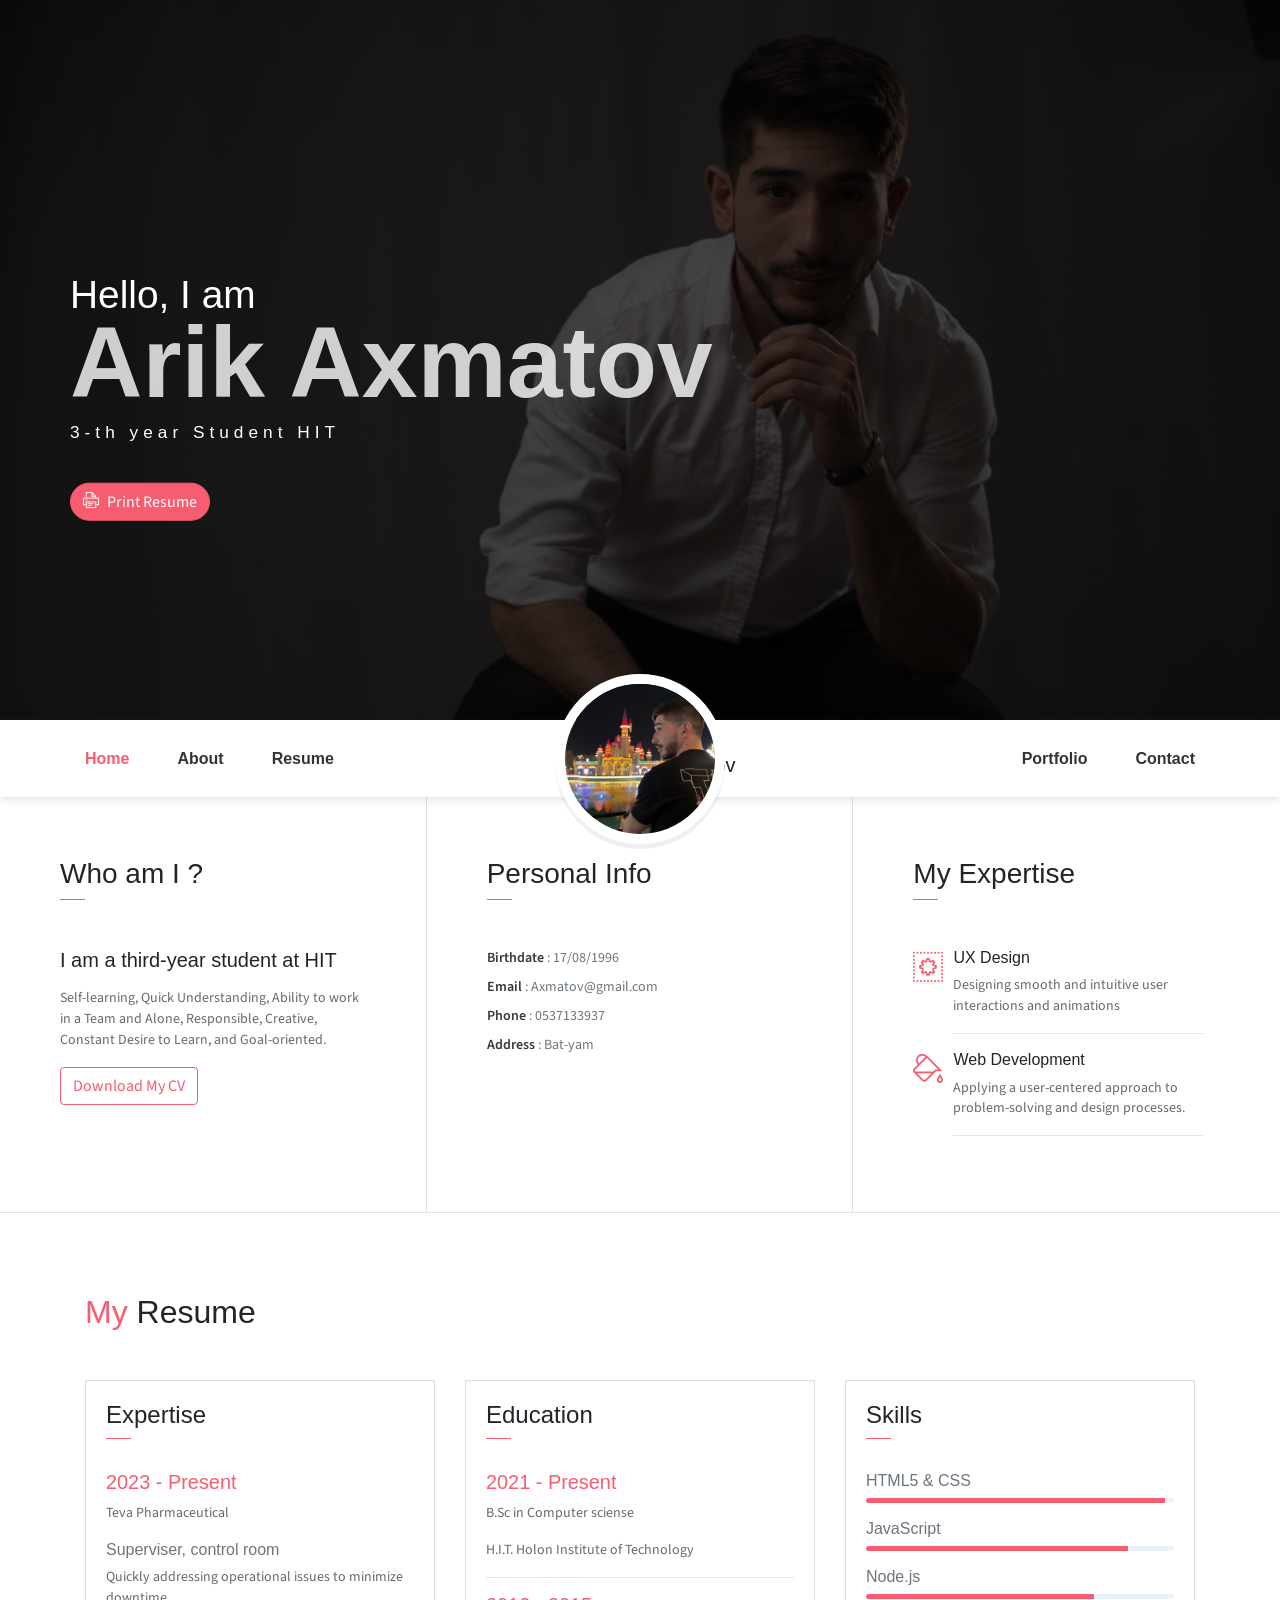
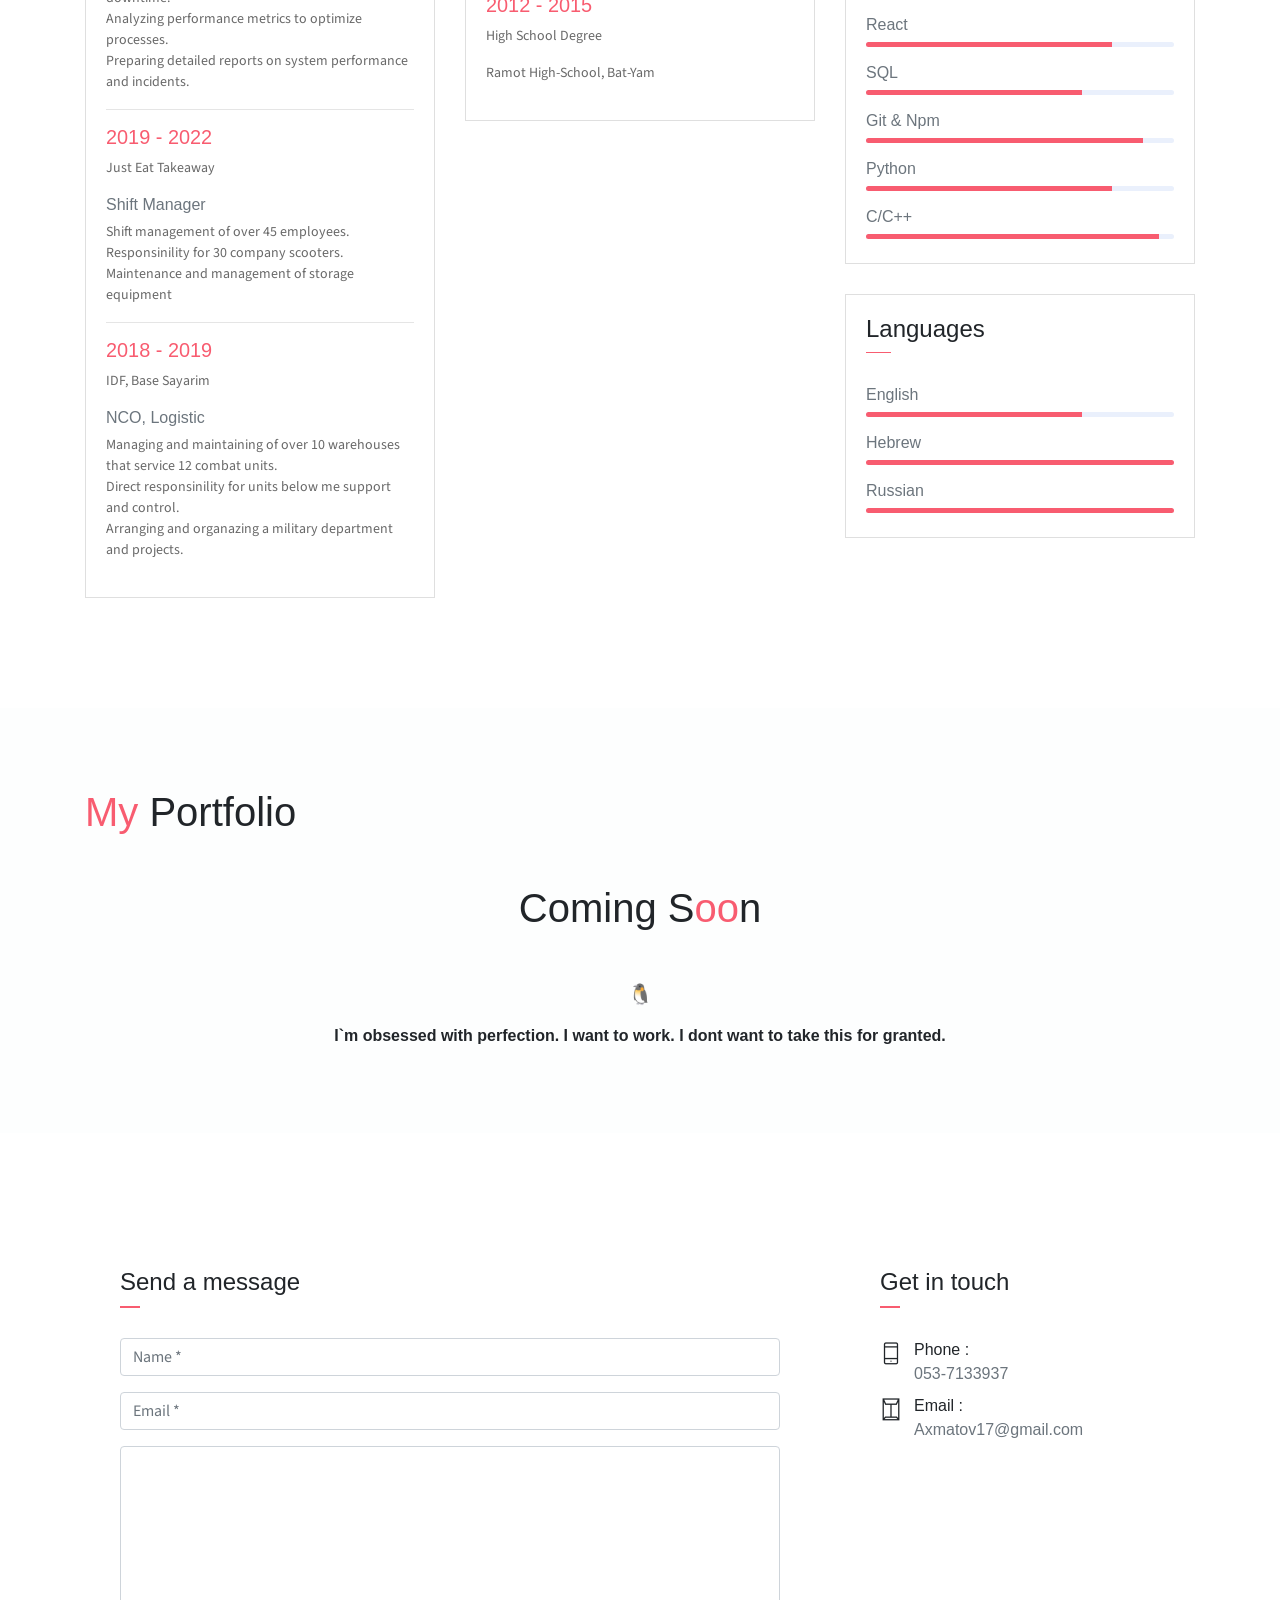
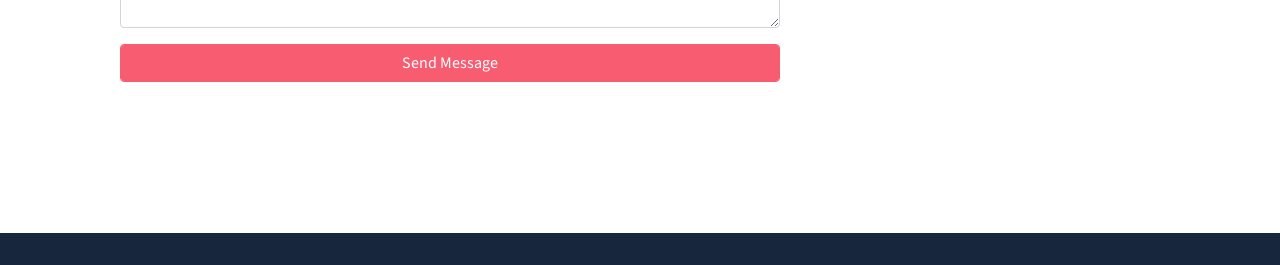
==== index.html @ 0dec86f0 "Add files via upload" ====
<!DOCTYPE html>
<html lang="en">
<head>
	<meta charset="utf-8">
    <meta name="viewport" content="width=device-width, initial-scale=1, shrink-to-fit=no">
    <!-- <meta name="description" content="Start your development with JohnDoe landing page."> -->
    <meta name="author" content="Devcrud">
    <title>Arik Axmatov landing page</title>
    <!-- font icons -->
    <link rel="stylesheet" href="assets/vendors/themify-icons/css/themify-icons.css">
    <!-- Bootstrap + arik axmatov main styles -->
	<link rel="stylesheet" href="assets/css/arik.css">
</head>
<body data-spy="scroll" data-target=".navbar" data-offset="40" id="home">
    <!-- <a href="components.html" class="btn btn-primary btn-component" data-spy="affix" data-offset-top="600"><i class="ti-shift-left-alt"></i> Components</a> -->
    <header class="header">
        <div class="container">
            <!-- <ul class="social-icons pt-3">
                <li class="social-item"><a class="social-link text-light" href="#"><i class="ti-facebook" aria-hidden="true"></i></a></li>
                <li class="social-item"><a class="social-link text-light" href="#"><i class="ti-twitter" aria-hidden="true"></i></a></li>
                <li class="social-item"><a class="social-link text-light" href="#"><i class="ti-google" aria-hidden="true"></i></a></li>
                <li class="social-item"><a class="social-link text-light" href="#"><i class="ti-instagram" aria-hidden="true"></i></a></li>
                <li class="social-item"><a class="social-link text-light" href="#"><i class="ti-github" aria-hidden="true"></i></a></li>
            </ul>   -->
            <div class="header-content">
                <h4 class="header-subtitle" >Hello, I am</h4>
                <h1 class="header-title">Arik Axmatov</h1>
                <h6 class="header-mono" >3-th year Student HIT </h6>
                <button class="btn btn-primary btn-rounded"><i class="ti-printer pr-2"></i>Print Resume</button>
            </div>
        </div>
    </header>
    <nav class="navbar sticky-top navbar-expand-lg navbar-light bg-white" data-spy="affix" data-offset-top="510">
        <div class="container">
            <button class="navbar-toggler ml-auto" type="button" data-toggle="collapse" data-target="#navbarSupportedContent" aria-controls="navbarSupportedContent" aria-expanded="false" aria-label="Toggle navigation">
                <span class="navbar-toggler-icon"></span>
            </button>
            <div class="collapse mt-sm-20 navbar-collapse" id="navbarSupportedContent">
                <ul class="navbar-nav mr-auto">
                    <li class="nav-item">
                        <a href="#home" class="nav-link">Home</a>
                    </li>
                    <li class="nav-item">
                        <a href="#about" class="nav-link">About</a>
                    </li>
                    <li class="nav-item">
                        <a href="#resume" class="nav-link">Resume</a>
                    </li>
                </ul>
                <ul class="navbar-nav brand">
                    <img src="assets/imgs/profil.jpeg" alt="" class="brand-img">
                    <li class="brand-txt">
                        <h5 class="brand-title">Arik axmatov</h5>
                        <div class="brand-subtitle">B.S.c Student</div>
                    </li>
                </ul>
                <ul class="navbar-nav ml-auto">
                    <li class="nav-item">
                        <a href="#portfolio" class="nav-link">Portfolio</a>
                    </li>
                   
                    <li class="nav-item last-item">
                        <a href="#contact" class="nav-link">Contact</a>
                    </li>
                </ul>
            </div>
        </div>
    </nav>
    <div class="container-fluid">
        <div id="about" class="row about-section">
            <div class="col-lg-4 about-card">
                <h3 class="font-weight-light">Who am I ?</h3>
                <span class="line mb-5"></span>
                <h5 class="mb-3">I am a third-year student at HIT </h5>
                <p class="mt-20">Self-learning, Quick Understanding, Ability to work in a Team and Alone,
                    Responsible, Creative, Constant Desire to Learn, and Goal-oriented.</p>
                <button class="btn btn-outline-danger"><i class="icon-down-circled2 "></i>Download My CV</button>
            </div>
            <div class="col-lg-4 about-card">
                <h3 class="font-weight-light">Personal Info</h3>
                <span class="line mb-5"></span>
                <ul class="mt40 info list-unstyled">
                    <li><span>Birthdate</span> : 17/08/1996</li>
                    <li><span>Email</span> : Axmatov@gmail.com</li>
                    <li><span>Phone</span> : 0537133937</li>
                    <li><span>Address</span> : Bat-yam </li>
                </ul>
               
            </div>
            <div class="col-lg-4 about-card">
                <h3 class="font-weight-light">My Expertise</h3>
                <span class="line mb-5"></span>
                <div class="row">
                    <div class="col-1 text-danger pt-1"><i class="ti-widget icon-lg"></i></div>
                    <div class="col-10 ml-auto mr-3">
                        <h6>UX Design</h6>
                        <p class="subtitle">Designing smooth and intuitive user interactions and animations </p>
                        <hr>
                    </div>
                </div>
                <div class="row">
                    <div class="col-1 text-danger pt-1"><i class="ti-paint-bucket icon-lg"></i></div>
                    <div class="col-10 ml-auto mr-3">
                        <h6>Web Development</h6>
                        <p class="subtitle">Applying a user-centered approach to problem-solving and design processes.</p>
                        <hr>
                    </div>
                </div>
                
            </div>
        </div>
    </div>

    <!--Resume Section-->
    <section class="section" id="resume">
        <div class="container">
            <h2 class="mb-5"><span class="text-danger">My</span> Resume</h2>
            <div class="row">
                <div class="col-md-6 col-lg-4">
                    <div class="card">
                       <div class="card-header">
                            <div class="mt-2">
                                <h4>Expertise</h4>
                                <span class="line"></span>  
                            </div>
                        </div>
                        <div class="card-body">
                            <h6 class="title text-danger">2023 - Present</h6>
                            <p>Teva Pharmaceutical</p>
                            <h6>Superviser, control room</h6> 
                            <P class="subtitle">Quickly addressing operational issues to minimize downtime. <br> Analyzing performance metrics to optimize processes. <br> Preparing detailed reports on system performance and incidents.</P>
                            <hr>
                            <h6 class="title text-danger">2019 - 2022</h6>
                            <p>Just Eat Takeaway</p>
                            <h6>Shift Manager</h6>
                            <P class="subtitle">Shift management of over 45 employees.<br> Responsinility for 30 company scooters.<br> Maintenance and management of storage equipment</P>
                            <hr>
                            <h6 class="title text-danger">2018 - 2019</h6>
                            <p>IDF, Base Sayarim</p>
                            <h6>NCO, Logistic</h6>
                            <P class="subtitle">Managing and maintaining of over 10 warehouses that service 12 combat units. <br> Direct responsinility for units below me support and control. <br> Arranging and organazing a military department and projects.</P>
                        </div>
                    </div>
                </div>
                <div class="col-md-6 col-lg-4">
                    <div class="card">
                       <div class="card-header">
                            <div class="mt-2">
                                <h4>Education</h4>
                                <span class="line"></span>  
                            </div>
                        </div>
                        <div class="card-body">
                            <h6 class="title text-danger">2021 - Present</h6>
                            <P>B.Sc in Computer sciense </P>
                            <P class="subtitle">H.I.T. Holon Institute of Technology</P>
                            <hr>
                            <h6 class="title text-danger">2012 - 2015</h6>
                            <P>High School Degree</P>
                            <P class="subtitle">Ramot High-School, Bat-Yam</P>
                           
                            
                        </div>
                    </div>
                </div>
                <div class="col-lg-4">
                    <div class="card">
                       <div class="card-header">
                            <div class="pull-left">
                                <h4 class="mt-2">Skills</h4>
                                <span class="line"></span>  
                            </div>
                        </div>
                        <div class="card-body pb-2">
                           <h6>HTML5 &amp; CSS</h6>
                            <div class="progress mb-3">
                                <div class="progress-bar bg-danger" role="progressbar" style="width: 97%" aria-valuenow="25" aria-valuemin="0" aria-valuemax="100"></div>
                            </div>
                            <h6>JavaScript</h6>
                            <div class="progress mb-3">
                                <div class="progress-bar bg-danger" role="progressbar" style="width: 85%" aria-valuenow="25" aria-valuemin="0" aria-valuemax="100"></div>
                            </div>
                            <h6>Node.js</h6>
                            <div class="progress mb-3">
                                <div class="progress-bar bg-danger" role="progressbar" style="width: 74%" aria-valuenow="75" aria-valuemin="0" aria-valuemax="100"></div>
                            </div>
                            <h6>React</h6>
                            <div class="progress mb-3">
                                <div class="progress-bar bg-danger" role="progressbar" style="width: 80%" aria-valuenow="50" aria-valuemin="0" aria-valuemax="100"></div>
                            </div>
                            <h6>SQL</h6>
                            <div class="progress mb-3">
                                <div class="progress-bar bg-danger" role="progressbar" style="width: 70%" aria-valuenow="75" aria-valuemin="0" aria-valuemax="100"></div>
                            </div>
                            <h6>Git &amp; Npm</h6>
                            <div class="progress mb-3">
                                <div class="progress-bar bg-danger" role="progressbar" style="width: 90%" aria-valuenow="75" aria-valuemin="0" aria-valuemax="100"></div>
                            </div>
                            <h6>Python</h6>
                            <div class="progress mb-3">
                                <div class="progress-bar bg-danger" role="progressbar" style="width: 80%" aria-valuenow="75" aria-valuemin="0" aria-valuemax="100"></div>
                            </div>
                            <h6>C/C++</h6>
                            <div class="progress mb-3">
                                <div class="progress-bar bg-danger" role="progressbar" style="width: 95%" aria-valuenow="75" aria-valuemin="0" aria-valuemax="100"></div>
                            </div>
                        </div>
                    </div>
                    <div class="card">
                       <div class="card-header">
                            <div class="pull-left">
                                <h4 class="mt-2">Languages</h4>
                                <span class="line"></span>  
                            </div>
                        </div>
                        <div class="card-body pb-2">
                           <h6>English</h6>
                            <div class="progress mb-3">
                                <div class="progress-bar bg-danger" role="progressbar" style="width: 70%" aria-valuenow="25" aria-valuemin="0" aria-valuemax="100"></div>
                            </div>
                            <h6>Hebrew</h6>
                            <div class="progress mb-3">
                                <div class="progress-bar bg-danger" role="progressbar" style="width: 100%" aria-valuenow="25" aria-valuemin="0" aria-valuemax="100"></div>
                            </div>
                            <h6>Russian</h6>
                            <div class="progress mb-3">
                                <div class="progress-bar bg-danger" role="progressbar" style="width: 100%" aria-valuenow="50" aria-valuemin="0" aria-valuemax="100"></div>
                            </div>
                        </div>
                    </div>
                </div>
            </div>
        </div>
    </section>

    
   
    <!-- Portfolio Section -->
    <section class="section bg-custom-gray" id="portfolio">
        <div class="container">
            <h1 class="mb-5"><span class="text-danger">My</span> Portfolio</h1>
            <div class="portfolio">
                <h1 class="mb-5 coming">Coming S<span class="text-danger">oo</span>n</h1>
                <p>&#128039</p>
                <h6 class="im">I`m obsessed with perfection. I want to work. I dont want to take this for granted.</h6>
            </div>  
        </div>            
    </section>
    <!-- End of portfolio section -->

    
    <div class="section contact" id="contact">
        <div id="map" class="map"></div>
        <div class="container">
            <div class="row">
                <div class="col-lg-8">
                    <div class="contact-form-card">
                        <h4 class="contact-title">Send a message</h4>
                        <form action="">
                            <div class="form-group">
                                <input  class="form-control" type="text" placeholder="Name *" required>
                            </div>
                            <div class="form-group">
                                <input class="form-control" type="email" placeholder="Email *" required>
                            </div>
                            <div class="form-group">
                                <textarea class="form-control" id=" placeholder="Message *" rows="7" required></textarea>
                            </div>
                            <div class="form-group ">
                                <button type="submit" class="form-control btn btn-primary" >Send Message</button>
                            </div>
                        </form>
                    </div>
                </div>
                <div class="col-lg-4">
                    <div class="contact-info-card">
                        <h4 class="contact-title">Get in touch</h4>
                        <div class="row mb-2">
                            <div class="col-1 pt-1 mr-1">
                                <i class="ti-mobile icon-md"></i>
                            </div>
                            <div class="col-10 ">
                                <h6 class="d-inline">Phone : <br><a href="tel:0537133937"> <span class="text-muted">053-7133937</span></a></h6>
                            </div>
                        </div>
                        
                        <div class="row mb-2">
                            <div class="col-1 pt-1 mr-1">
                                <i class="ti-envelope icon-md"></i>
                            </div>
                            <div class="col-10">
                                <h6 class="d-inline">Email :<br> <a href="mailto: axmatov17@gmail.com"><span class="text-muted">Axmatov17@gmail.com</span></a></h6>
                            </div>
                        </div>
                        
                    </div>
                </div>
            </div>

        </div>
    </div>
    <footer class="footer py-3">
        <div class="container">
            <p class="small mb-0 text-light">
                <!-- &copy; <script>document.write(new Date().getFullYear())</script> Created With <i class="ti-heart text-danger"></i> By <a href="" target="_blank"><span class="text-danger" title="Bootstrap 4 Themes and Dashboards">DevCRUD</span></a>  -->
            </p>
        </div>
    </footer>

    <!-- don`t look to my code -->
    <script>
        document.addEventListener("contextmenu",function(event){
            alert("Inspect Elements Not Allowed");
            event.preventDefault();
        })
    </script>

	<!-- core  -->
    <script src="assets/vendors/jquery/jquery-3.4.1.js"></script>
    <script src="assets/vendors/bootstrap/bootstrap.bundle.js"></script>

    <!-- bootstrap 3 affix -->
    <script src="assets/vendors/bootstrap/bootstrap.affix.js"></script>

    <!-- Isotope  -->
    <script src="assets/vendors/isotope/isotope.pkgd.js"></script>
    
    <!-- Google mpas -->
    <script async defer src="https://www.google.com/maps/@32.0104845,34.7462702,14.09z?entry=ttu"></script>

    <!-- arik axmatov js -->
    <script src="assets/js/arik.js"></script>

</body>
</html>
---- assets/vendors/themify-icons/css/themify-icons.css ----
@font-face {
	font-family: 'themify';
	src:url("../fonts/themify.eot?-fvbane");
	src:url("../fonts/themify.eot?#iefix-fvbane") format("embedded-opentype"),
		url("../fonts/themify.woff?-fvbane") format("woff"),
		url("../fonts/themify.ttf?-fvbane") format("truetype"),
		url("../fonts/themify.svg?-fvbane#themify") format("svg");
	font-weight: normal;
	font-style: normal;
}

[class^="ti-"], [class*=" ti-"] {
	font-family: 'themify';
	speak: none;
	font-style: normal;
	font-weight: normal;
	font-variant: normal;
	text-transform: none;
	line-height: 1;

	/* Better Font Rendering =========== */
	-webkit-font-smoothing: antialiased;
	-moz-osx-font-smoothing: grayscale;
}

.ti-wand:before {
	content: "\e600";
}
.ti-volume:before {
	content: "\e601";
}
.ti-user:before {
	content: "\e602";
}
.ti-unlock:before {
	content: "\e603";
}
.ti-unlink:before {
	content: "\e604";
}
.ti-trash:before {
	content: "\e605";
}
.ti-thought:before {
	content: "\e606";
}
.ti-target:before {
	content: "\e607";
}
.ti-tag:before {
	content: "\e608";
}
.ti-tablet:before {
	content: "\e609";
}
.ti-star:before {
	content: "\e60a";
}
.ti-spray:before {
	content: "\e60b";
}
.ti-signal:before {
	content: "\e60c";
}
.ti-shopping-cart:before {
	content: "\e60d";
}
.ti-shopping-cart-full:before {
	content: "\e60e";
}
.ti-settings:before {
	content: "\e60f";
}
.ti-search:before {
	content: "\e610";
}
.ti-zoom-in:before {
	content: "\e611";
}
.ti-zoom-out:before {
	content: "\e612";
}
.ti-cut:before {
	content: "\e613";
}
.ti-ruler:before {
	content: "\e614";
}
.ti-ruler-pencil:before {
	content: "\e615";
}
.ti-ruler-alt:before {
	content: "\e616";
}
.ti-bookmark:before {
	content: "\e617";
}
.ti-bookmark-alt:before {
	content: "\e618";
}
.ti-reload:before {
	content: "\e619";
}
.ti-plus:before {
	content: "\e61a";
}
.ti-pin:before {
	content: "\e61b";
}
.ti-pencil:before {
	content: "\e61c";
}
.ti-pencil-alt:before {
	content: "\e61d";
}
.ti-paint-roller:before {
	content: "\e61e";
}
.ti-paint-bucket:before {
	content: "\e61f";
}
.ti-na:before {
	content: "\e620";
}
.ti-mobile:before {
	content: "\e621";
}
.ti-minus:before {
	content: "\e622";
}
.ti-medall:before {
	content: "\e623";
}
.ti-medall-alt:before {
	content: "\e624";
}
.ti-marker:before {
	content: "\e625";
}
.ti-marker-alt:before {
	content: "\e626";
}
.ti-arrow-up:before {
	content: "\e627";
}
.ti-arrow-right:before {
	content: "\e628";
}
.ti-arrow-left:before {
	content: "\e629";
}
.ti-arrow-down:before {
	content: "\e62a";
}
.ti-lock:before {
	content: "\e62b";
}
.ti-location-arrow:before {
	content: "\e62c";
}
.ti-link:before {
	content: "\e62d";
}
.ti-layout:before {
	content: "\e62e";
}
.ti-layers:before {
	content: "\e62f";
}
.ti-layers-alt:before {
	content: "\e630";
}
.ti-key:before {
	content: "\e631";
}
.ti-import:before {
	content: "\e632";
}
.ti-image:before {
	content: "\e633";
}
.ti-heart:before {
	content: "\e634";
}
.ti-heart-broken:before {
	content: "\e635";
}
.ti-hand-stop:before {
	content: "\e636";
}
.ti-hand-open:before {
	content: "\e637";
}
.ti-hand-drag:before {
	content: "\e638";
}
.ti-folder:before {
	content: "\e639";
}
.ti-flag:before {
	content: "\e63a";
}
.ti-flag-alt:before {
	content: "\e63b";
}
.ti-flag-alt-2:before {
	content: "\e63c";
}
.ti-eye:before {
	content: "\e63d";
}
.ti-export:before {
	content: "\e63e";
}
.ti-exchange-vertical:before {
	content: "\e63f";
}
.ti-desktop:before {
	content: "\e640";
}
.ti-cup:before {
	content: "\e641";
}
.ti-crown:before {
	content: "\e642";
}
.ti-comments:before {
	content: "\e643";
}
.ti-comment:before {
	content: "\e644";
}
.ti-comment-alt:before {
	content: "\e645";
}
.ti-close:before {
	content: "\e646";
}
.ti-clip:before {
	content: "\e647";
}
.ti-angle-up:before {
	content: "\e648";
}
.ti-angle-right:before {
	content: "\e649";
}
.ti-angle-left:before {
	content: "\e64a";
}
.ti-angle-down:before {
	content: "\e64b";
}
.ti-check:before {
	content: "\e64c";
}
.ti-check-box:before {
	content: "\e64d";
}
.ti-camera:before {
	content: "\e64e";
}
.ti-announcement:before {
	content: "\e64f";
}
.ti-brush:before {
	content: "\e650";
}
.ti-briefcase:before {
	content: "\e651";
}
.ti-bolt:before {
	content: "\e652";
}
.ti-bolt-alt:before {
	content: "\e653";
}
.ti-blackboard:before {
	content: "\e654";
}
.ti-bag:before {
	content: "\e655";
}
.ti-move:before {
	content: "\e656";
}
.ti-arrows-vertical:before {
	content: "\e657";
}
.ti-arrows-horizontal:before {
	content: "\e658";
}
.ti-fullscreen:before {
	content: "\e659";
}
.ti-arrow-top-right:before {
	content: "\e65a";
}
.ti-arrow-top-left:before {
	content: "\e65b";
}
.ti-arrow-circle-up:before {
	content: "\e65c";
}
.ti-arrow-circle-right:before {
	content: "\e65d";
}
.ti-arrow-circle-left:before {
	content: "\e65e";
}
.ti-arrow-circle-down:before {
	content: "\e65f";
}
.ti-angle-double-up:before {
	content: "\e660";
}
.ti-angle-double-right:before {
	content: "\e661";
}
.ti-angle-double-left:before {
	content: "\e662";
}
.ti-angle-double-down:before {
	content: "\e663";
}
.ti-zip:before {
	content: "\e664";
}
.ti-world:before {
	content: "\e665";
}
.ti-wheelchair:before {
	content: "\e666";
}
.ti-view-list:before {
	content: "\e667";
}
.ti-view-list-alt:before {
	content: "\e668";
}
.ti-view-grid:before {
	content: "\e669";
}
.ti-uppercase:before {
	content: "\e66a";
}
.ti-upload:before {
	content: "\e66b";
}
.ti-underline:before {
	content: "\e66c";
}
.ti-truck:before {
	content: "\e66d";
}
.ti-timer:before {
	content: "\e66e";
}
.ti-ticket:before {
	content: "\e66f";
}
.ti-thumb-up:before {
	content: "\e670";
}
.ti-thumb-down:before {
	content: "\e671";
}
.ti-text:before {
	content: "\e672";
}
.ti-stats-up:before {
	content: "\e673";
}
.ti-stats-down:before {
	content: "\e674";
}
.ti-split-v:before {
	content: "\e675";
}
.ti-split-h:before {
	content: "\e676";
}
.ti-smallcap:before {
	content: "\e677";
}
.ti-shine:before {
	content: "\e678";
}
.ti-shift-right:before {
	content: "\e679";
}
.ti-shift-left:before {
	content: "\e67a";
}
.ti-shield:before {
	content: "\e67b";
}
.ti-notepad:before {
	content: "\e67c";
}
.ti-server:before {
	content: "\e67d";
}
.ti-quote-right:before {
	content: "\e67e";
}
.ti-quote-left:before {
	content: "\e67f";
}
.ti-pulse:before {
	content: "\e680";
}
.ti-printer:before {
	content: "\e681";
}
.ti-power-off:before {
	content: "\e682";
}
.ti-plug:before {
	content: "\e683";
}
.ti-pie-chart:before {
	content: "\e684";
}
.ti-paragraph:before {
	content: "\e685";
}
.ti-panel:before {
	content: "\e686";
}
.ti-package:before {
	content: "\e687";
}
.ti-music:before {
	content: "\e688";
}
.ti-music-alt:before {
	content: "\e689";
}
.ti-mouse:before {
	content: "\e68a";
}
.ti-mouse-alt:before {
	content: "\e68b";
}
.ti-money:before {
	content: "\e68c";
}
.ti-microphone:before {
	content: "\e68d";
}
.ti-menu:before {
	content: "\e68e";
}
.ti-menu-alt:before {
	content: "\e68f";
}
.ti-map:before {
	content: "\e690";
}
.ti-map-alt:before {
	content: "\e691";
}
.ti-loop:before {
	content: "\e692";
}
.ti-location-pin:before {
	content: "\e693";
}
.ti-list:before {
	content: "\e694";
}
.ti-light-bulb:before {
	content: "\e695";
}
.ti-Italic:before {
	content: "\e696";
}
.ti-info:before {
	content: "\e697";
}
.ti-infinite:before {
	content: "\e698";
}
.ti-id-badge:before {
	content: "\e699";
}
.ti-hummer:before {
	content: "\e69a";
}
.ti-home:before {
	content: "\e69b";
}
.ti-help:before {
	content: "\e69c";
}
.ti-headphone:before {
	content: "\e69d";
}
.ti-harddrives:before {
	content: "\e69e";
}
.ti-harddrive:before {
	content: "\e69f";
}
.ti-gift:before {
	content: "\e6a0";
}
.ti-game:before {
	content: "\e6a1";
}
.ti-filter:before {
	content: "\e6a2";
}
.ti-files:before {
	content: "\e6a3";
}
.ti-file:before {
	content: "\e6a4";
}
.ti-eraser:before {
	content: "\e6a5";
}
.ti-envelope:before {
	content: "\e6a6";
}
.ti-download:before {
	content: "\e6a7";
}
.ti-direction:before {
	content: "\e6a8";
}
.ti-direction-alt:before {
	content: "\e6a9";
}
.ti-dashboard:before {
	content: "\e6aa";
}
.ti-control-stop:before {
	content: "\e6ab";
}
.ti-control-shuffle:before {
	content: "\e6ac";
}
.ti-control-play:before {
	content: "\e6ad";
}
.ti-control-pause:before {
	content: "\e6ae";
}
.ti-control-forward:before {
	content: "\e6af";
}
.ti-control-backward:before {
	content: "\e6b0";
}
.ti-cloud:before {
	content: "\e6b1";
}
.ti-cloud-up:before {
	content: "\e6b2";
}
.ti-cloud-down:before {
	content: "\e6b3";
}
.ti-clipboard:before {
	content: "\e6b4";
}
.ti-car:before {
	content: "\e6b5";
}
.ti-calendar:before {
	content: "\e6b6";
}
.ti-book:before {
	content: "\e6b7";
}
.ti-bell:before {
	content: "\e6b8";
}
.ti-basketball:before {
	content: "\e6b9";
}
.ti-bar-chart:before {
	content: "\e6ba";
}
.ti-bar-chart-alt:before {
	content: "\e6bb";
}
.ti-back-right:before {
	content: "\e6bc";
}
.ti-back-left:before {
	content: "\e6bd";
}
.ti-arrows-corner:before {
	content: "\e6be";
}
.ti-archive:before {
	content: "\e6bf";
}
.ti-anchor:before {
	content: "\e6c0";
}
.ti-align-right:before {
	content: "\e6c1";
}
.ti-align-left:before {
	content: "\e6c2";
}
.ti-align-justify:before {
	content: "\e6c3";
}
.ti-align-center:before {
	content: "\e6c4";
}
.ti-alert:before {
	content: "\e6c5";
}
.ti-alarm-clock:before {
	content: "\e6c6";
}
.ti-agenda:before {
	content: "\e6c7";
}
.ti-write:before {
	content: "\e6c8";
}
.ti-window:before {
	content: "\e6c9";
}
.ti-widgetized:before {
	content: "\e6ca";
}
.ti-widget:before {
	content: "\e6cb";
}
.ti-widget-alt:before {
	content: "\e6cc";
}
.ti-wallet:before {
	content: "\e6cd";
}
.ti-video-clapper:before {
	content: "\e6ce";
}
.ti-video-camera:before {
	content: "\e6cf";
}
.ti-vector:before {
	content: "\e6d0";
}
.ti-themify-logo:before {
	content: "\e6d1";
}
.ti-themify-favicon:before {
	content: "\e6d2";
}
.ti-themify-favicon-alt:before {
	content: "\e6d3";
}
.ti-support:before {
	content: "\e6d4";
}
.ti-stamp:before {
	content: "\e6d5";
}
.ti-split-v-alt:before {
	content: "\e6d6";
}
.ti-slice:before {
	content: "\e6d7";
}
.ti-shortcode:before {
	content: "\e6d8";
}
.ti-shift-right-alt:before {
	content: "\e6d9";
}
.ti-shift-left-alt:before {
	content: "\e6da";
}
.ti-ruler-alt-2:before {
	content: "\e6db";
}
.ti-receipt:before {
	content: "\e6dc";
}
.ti-pin2:before {
	content: "\e6dd";
}
.ti-pin-alt:before {
	content: "\e6de";
}
.ti-pencil-alt2:before {
	content: "\e6df";
}
.ti-palette:before {
	content: "\e6e0";
}
.ti-more:before {
	content: "\e6e1";
}
.ti-more-alt:before {
	content: "\e6e2";
}
.ti-microphone-alt:before {
	content: "\e6e3";
}
.ti-magnet:before {
	content: "\e6e4";
}
.ti-line-double:before {
	content: "\e6e5";
}
.ti-line-dotted:before {
	content: "\e6e6";
}
.ti-line-dashed:before {
	content: "\e6e7";
}
.ti-layout-width-full:before {
	content: "\e6e8";
}
.ti-layout-width-default:before {
	content: "\e6e9";
}
.ti-layout-width-default-alt:before {
	content: "\e6ea";
}
.ti-layout-tab:before {
	content: "\e6eb";
}
.ti-layout-tab-window:before {
	content: "\e6ec";
}
.ti-layout-tab-v:before {
	content: "\e6ed";
}
.ti-layout-tab-min:before {
	content: "\e6ee";
}
.ti-layout-slider:before {
	content: "\e6ef";
}
.ti-layout-slider-alt:before {
	content: "\e6f0";
}
.ti-layout-sidebar-right:before {
	content: "\e6f1";
}
.ti-layout-sidebar-none:before {
	content: "\e6f2";
}
.ti-layout-sidebar-left:before {
	content: "\e6f3";
}
.ti-layout-placeholder:before {
	content: "\e6f4";
}
.ti-layout-menu:before {
	content: "\e6f5";
}
.ti-layout-menu-v:before {
	content: "\e6f6";
}
.ti-layout-menu-separated:before {
	content: "\e6f7";
}
.ti-layout-menu-full:before {
	content: "\e6f8";
}
.ti-layout-media-right-alt:before {
	content: "\e6f9";
}
.ti-layout-media-right:before {
	content: "\e6fa";
}
.ti-layout-media-overlay:before {
	content: "\e6fb";
}
.ti-layout-media-overlay-alt:before {
	content: "\e6fc";
}
.ti-layout-media-overlay-alt-2:before {
	content: "\e6fd";
}
.ti-layout-media-left-alt:before {
	content: "\e6fe";
}
.ti-layout-media-left:before {
	content: "\e6ff";
}
.ti-layout-media-center-alt:before {
	content: "\e700";
}
.ti-layout-media-center:before {
	content: "\e701";
}
.ti-layout-list-thumb:before {
	content: "\e702";
}
.ti-layout-list-thumb-alt:before {
	content: "\e703";
}
.ti-layout-list-post:before {
	content: "\e704";
}
.ti-layout-list-large-image:before {
	content: "\e705";
}
.ti-layout-line-solid:before {
	content: "\e706";
}
.ti-layout-grid4:before {
	content: "\e707";
}
.ti-layout-grid3:before {
	content: "\e708";
}
.ti-layout-grid2:before {
	content: "\e709";
}
.ti-layout-grid2-thumb:before {
	content: "\e70a";
}
.ti-layout-cta-right:before {
	content: "\e70b";
}
.ti-layout-cta-left:before {
	content: "\e70c";
}
.ti-layout-cta-center:before {
	content: "\e70d";
}
.ti-layout-cta-btn-right:before {
	content: "\e70e";
}
.ti-layout-cta-btn-left:before {
	content: "\e70f";
}
.ti-layout-column4:before {
	content: "\e710";
}
.ti-layout-column3:before {
	content: "\e711";
}
.ti-layout-column2:before {
	content: "\e712";
}
.ti-layout-accordion-separated:before {
	content: "\e713";
}
.ti-layout-accordion-merged:before {
	content: "\e714";
}
.ti-layout-accordion-list:before {
	content: "\e715";
}
.ti-ink-pen:before {
	content: "\e716";
}
.ti-info-alt:before {
	content: "\e717";
}
.ti-help-alt:before {
	content: "\e718";
}
.ti-headphone-alt:before {
	content: "\e719";
}
.ti-hand-point-up:before {
	content: "\e71a";
}
.ti-hand-point-right:before {
	content: "\e71b";
}
.ti-hand-point-left:before {
	content: "\e71c";
}
.ti-hand-point-down:before {
	content: "\e71d";
}
.ti-gallery:before {
	content: "\e71e";
}
.ti-face-smile:before {
	content: "\e71f";
}
.ti-face-sad:before {
	content: "\e720";
}
.ti-credit-card:before {
	content: "\e721";
}
.ti-control-skip-forward:before {
	content: "\e722";
}
.ti-control-skip-backward:before {
	content: "\e723";
}
.ti-control-record:before {
	content: "\e724";
}
.ti-control-eject:before {
	content: "\e725";
}
.ti-comments-smiley:before {
	content: "\e726";
}
.ti-brush-alt:before {
	content: "\e727";
}
.ti-youtube:before {
	content: "\e728";
}
.ti-vimeo:before {
	content: "\e729";
}
.ti-twitter:before {
	content: "\e72a";
}
.ti-time:before {
	content: "\e72b";
}
.ti-tumblr:before {
	content: "\e72c";
}
.ti-skype:before {
	content: "\e72d";
}
.ti-share:before {
	content: "\e72e";
}
.ti-share-alt:before {
	content: "\e72f";
}
.ti-rocket:before {
	content: "\e730";
}
.ti-pinterest:before {
	content: "\e731";
}
.ti-new-window:before {
	content: "\e732";
}
.ti-microsoft:before {
	content: "\e733";
}
.ti-list-ol:before {
	content: "\e734";
}
.ti-linkedin:before {
	content: "\e735";
}
.ti-layout-sidebar-2:before {
	content: "\e736";
}
.ti-layout-grid4-alt:before {
	content: "\e737";
}
.ti-layout-grid3-alt:before {
	content: "\e738";
}
.ti-layout-grid2-alt:before {
	content: "\e739";
}
.ti-layout-column4-alt:before {
	content: "\e73a";
}
.ti-layout-column3-alt:before {
	content: "\e73b";
}
.ti-layout-column2-alt:before {
	content: "\e73c";
}
.ti-instagram:before {
	content: "\e73d";
}
.ti-google:before {
	content: "\e73e";
}
.ti-github:before {
	content: "\e73f";
}
.ti-flickr:before {
	content: "\e740";
}
.ti-facebook:before {
	content: "\e741";
}
.ti-dropbox:before {
	content: "\e742";
}
.ti-dribbble:before {
	content: "\e743";
}
.ti-apple:before {
	content: "\e744";
}
.ti-android:before {
	content: "\e745";
}
.ti-save:before {
	content: "\e746";
}
.ti-save-alt:before {
	content: "\e747";
}
.ti-yahoo:before {
	content: "\e748";
}
.ti-wordpress:before {
	content: "\e749";
}
.ti-vimeo-alt:before {
	content: "\e74a";
}
.ti-twitter-alt:before {
	content: "\e74b";
}
.ti-tumblr-alt:before {
	content: "\e74c";
}
.ti-trello:before {
	content: "\e74d";
}
.ti-stack-overflow:before {
	content: "\e74e";
}
.ti-soundcloud:before {
	content: "\e74f";
}
.ti-sharethis:before {
	content: "\e750";
}
.ti-sharethis-alt:before {
	content: "\e751";
}
.ti-reddit:before {
	content: "\e752";
}
.ti-pinterest-alt:before {
	content: "\e753";
}
.ti-microsoft-alt:before {
	content: "\e754";
}
.ti-linux:before {
	content: "\e755";
}
.ti-jsfiddle:before {
	content: "\e756";
}
.ti-joomla:before {
	content: "\e757";
}
.ti-html5:before {
	content: "\e758";
}
.ti-flickr-alt:before {
	content: "\e759";
}
.ti-email:before {
	content: "\e75a";
}
.ti-drupal:before {
	content: "\e75b";
}
.ti-dropbox-alt:before {
	content: "\e75c";
}
.ti-css3:before {
	content: "\e75d";
}
.ti-rss:before {
	content: "\e75e";
}
.ti-rss-alt:before {
	content: "\e75f";
}
---- assets/css/arik.css ----
@charset "UTF-8";
/*!
=========================================================
* JohnDoe Landing page
=========================================================

* Copyright: 2019 DevCRUD (https://devcrud.com)
* Licensed: (https://devcrud.com/licenses)
* Coded by www.devcrud.com

=========================================================

* The above copyright notice and this permission notice shall be included in all copies or substantial portions of the Software.
*/
@import url("https://fonts.googleapis.com/css?family=Source+Sans+Pro:200,200i,300,300i,400,400i,600,600i,700,700i,900,900i&display=swap");
:root {
  --blue: #79A9F5;
  --indigo: #C45F90;
  --purple: #A16AE8;
  --pink: #FC8BC0;
  --red: #F85C70;
  --orange: #FF8882;
  --yellow: #FAD02C;
  --green: #A3C14A;
  --teal: #20c997;
  --cyan: #47D8E0;
  --white: #fff;
  --gray: #6c757d;
  --gray-dark: #343a40;
  --primary: #F85C70;
  --secondary: #6c757d;
  --success: #A3C14A;
  --info: #47D8E0;
  --warning: #FF8882;
  --danger: #F85C70;
  --light: #f8f9fa;
  --dark: #343a40;
  --breakpoint-xs: 0;
  --breakpoint-sm: 576px;
  --breakpoint-md: 768px;
  --breakpoint-lg: 992px;
  --breakpoint-xl: 1200px;
  --font-family-sans-serif: "Source Sans Pro", sans-serif;
  --font-family-monospace: SFMono-Regular, Menlo, Monaco, Consolas, "Liberation Mono", "Courier New", monospace;
}

*,
*::before,
*::after {
  box-sizing: border-box;
}

html {
  font-family: sans-serif;
  line-height: 1.15;
  -webkit-text-size-adjust: 100%;
  -webkit-tap-highlight-color: rgba(0, 0, 0, 0);
}

article, aside, figcaption, figure, footer, header, hgroup, main, nav, section {
  display: block;
}

body {
  margin: 0;
  font-family: "Source Sans Pro", sans-serif;
  font-size: 1rem;
  font-weight: 400;
  line-height: 1.5;
  color: #212529;
  text-align: left;
  background-color: #fff;
}

[tabindex="-1"]:focus {
  outline: 0 !important;
}

hr {
  box-sizing: content-box;
  height: 0;
  overflow: visible;
}

h1, h2, h3, h4, h5, h6 {
  margin-top: 0;
  margin-bottom: 0.5rem;
}

p {
  margin-top: 0;
  margin-bottom: 1rem;
}

abbr[title],
abbr[data-original-title] {
  text-decoration: underline;
  -webkit-text-decoration: underline dotted;
          text-decoration: underline dotted;
  cursor: help;
  border-bottom: 0;
  -webkit-text-decoration-skip-ink: none;
          text-decoration-skip-ink: none;
}

address {
  margin-bottom: 1rem;
  font-style: normal;
  line-height: inherit;
}

ol,
ul,
dl {
  margin-top: 0;
  margin-bottom: 1rem;
}

ol ol,
ul ul,
ol ul,
ul ol {
  margin-bottom: 0;
}

dt {
  font-weight: 700;
}

dd {
  margin-bottom: .5rem;
  margin-left: 0;
}

blockquote {
  margin: 0 0 1rem;
}

b,
strong {
  font-weight: bolder;
}

small {
  font-size: 80%;
}

sub,
sup {
  position: relative;
  font-size: 75%;
  line-height: 0;
  vertical-align: baseline;
}

sub {
  bottom: -.25em;
}

sup {
  top: -.5em;
}

a {
  color: #F85C70;
  text-decoration: none;
  background-color: transparent;
}

a:hover {
  color: #f51330;
  text-decoration: none;
}

a:not([href]):not([tabindex]) {
  color: inherit;
  text-decoration: none;
}

a:not([href]):not([tabindex]):hover, a:not([href]):not([tabindex]):focus {
  color: inherit;
  text-decoration: none;
}

a:not([href]):not([tabindex]):focus {
  outline: 0;
}

pre,
code,
kbd,
samp {
  font-family: SFMono-Regular, Menlo, Monaco, Consolas, "Liberation Mono", "Courier New", monospace;
  font-size: 1em;
}

pre {
  margin-top: 0;
  margin-bottom: 1rem;
  overflow: auto;
}

figure {
  margin: 0 0 1rem;
}

img {
  vertical-align: middle;
  border-style: none;
}

svg {
  overflow: hidden;
  vertical-align: middle;
}

table {
  border-collapse: collapse;
}

caption {
  padding-top: 0.75rem;
  padding-bottom: 0.75rem;
  color: #6c757d;
  text-align: left;
  caption-side: bottom;
}

th {
  text-align: inherit;
}

label {
  display: inline-block;
  margin-bottom: 0.5rem;
}

button {
  border-radius: 0;
}

button:focus {
  outline: 1px dotted;
  outline: 5px auto -webkit-focus-ring-color;
}

input,
button,
select,
optgroup,
textarea {
  margin: 0;
  font-family: inherit;
  font-size: inherit;
  line-height: inherit;
}

button,
input {
  overflow: visible;
}

button,
select {
  text-transform: none;
}

select {
  word-wrap: normal;
}

button,
[type="button"],
[type="reset"],
[type="submit"] {
  -webkit-appearance: button;
}

button:not(:disabled),
[type="button"]:not(:disabled),
[type="reset"]:not(:disabled),
[type="submit"]:not(:disabled) {
  cursor: pointer;
}

button::-moz-focus-inner,
[type="button"]::-moz-focus-inner,
[type="reset"]::-moz-focus-inner,
[type="submit"]::-moz-focus-inner {
  padding: 0;
  border-style: none;
}

input[type="radio"],
input[type="checkbox"] {
  box-sizing: border-box;
  padding: 0;
}

input[type="date"],
input[type="time"],
input[type="datetime-local"],
input[type="month"] {
  -webkit-appearance: listbox;
}

textarea {
  overflow: auto;
  resize: vertical;
}

fieldset {
  min-width: 0;
  padding: 0;
  margin: 0;
  border: 0;
}

legend {
  display: block;
  width: 100%;
  max-width: 100%;
  padding: 0;
  margin-bottom: .5rem;
  font-size: 1.5rem;
  line-height: inherit;
  color: inherit;
  white-space: normal;
}

progress {
  vertical-align: baseline;
}

[type="number"]::-webkit-inner-spin-button,
[type="number"]::-webkit-outer-spin-button {
  height: auto;
}

[type="search"] {
  outline-offset: -2px;
  -webkit-appearance: none;
}

[type="search"]::-webkit-search-decoration {
  -webkit-appearance: none;
}

::-webkit-file-upload-button {
  font: inherit;
  -webkit-appearance: button;
}

output {
  display: inline-block;
}

summary {
  display: list-item;
  cursor: pointer;
}

template {
  display: none;
}

[hidden] {
  display: none !important;
}

h1, h2, h3, h4, h5, h6,
.h1, .h2, .h3, .h4, .h5, .h6 {
  margin-bottom: 0.5rem;
  font-family: "Dosis", sans-serif;
  font-weight: 500;
  line-height: 1.2;
}

h1, .h1 {
  font-size: 2.5rem;
}

h2, .h2 {
  font-size: 2rem;
}

h3, .h3 {
  font-size: 1.75rem;
}

h4, .h4 {
  font-size: 1.5rem;
}

h5, .h5 {
  font-size: 1.25rem;
}

h6, .h6 {
  font-size: 1rem;
}

.lead {
  font-size: 1.25rem;
  font-weight: 300;
}

.display-1 {
  font-size: 6rem;
  font-weight: 300;
  line-height: 1.2;
}

.display-2 {
  font-size: 5.5rem;
  font-weight: 300;
  line-height: 1.2;
}

.display-3 {
  font-size: 4.5rem;
  font-weight: 300;
  line-height: 1.2;
}

.display-4 {
  font-size: 3.5rem;
  font-weight: 300;
  line-height: 1.2;
}

hr {
  margin-top: 1rem;
  margin-bottom: 1rem;
  border: 0;
  border-top: 1px solid rgba(0, 0, 0, 0.1);
}

small,
.small {
  font-size: 80%;
  font-weight: 400;
}

mark,
.mark {
  padding: 0.2em;
  background-color: #fcf8e3;
}

.list-unstyled {
  padding-left: 0;
  list-style: none;
}

.list-inline {
  padding-left: 0;
  list-style: none;
}

.list-inline-item {
  display: inline-block;
}

.list-inline-item:not(:last-child) {
  margin-right: 0.5rem;
}

.initialism {
  font-size: 90%;
  text-transform: uppercase;
}

.blockquote {
  margin-bottom: 1rem;
  font-size: 1.25rem;
}

.blockquote-footer {
  display: block;
  font-size: 80%;
  color: #6c757d;
}

.blockquote-footer::before {
  content: "\2014\00A0";
}

.img-fluid {
  max-width: 100%;
  height: auto;
}

.img-thumbnail {
  padding: 0.25rem;
  background-color: #fff;
  border: 1px solid #dee2e6;
  border-radius: 0.25rem;
  max-width: 100%;
  height: auto;
}

.figure {
  display: inline-block;
}

.figure-img {
  margin-bottom: 0.5rem;
  line-height: 1;
}

.figure-caption {
  font-size: 90%;
  color: #6c757d;
}

code {
  font-size: 87.5%;
  color: #FC8BC0;
  word-break: break-word;
}

a > code {
  color: inherit;
}

kbd {
  padding: 0.2rem 0.4rem;
  font-size: 87.5%;
  color: #fff;
  background-color: #212529;
  border-radius: 0.2rem;
}

kbd kbd {
  padding: 0;
  font-size: 100%;
  font-weight: 700;
}

pre {
  display: block;
  font-size: 87.5%;
  color: #212529;
}

pre code {
  font-size: inherit;
  color: inherit;
  word-break: normal;
}

.pre-scrollable {
  max-height: 340px;
  overflow-y: scroll;
}

.container {
  width: 100%;
  padding-right: 15px;
  padding-left: 15px;
  margin-right: auto;
  margin-left: auto;
}

@media (min-width: 576px) {
  .container {
    max-width: 540px;
  }
}

@media (min-width: 768px) {
  .container {
    max-width: 720px;
  }
}

@media (min-width: 992px) {
  .container {
    max-width: 960px;
  }
}

@media (min-width: 1200px) {
  .container {
    max-width: 1140px;
  }
}

.container-fluid {
  width: 100%;
  padding-right: 15px;
  padding-left: 15px;
  margin-right: auto;
  margin-left: auto;
}

.row {
  display: -webkit-box;
  display: -webkit-flex;
  display: -ms-flexbox;
  display: flex;
  -webkit-flex-wrap: wrap;
      -ms-flex-wrap: wrap;
          flex-wrap: wrap;
  margin-right: -15px;
  margin-left: -15px;
}

.no-gutters {
  margin-right: 0;
  margin-left: 0;
}

.no-gutters > .col,
.no-gutters > [class*="col-"] {
  padding-right: 0;
  padding-left: 0;
}

.col-1, .col-2, .col-3, .col-4, .col-5, .col-6, .col-7, .col-8, .col-9, .col-10, .col-11, .col-12, .col,
.col-auto, .col-sm-1, .col-sm-2, .col-sm-3, .col-sm-4, .col-sm-5, .col-sm-6, .col-sm-7, .col-sm-8, .col-sm-9, .col-sm-10, .col-sm-11, .col-sm-12, .col-sm,
.col-sm-auto, .col-md-1, .col-md-2, .col-md-3, .col-md-4, .col-md-5, .col-md-6, .col-md-7, .col-md-8, .col-md-9, .col-md-10, .col-md-11, .col-md-12, .col-md,
.col-md-auto, .col-lg-1, .col-lg-2, .col-lg-3, .col-lg-4, .col-lg-5, .col-lg-6, .col-lg-7, .col-lg-8, .col-lg-9, .col-lg-10, .col-lg-11, .col-lg-12, .col-lg,
.col-lg-auto, .col-xl-1, .col-xl-2, .col-xl-3, .col-xl-4, .col-xl-5, .col-xl-6, .col-xl-7, .col-xl-8, .col-xl-9, .col-xl-10, .col-xl-11, .col-xl-12, .col-xl,
.col-xl-auto {
  position: relative;
  width: 100%;
  padding-right: 15px;
  padding-left: 15px;
}

.col {
  -webkit-flex-basis: 0;
      -ms-flex-preferred-size: 0;
          flex-basis: 0;
  -webkit-box-flex: 1;
  -webkit-flex-grow: 1;
      -ms-flex-positive: 1;
          flex-grow: 1;
  max-width: 100%;
}

.col-auto {
  -webkit-box-flex: 0;
  -webkit-flex: 0 0 auto;
      -ms-flex: 0 0 auto;
          flex: 0 0 auto;
  width: auto;
  max-width: 100%;
}

.col-1 {
  -webkit-box-flex: 0;
  -webkit-flex: 0 0 8.33333%;
      -ms-flex: 0 0 8.33333%;
          flex: 0 0 8.33333%;
  max-width: 8.33333%;
}

.col-2 {
  -webkit-box-flex: 0;
  -webkit-flex: 0 0 16.66667%;
      -ms-flex: 0 0 16.66667%;
          flex: 0 0 16.66667%;
  max-width: 16.66667%;
}

.col-3 {
  -webkit-box-flex: 0;
  -webkit-flex: 0 0 25%;
      -ms-flex: 0 0 25%;
          flex: 0 0 25%;
  max-width: 25%;
}

.col-4 {
  -webkit-box-flex: 0;
  -webkit-flex: 0 0 33.33333%;
      -ms-flex: 0 0 33.33333%;
          flex: 0 0 33.33333%;
  max-width: 33.33333%;
}

.col-5 {
  -webkit-box-flex: 0;
  -webkit-flex: 0 0 41.66667%;
      -ms-flex: 0 0 41.66667%;
          flex: 0 0 41.66667%;
  max-width: 41.66667%;
}

.col-6 {
  -webkit-box-flex: 0;
  -webkit-flex: 0 0 50%;
      -ms-flex: 0 0 50%;
          flex: 0 0 50%;
  max-width: 50%;
}

.col-7 {
  -webkit-box-flex: 0;
  -webkit-flex: 0 0 58.33333%;
      -ms-flex: 0 0 58.33333%;
          flex: 0 0 58.33333%;
  max-width: 58.33333%;
}

.col-8 {
  -webkit-box-flex: 0;
  -webkit-flex: 0 0 66.66667%;
      -ms-flex: 0 0 66.66667%;
          flex: 0 0 66.66667%;
  max-width: 66.66667%;
}

.col-9 {
  -webkit-box-flex: 0;
  -webkit-flex: 0 0 75%;
      -ms-flex: 0 0 75%;
          flex: 0 0 75%;
  max-width: 75%;
}

.col-10 {
  -webkit-box-flex: 0;
  -webkit-flex: 0 0 83.33333%;
      -ms-flex: 0 0 83.33333%;
          flex: 0 0 83.33333%;
  max-width: 83.33333%;
}

.col-11 {
  -webkit-box-flex: 0;
  -webkit-flex: 0 0 91.66667%;
      -ms-flex: 0 0 91.66667%;
          flex: 0 0 91.66667%;
  max-width: 91.66667%;
}

.col-12 {
  -webkit-box-flex: 0;
  -webkit-flex: 0 0 100%;
      -ms-flex: 0 0 100%;
          flex: 0 0 100%;
  max-width: 100%;
}

.order-first {
  -webkit-box-ordinal-group: 0;
  -webkit-order: -1;
      -ms-flex-order: -1;
          order: -1;
}

.order-last {
  -webkit-box-ordinal-group: 14;
  -webkit-order: 13;
      -ms-flex-order: 13;
          order: 13;
}

.order-0 {
  -webkit-box-ordinal-group: 1;
  -webkit-order: 0;
      -ms-flex-order: 0;
          order: 0;
}

.order-1 {
  -webkit-box-ordinal-group: 2;
  -webkit-order: 1;
      -ms-flex-order: 1;
          order: 1;
}

.order-2 {
  -webkit-box-ordinal-group: 3;
  -webkit-order: 2;
      -ms-flex-order: 2;
          order: 2;
}

.order-3 {
  -webkit-box-ordinal-group: 4;
  -webkit-order: 3;
      -ms-flex-order: 3;
          order: 3;
}

.order-4 {
  -webkit-box-ordinal-group: 5;
  -webkit-order: 4;
      -ms-flex-order: 4;
          order: 4;
}

.order-5 {
  -webkit-box-ordinal-group: 6;
  -webkit-order: 5;
      -ms-flex-order: 5;
          order: 5;
}

.order-6 {
  -webkit-box-ordinal-group: 7;
  -webkit-order: 6;
      -ms-flex-order: 6;
          order: 6;
}

.order-7 {
  -webkit-box-ordinal-group: 8;
  -webkit-order: 7;
      -ms-flex-order: 7;
          order: 7;
}

.order-8 {
  -webkit-box-ordinal-group: 9;
  -webkit-order: 8;
      -ms-flex-order: 8;
          order: 8;
}

.order-9 {
  -webkit-box-ordinal-group: 10;
  -webkit-order: 9;
      -ms-flex-order: 9;
          order: 9;
}

.order-10 {
  -webkit-box-ordinal-group: 11;
  -webkit-order: 10;
      -ms-flex-order: 10;
          order: 10;
}

.order-11 {
  -webkit-box-ordinal-group: 12;
  -webkit-order: 11;
      -ms-flex-order: 11;
          order: 11;
}

.order-12 {
  -webkit-box-ordinal-group: 13;
  -webkit-order: 12;
      -ms-flex-order: 12;
          order: 12;
}

.offset-1 {
  margin-left: 8.33333%;
}

.offset-2 {
  margin-left: 16.66667%;
}

.offset-3 {
  margin-left: 25%;
}

.offset-4 {
  margin-left: 33.33333%;
}

.offset-5 {
  margin-left: 41.66667%;
}

.offset-6 {
  margin-left: 50%;
}

.offset-7 {
  margin-left: 58.33333%;
}

.offset-8 {
  margin-left: 66.66667%;
}

.offset-9 {
  margin-left: 75%;
}

.offset-10 {
  margin-left: 83.33333%;
}

.offset-11 {
  margin-left: 91.66667%;
}

@media (min-width: 576px) {
  .col-sm {
    -webkit-flex-basis: 0;
        -ms-flex-preferred-size: 0;
            flex-basis: 0;
    -webkit-box-flex: 1;
    -webkit-flex-grow: 1;
        -ms-flex-positive: 1;
            flex-grow: 1;
    max-width: 100%;
  }
  .col-sm-auto {
    -webkit-box-flex: 0;
    -webkit-flex: 0 0 auto;
        -ms-flex: 0 0 auto;
            flex: 0 0 auto;
    width: auto;
    max-width: 100%;
  }
  .col-sm-1 {
    -webkit-box-flex: 0;
    -webkit-flex: 0 0 8.33333%;
        -ms-flex: 0 0 8.33333%;
            flex: 0 0 8.33333%;
    max-width: 8.33333%;
  }
  .col-sm-2 {
    -webkit-box-flex: 0;
    -webkit-flex: 0 0 16.66667%;
        -ms-flex: 0 0 16.66667%;
            flex: 0 0 16.66667%;
    max-width: 16.66667%;
  }
  .col-sm-3 {
    -webkit-box-flex: 0;
    -webkit-flex: 0 0 25%;
        -ms-flex: 0 0 25%;
            flex: 0 0 25%;
    max-width: 25%;
  }
  .col-sm-4 {
    -webkit-box-flex: 0;
    -webkit-flex: 0 0 33.33333%;
        -ms-flex: 0 0 33.33333%;
            flex: 0 0 33.33333%;
    max-width: 33.33333%;
  }
  .col-sm-5 {
    -webkit-box-flex: 0;
    -webkit-flex: 0 0 41.66667%;
        -ms-flex: 0 0 41.66667%;
            flex: 0 0 41.66667%;
    max-width: 41.66667%;
  }
  .col-sm-6 {
    -webkit-box-flex: 0;
    -webkit-flex: 0 0 50%;
        -ms-flex: 0 0 50%;
            flex: 0 0 50%;
    max-width: 50%;
  }
  .col-sm-7 {
    -webkit-box-flex: 0;
    -webkit-flex: 0 0 58.33333%;
        -ms-flex: 0 0 58.33333%;
            flex: 0 0 58.33333%;
    max-width: 58.33333%;
  }
  .col-sm-8 {
    -webkit-box-flex: 0;
    -webkit-flex: 0 0 66.66667%;
        -ms-flex: 0 0 66.66667%;
            flex: 0 0 66.66667%;
    max-width: 66.66667%;
  }
  .col-sm-9 {
    -webkit-box-flex: 0;
    -webkit-flex: 0 0 75%;
        -ms-flex: 0 0 75%;
            flex: 0 0 75%;
    max-width: 75%;
  }
  .col-sm-10 {
    -webkit-box-flex: 0;
    -webkit-flex: 0 0 83.33333%;
        -ms-flex: 0 0 83.33333%;
            flex: 0 0 83.33333%;
    max-width: 83.33333%;
  }
  .col-sm-11 {
    -webkit-box-flex: 0;
    -webkit-flex: 0 0 91.66667%;
        -ms-flex: 0 0 91.66667%;
            flex: 0 0 91.66667%;
    max-width: 91.66667%;
  }
  .col-sm-12 {
    -webkit-box-flex: 0;
    -webkit-flex: 0 0 100%;
        -ms-flex: 0 0 100%;
            flex: 0 0 100%;
    max-width: 100%;
  }
  .order-sm-first {
    -webkit-box-ordinal-group: 0;
    -webkit-order: -1;
        -ms-flex-order: -1;
            order: -1;
  }
  .order-sm-last {
    -webkit-box-ordinal-group: 14;
    -webkit-order: 13;
        -ms-flex-order: 13;
            order: 13;
  }
  .order-sm-0 {
    -webkit-box-ordinal-group: 1;
    -webkit-order: 0;
        -ms-flex-order: 0;
            order: 0;
  }
  .order-sm-1 {
    -webkit-box-ordinal-group: 2;
    -webkit-order: 1;
        -ms-flex-order: 1;
            order: 1;
  }
  .order-sm-2 {
    -webkit-box-ordinal-group: 3;
    -webkit-order: 2;
        -ms-flex-order: 2;
            order: 2;
  }
  .order-sm-3 {
    -webkit-box-ordinal-group: 4;
    -webkit-order: 3;
        -ms-flex-order: 3;
            order: 3;
  }
  .order-sm-4 {
    -webkit-box-ordinal-group: 5;
    -webkit-order: 4;
        -ms-flex-order: 4;
            order: 4;
  }
  .order-sm-5 {
    -webkit-box-ordinal-group: 6;
    -webkit-order: 5;
        -ms-flex-order: 5;
            order: 5;
  }
  .order-sm-6 {
    -webkit-box-ordinal-group: 7;
    -webkit-order: 6;
        -ms-flex-order: 6;
            order: 6;
  }
  .order-sm-7 {
    -webkit-box-ordinal-group: 8;
    -webkit-order: 7;
        -ms-flex-order: 7;
            order: 7;
  }
  .order-sm-8 {
    -webkit-box-ordinal-group: 9;
    -webkit-order: 8;
        -ms-flex-order: 8;
            order: 8;
  }
  .order-sm-9 {
    -webkit-box-ordinal-group: 10;
    -webkit-order: 9;
        -ms-flex-order: 9;
            order: 9;
  }
  .order-sm-10 {
    -webkit-box-ordinal-group: 11;
    -webkit-order: 10;
        -ms-flex-order: 10;
            order: 10;
  }
  .order-sm-11 {
    -webkit-box-ordinal-group: 12;
    -webkit-order: 11;
        -ms-flex-order: 11;
            order: 11;
  }
  .order-sm-12 {
    -webkit-box-ordinal-group: 13;
    -webkit-order: 12;
        -ms-flex-order: 12;
            order: 12;
  }
  .offset-sm-0 {
    margin-left: 0;
  }
  .offset-sm-1 {
    margin-left: 8.33333%;
  }
  .offset-sm-2 {
    margin-left: 16.66667%;
  }
  .offset-sm-3 {
    margin-left: 25%;
  }
  .offset-sm-4 {
    margin-left: 33.33333%;
  }
  .offset-sm-5 {
    margin-left: 41.66667%;
  }
  .offset-sm-6 {
    margin-left: 50%;
  }
  .offset-sm-7 {
    margin-left: 58.33333%;
  }
  .offset-sm-8 {
    margin-left: 66.66667%;
  }
  .offset-sm-9 {
    margin-left: 75%;
  }
  .offset-sm-10 {
    margin-left: 83.33333%;
  }
  .offset-sm-11 {
    margin-left: 91.66667%;
  }
}

@media (min-width: 768px) {
  .col-md {
    -webkit-flex-basis: 0;
        -ms-flex-preferred-size: 0;
            flex-basis: 0;
    -webkit-box-flex: 1;
    -webkit-flex-grow: 1;
        -ms-flex-positive: 1;
            flex-grow: 1;
    max-width: 100%;
  }
  .col-md-auto {
    -webkit-box-flex: 0;
    -webkit-flex: 0 0 auto;
        -ms-flex: 0 0 auto;
            flex: 0 0 auto;
    width: auto;
    max-width: 100%;
  }
  .col-md-1 {
    -webkit-box-flex: 0;
    -webkit-flex: 0 0 8.33333%;
        -ms-flex: 0 0 8.33333%;
            flex: 0 0 8.33333%;
    max-width: 8.33333%;
  }
  .col-md-2 {
    -webkit-box-flex: 0;
    -webkit-flex: 0 0 16.66667%;
        -ms-flex: 0 0 16.66667%;
            flex: 0 0 16.66667%;
    max-width: 16.66667%;
  }
  .col-md-3 {
    -webkit-box-flex: 0;
    -webkit-flex: 0 0 25%;
        -ms-flex: 0 0 25%;
            flex: 0 0 25%;
    max-width: 25%;
  }
  .col-md-4 {
    -webkit-box-flex: 0;
    -webkit-flex: 0 0 33.33333%;
        -ms-flex: 0 0 33.33333%;
            flex: 0 0 33.33333%;
    max-width: 33.33333%;
  }
  .col-md-5 {
    -webkit-box-flex: 0;
    -webkit-flex: 0 0 41.66667%;
        -ms-flex: 0 0 41.66667%;
            flex: 0 0 41.66667%;
    max-width: 41.66667%;
  }
  .col-md-6 {
    -webkit-box-flex: 0;
    -webkit-flex: 0 0 50%;
        -ms-flex: 0 0 50%;
            flex: 0 0 50%;
    max-width: 50%;
  }
  .col-md-7 {
    -webkit-box-flex: 0;
    -webkit-flex: 0 0 58.33333%;
        -ms-flex: 0 0 58.33333%;
            flex: 0 0 58.33333%;
    max-width: 58.33333%;
  }
  .col-md-8 {
    -webkit-box-flex: 0;
    -webkit-flex: 0 0 66.66667%;
        -ms-flex: 0 0 66.66667%;
            flex: 0 0 66.66667%;
    max-width: 66.66667%;
  }
  .col-md-9 {
    -webkit-box-flex: 0;
    -webkit-flex: 0 0 75%;
        -ms-flex: 0 0 75%;
            flex: 0 0 75%;
    max-width: 75%;
  }
  .col-md-10 {
    -webkit-box-flex: 0;
    -webkit-flex: 0 0 83.33333%;
        -ms-flex: 0 0 83.33333%;
            flex: 0 0 83.33333%;
    max-width: 83.33333%;
  }
  .col-md-11 {
    -webkit-box-flex: 0;
    -webkit-flex: 0 0 91.66667%;
        -ms-flex: 0 0 91.66667%;
            flex: 0 0 91.66667%;
    max-width: 91.66667%;
  }
  .col-md-12 {
    -webkit-box-flex: 0;
    -webkit-flex: 0 0 100%;
        -ms-flex: 0 0 100%;
            flex: 0 0 100%;
    max-width: 100%;
  }
  .order-md-first {
    -webkit-box-ordinal-group: 0;
    -webkit-order: -1;
        -ms-flex-order: -1;
            order: -1;
  }
  .order-md-last {
    -webkit-box-ordinal-group: 14;
    -webkit-order: 13;
        -ms-flex-order: 13;
            order: 13;
  }
  .order-md-0 {
    -webkit-box-ordinal-group: 1;
    -webkit-order: 0;
        -ms-flex-order: 0;
            order: 0;
  }
  .order-md-1 {
    -webkit-box-ordinal-group: 2;
    -webkit-order: 1;
        -ms-flex-order: 1;
            order: 1;
  }
  .order-md-2 {
    -webkit-box-ordinal-group: 3;
    -webkit-order: 2;
        -ms-flex-order: 2;
            order: 2;
  }
  .order-md-3 {
    -webkit-box-ordinal-group: 4;
    -webkit-order: 3;
        -ms-flex-order: 3;
            order: 3;
  }
  .order-md-4 {
    -webkit-box-ordinal-group: 5;
    -webkit-order: 4;
        -ms-flex-order: 4;
            order: 4;
  }
  .order-md-5 {
    -webkit-box-ordinal-group: 6;
    -webkit-order: 5;
        -ms-flex-order: 5;
            order: 5;
  }
  .order-md-6 {
    -webkit-box-ordinal-group: 7;
    -webkit-order: 6;
        -ms-flex-order: 6;
            order: 6;
  }
  .order-md-7 {
    -webkit-box-ordinal-group: 8;
    -webkit-order: 7;
        -ms-flex-order: 7;
            order: 7;
  }
  .order-md-8 {
    -webkit-box-ordinal-group: 9;
    -webkit-order: 8;
        -ms-flex-order: 8;
            order: 8;
  }
  .order-md-9 {
    -webkit-box-ordinal-group: 10;
    -webkit-order: 9;
        -ms-flex-order: 9;
            order: 9;
  }
  .order-md-10 {
    -webkit-box-ordinal-group: 11;
    -webkit-order: 10;
        -ms-flex-order: 10;
            order: 10;
  }
  .order-md-11 {
    -webkit-box-ordinal-group: 12;
    -webkit-order: 11;
        -ms-flex-order: 11;
            order: 11;
  }
  .order-md-12 {
    -webkit-box-ordinal-group: 13;
    -webkit-order: 12;
        -ms-flex-order: 12;
            order: 12;
  }
  .offset-md-0 {
    margin-left: 0;
  }
  .offset-md-1 {
    margin-left: 8.33333%;
  }
  .offset-md-2 {
    margin-left: 16.66667%;
  }
  .offset-md-3 {
    margin-left: 25%;
  }
  .offset-md-4 {
    margin-left: 33.33333%;
  }
  .offset-md-5 {
    margin-left: 41.66667%;
  }
  .offset-md-6 {
    margin-left: 50%;
  }
  .offset-md-7 {
    margin-left: 58.33333%;
  }
  .offset-md-8 {
    margin-left: 66.66667%;
  }
  .offset-md-9 {
    margin-left: 75%;
  }
  .offset-md-10 {
    margin-left: 83.33333%;
  }
  .offset-md-11 {
    margin-left: 91.66667%;
  }
}

@media (min-width: 992px) {
  .col-lg {
    -webkit-flex-basis: 0;
        -ms-flex-preferred-size: 0;
            flex-basis: 0;
    -webkit-box-flex: 1;
    -webkit-flex-grow: 1;
        -ms-flex-positive: 1;
            flex-grow: 1;
    max-width: 100%;
  }
  .col-lg-auto {
    -webkit-box-flex: 0;
    -webkit-flex: 0 0 auto;
        -ms-flex: 0 0 auto;
            flex: 0 0 auto;
    width: auto;
    max-width: 100%;
  }
  .col-lg-1 {
    -webkit-box-flex: 0;
    -webkit-flex: 0 0 8.33333%;
        -ms-flex: 0 0 8.33333%;
            flex: 0 0 8.33333%;
    max-width: 8.33333%;
  }
  .col-lg-2 {
    -webkit-box-flex: 0;
    -webkit-flex: 0 0 16.66667%;
        -ms-flex: 0 0 16.66667%;
            flex: 0 0 16.66667%;
    max-width: 16.66667%;
  }
  .col-lg-3 {
    -webkit-box-flex: 0;
    -webkit-flex: 0 0 25%;
        -ms-flex: 0 0 25%;
            flex: 0 0 25%;
    max-width: 25%;
  }
  .col-lg-4 {
    -webkit-box-flex: 0;
    -webkit-flex: 0 0 33.33333%;
        -ms-flex: 0 0 33.33333%;
            flex: 0 0 33.33333%;
    max-width: 33.33333%;
  }
  .col-lg-5 {
    -webkit-box-flex: 0;
    -webkit-flex: 0 0 41.66667%;
        -ms-flex: 0 0 41.66667%;
            flex: 0 0 41.66667%;
    max-width: 41.66667%;
  }
  .col-lg-6 {
    -webkit-box-flex: 0;
    -webkit-flex: 0 0 50%;
        -ms-flex: 0 0 50%;
            flex: 0 0 50%;
    max-width: 50%;
  }
  .col-lg-7 {
    -webkit-box-flex: 0;
    -webkit-flex: 0 0 58.33333%;
        -ms-flex: 0 0 58.33333%;
            flex: 0 0 58.33333%;
    max-width: 58.33333%;
  }
  .col-lg-8 {
    -webkit-box-flex: 0;
    -webkit-flex: 0 0 66.66667%;
        -ms-flex: 0 0 66.66667%;
            flex: 0 0 66.66667%;
    max-width: 66.66667%;
  }
  .col-lg-9 {
    -webkit-box-flex: 0;
    -webkit-flex: 0 0 75%;
        -ms-flex: 0 0 75%;
            flex: 0 0 75%;
    max-width: 75%;
  }
  .col-lg-10 {
    -webkit-box-flex: 0;
    -webkit-flex: 0 0 83.33333%;
        -ms-flex: 0 0 83.33333%;
            flex: 0 0 83.33333%;
    max-width: 83.33333%;
  }
  .col-lg-11 {
    -webkit-box-flex: 0;
    -webkit-flex: 0 0 91.66667%;
        -ms-flex: 0 0 91.66667%;
            flex: 0 0 91.66667%;
    max-width: 91.66667%;
  }
  .col-lg-12 {
    -webkit-box-flex: 0;
    -webkit-flex: 0 0 100%;
        -ms-flex: 0 0 100%;
            flex: 0 0 100%;
    max-width: 100%;
  }
  .order-lg-first {
    -webkit-box-ordinal-group: 0;
    -webkit-order: -1;
        -ms-flex-order: -1;
            order: -1;
  }
  .order-lg-last {
    -webkit-box-ordinal-group: 14;
    -webkit-order: 13;
        -ms-flex-order: 13;
            order: 13;
  }
  .order-lg-0 {
    -webkit-box-ordinal-group: 1;
    -webkit-order: 0;
        -ms-flex-order: 0;
            order: 0;
  }
  .order-lg-1 {
    -webkit-box-ordinal-group: 2;
    -webkit-order: 1;
        -ms-flex-order: 1;
            order: 1;
  }
  .order-lg-2 {
    -webkit-box-ordinal-group: 3;
    -webkit-order: 2;
        -ms-flex-order: 2;
            order: 2;
  }
  .order-lg-3 {
    -webkit-box-ordinal-group: 4;
    -webkit-order: 3;
        -ms-flex-order: 3;
            order: 3;
  }
  .order-lg-4 {
    -webkit-box-ordinal-group: 5;
    -webkit-order: 4;
        -ms-flex-order: 4;
            order: 4;
  }
  .order-lg-5 {
    -webkit-box-ordinal-group: 6;
    -webkit-order: 5;
        -ms-flex-order: 5;
            order: 5;
  }
  .order-lg-6 {
    -webkit-box-ordinal-group: 7;
    -webkit-order: 6;
        -ms-flex-order: 6;
            order: 6;
  }
  .order-lg-7 {
    -webkit-box-ordinal-group: 8;
    -webkit-order: 7;
        -ms-flex-order: 7;
            order: 7;
  }
  .order-lg-8 {
    -webkit-box-ordinal-group: 9;
    -webkit-order: 8;
        -ms-flex-order: 8;
            order: 8;
  }
  .order-lg-9 {
    -webkit-box-ordinal-group: 10;
    -webkit-order: 9;
        -ms-flex-order: 9;
            order: 9;
  }
  .order-lg-10 {
    -webkit-box-ordinal-group: 11;
    -webkit-order: 10;
        -ms-flex-order: 10;
            order: 10;
  }
  .order-lg-11 {
    -webkit-box-ordinal-group: 12;
    -webkit-order: 11;
        -ms-flex-order: 11;
            order: 11;
  }
  .order-lg-12 {
    -webkit-box-ordinal-group: 13;
    -webkit-order: 12;
        -ms-flex-order: 12;
            order: 12;
  }
  .offset-lg-0 {
    margin-left: 0;
  }
  .offset-lg-1 {
    margin-left: 8.33333%;
  }
  .offset-lg-2 {
    margin-left: 16.66667%;
  }
  .offset-lg-3 {
    margin-left: 25%;
  }
  .offset-lg-4 {
    margin-left: 33.33333%;
  }
  .offset-lg-5 {
    margin-left: 41.66667%;
  }
  .offset-lg-6 {
    margin-left: 50%;
  }
  .offset-lg-7 {
    margin-left: 58.33333%;
  }
  .offset-lg-8 {
    margin-left: 66.66667%;
  }
  .offset-lg-9 {
    margin-left: 75%;
  }
  .offset-lg-10 {
    margin-left: 83.33333%;
  }
  .offset-lg-11 {
    margin-left: 91.66667%;
  }
}

@media (min-width: 1200px) {
  .col-xl {
    -webkit-flex-basis: 0;
        -ms-flex-preferred-size: 0;
            flex-basis: 0;
    -webkit-box-flex: 1;
    -webkit-flex-grow: 1;
        -ms-flex-positive: 1;
            flex-grow: 1;
    max-width: 100%;
  }
  .col-xl-auto {
    -webkit-box-flex: 0;
    -webkit-flex: 0 0 auto;
        -ms-flex: 0 0 auto;
            flex: 0 0 auto;
    width: auto;
    max-width: 100%;
  }
  .col-xl-1 {
    -webkit-box-flex: 0;
    -webkit-flex: 0 0 8.33333%;
        -ms-flex: 0 0 8.33333%;
            flex: 0 0 8.33333%;
    max-width: 8.33333%;
  }
  .col-xl-2 {
    -webkit-box-flex: 0;
    -webkit-flex: 0 0 16.66667%;
        -ms-flex: 0 0 16.66667%;
            flex: 0 0 16.66667%;
    max-width: 16.66667%;
  }
  .col-xl-3 {
    -webkit-box-flex: 0;
    -webkit-flex: 0 0 25%;
        -ms-flex: 0 0 25%;
            flex: 0 0 25%;
    max-width: 25%;
  }
  .col-xl-4 {
    -webkit-box-flex: 0;
    -webkit-flex: 0 0 33.33333%;
        -ms-flex: 0 0 33.33333%;
            flex: 0 0 33.33333%;
    max-width: 33.33333%;
  }
  .col-xl-5 {
    -webkit-box-flex: 0;
    -webkit-flex: 0 0 41.66667%;
        -ms-flex: 0 0 41.66667%;
            flex: 0 0 41.66667%;
    max-width: 41.66667%;
  }
  .col-xl-6 {
    -webkit-box-flex: 0;
    -webkit-flex: 0 0 50%;
        -ms-flex: 0 0 50%;
            flex: 0 0 50%;
    max-width: 50%;
  }
  .col-xl-7 {
    -webkit-box-flex: 0;
    -webkit-flex: 0 0 58.33333%;
        -ms-flex: 0 0 58.33333%;
            flex: 0 0 58.33333%;
    max-width: 58.33333%;
  }
  .col-xl-8 {
    -webkit-box-flex: 0;
    -webkit-flex: 0 0 66.66667%;
        -ms-flex: 0 0 66.66667%;
            flex: 0 0 66.66667%;
    max-width: 66.66667%;
  }
  .col-xl-9 {
    -webkit-box-flex: 0;
    -webkit-flex: 0 0 75%;
        -ms-flex: 0 0 75%;
            flex: 0 0 75%;
    max-width: 75%;
  }
  .col-xl-10 {
    -webkit-box-flex: 0;
    -webkit-flex: 0 0 83.33333%;
        -ms-flex: 0 0 83.33333%;
            flex: 0 0 83.33333%;
    max-width: 83.33333%;
  }
  .col-xl-11 {
    -webkit-box-flex: 0;
    -webkit-flex: 0 0 91.66667%;
        -ms-flex: 0 0 91.66667%;
            flex: 0 0 91.66667%;
    max-width: 91.66667%;
  }
  .col-xl-12 {
    -webkit-box-flex: 0;
    -webkit-flex: 0 0 100%;
        -ms-flex: 0 0 100%;
            flex: 0 0 100%;
    max-width: 100%;
  }
  .order-xl-first {
    -webkit-box-ordinal-group: 0;
    -webkit-order: -1;
        -ms-flex-order: -1;
            order: -1;
  }
  .order-xl-last {
    -webkit-box-ordinal-group: 14;
    -webkit-order: 13;
        -ms-flex-order: 13;
            order: 13;
  }
  .order-xl-0 {
    -webkit-box-ordinal-group: 1;
    -webkit-order: 0;
        -ms-flex-order: 0;
            order: 0;
  }
  .order-xl-1 {
    -webkit-box-ordinal-group: 2;
    -webkit-order: 1;
        -ms-flex-order: 1;
            order: 1;
  }
  .order-xl-2 {
    -webkit-box-ordinal-group: 3;
    -webkit-order: 2;
        -ms-flex-order: 2;
            order: 2;
  }
  .order-xl-3 {
    -webkit-box-ordinal-group: 4;
    -webkit-order: 3;
        -ms-flex-order: 3;
            order: 3;
  }
  .order-xl-4 {
    -webkit-box-ordinal-group: 5;
    -webkit-order: 4;
        -ms-flex-order: 4;
            order: 4;
  }
  .order-xl-5 {
    -webkit-box-ordinal-group: 6;
    -webkit-order: 5;
        -ms-flex-order: 5;
            order: 5;
  }
  .order-xl-6 {
    -webkit-box-ordinal-group: 7;
    -webkit-order: 6;
        -ms-flex-order: 6;
            order: 6;
  }
  .order-xl-7 {
    -webkit-box-ordinal-group: 8;
    -webkit-order: 7;
        -ms-flex-order: 7;
            order: 7;
  }
  .order-xl-8 {
    -webkit-box-ordinal-group: 9;
    -webkit-order: 8;
        -ms-flex-order: 8;
            order: 8;
  }
  .order-xl-9 {
    -webkit-box-ordinal-group: 10;
    -webkit-order: 9;
        -ms-flex-order: 9;
            order: 9;
  }
  .order-xl-10 {
    -webkit-box-ordinal-group: 11;
    -webkit-order: 10;
        -ms-flex-order: 10;
            order: 10;
  }
  .order-xl-11 {
    -webkit-box-ordinal-group: 12;
    -webkit-order: 11;
        -ms-flex-order: 11;
            order: 11;
  }
  .order-xl-12 {
    -webkit-box-ordinal-group: 13;
    -webkit-order: 12;
        -ms-flex-order: 12;
            order: 12;
  }
  .offset-xl-0 {
    margin-left: 0;
  }
  .offset-xl-1 {
    margin-left: 8.33333%;
  }
  .offset-xl-2 {
    margin-left: 16.66667%;
  }
  .offset-xl-3 {
    margin-left: 25%;
  }
  .offset-xl-4 {
    margin-left: 33.33333%;
  }
  .offset-xl-5 {
    margin-left: 41.66667%;
  }
  .offset-xl-6 {
    margin-left: 50%;
  }
  .offset-xl-7 {
    margin-left: 58.33333%;
  }
  .offset-xl-8 {
    margin-left: 66.66667%;
  }
  .offset-xl-9 {
    margin-left: 75%;
  }
  .offset-xl-10 {
    margin-left: 83.33333%;
  }
  .offset-xl-11 {
    margin-left: 91.66667%;
  }
}

.table {
  width: 100%;
  margin-bottom: 1rem;
  color: #212529;
}

.table th,
.table td {
  padding: 0.75rem;
  vertical-align: top;
  border-top: 1px solid #dee2e6;
}

.table thead th {
  vertical-align: bottom;
  border-bottom: 2px solid #dee2e6;
}

.table tbody + tbody {
  border-top: 2px solid #dee2e6;
}

.table-sm th,
.table-sm td {
  padding: 0.3rem;
}

.table-bordered {
  border: 1px solid #dee2e6;
}

.table-bordered th,
.table-bordered td {
  border: 1px solid #dee2e6;
}

.table-bordered thead th,
.table-bordered thead td {
  border-bottom-width: 2px;
}

.table-borderless th,
.table-borderless td,
.table-borderless thead th,
.table-borderless tbody + tbody {
  border: 0;
}

.table-striped tbody tr:nth-of-type(odd) {
  background-color: rgba(0, 0, 0, 0.05);
}

.table-hover tbody tr:hover {
  color: #212529;
  background-color: rgba(0, 0, 0, 0.075);
}

.table-primary,
.table-primary > th,
.table-primary > td {
  background-color: #fdd1d7;
}

.table-primary th,
.table-primary td,
.table-primary thead th,
.table-primary tbody + tbody {
  border-color: #fbaab5;
}

.table-hover .table-primary:hover {
  background-color: #fcb9c2;
}

.table-hover .table-primary:hover > td,
.table-hover .table-primary:hover > th {
  background-color: #fcb9c2;
}

.table-secondary,
.table-secondary > th,
.table-secondary > td {
  background-color: #d6d8db;
}

.table-secondary th,
.table-secondary td,
.table-secondary thead th,
.table-secondary tbody + tbody {
  border-color: #b3b7bb;
}

.table-hover .table-secondary:hover {
  background-color: #c8cbcf;
}

.table-hover .table-secondary:hover > td,
.table-hover .table-secondary:hover > th {
  background-color: #c8cbcf;
}

.table-success,
.table-success > th,
.table-success > td {
  background-color: #e5eecc;
}

.table-success th,
.table-success td,
.table-success thead th,
.table-success tbody + tbody {
  border-color: #cfdfa1;
}

.table-hover .table-success:hover {
  background-color: #dbe8b9;
}

.table-hover .table-success:hover > td,
.table-hover .table-success:hover > th {
  background-color: #dbe8b9;
}

.table-info,
.table-info > th,
.table-info > td {
  background-color: #cbf4f6;
}

.table-info th,
.table-info td,
.table-info thead th,
.table-info tbody + tbody {
  border-color: #9febef;
}

.table-hover .table-info:hover {
  background-color: #b5eff2;
}

.table-hover .table-info:hover > td,
.table-hover .table-info:hover > th {
  background-color: #b5eff2;
}

.table-warning,
.table-warning > th,
.table-warning > td {
  background-color: #ffdedc;
}

.table-warning th,
.table-warning td,
.table-warning thead th,
.table-warning tbody + tbody {
  border-color: #ffc1be;
}

.table-hover .table-warning:hover {
  background-color: #ffc6c3;
}

.table-hover .table-warning:hover > td,
.table-hover .table-warning:hover > th {
  background-color: #ffc6c3;
}

.table-danger,
.table-danger > th,
.table-danger > td {
  background-color: #fdd1d7;
}

.table-danger th,
.table-danger td,
.table-danger thead th,
.table-danger tbody + tbody {
  border-color: #fbaab5;
}

.table-hover .table-danger:hover {
  background-color: #fcb9c2;
}

.table-hover .table-danger:hover > td,
.table-hover .table-danger:hover > th {
  background-color: #fcb9c2;
}

.table-light,
.table-light > th,
.table-light > td {
  background-color: #fdfdfe;
}

.table-light th,
.table-light td,
.table-light thead th,
.table-light tbody + tbody {
  border-color: #fbfcfc;
}

.table-hover .table-light:hover {
  background-color: #ececf6;
}

.table-hover .table-light:hover > td,
.table-hover .table-light:hover > th {
  background-color: #ececf6;
}

.table-dark,
.table-dark > th,
.table-dark > td {
  background-color: #c6c8ca;
}

.table-dark th,
.table-dark td,
.table-dark thead th,
.table-dark tbody + tbody {
  border-color: #95999c;
}

.table-hover .table-dark:hover {
  background-color: #b9bbbe;
}

.table-hover .table-dark:hover > td,
.table-hover .table-dark:hover > th {
  background-color: #b9bbbe;
}

.table-active,
.table-active > th,
.table-active > td {
  background-color: rgba(0, 0, 0, 0.075);
}

.table-hover .table-active:hover {
  background-color: rgba(0, 0, 0, 0.075);
}

.table-hover .table-active:hover > td,
.table-hover .table-active:hover > th {
  background-color: rgba(0, 0, 0, 0.075);
}

.table .thead-dark th {
  color: #fff;
  background-color: #343a40;
  border-color: #454d55;
}

.table .thead-light th {
  color: #495057;
  background-color: #eaf0fc;
  border-color: #dee2e6;
}

.table-dark {
  color: #fff;
  background-color: #343a40;
}

.table-dark th,
.table-dark td,
.table-dark thead th {
  border-color: #454d55;
}

.table-dark.table-bordered {
  border: 0;
}

.table-dark.table-striped tbody tr:nth-of-type(odd) {
  background-color: rgba(255, 255, 255, 0.05);
}

.table-dark.table-hover tbody tr:hover {
  color: #fff;
  background-color: rgba(255, 255, 255, 0.075);
}

@media (max-width: 575.98px) {
  .table-responsive-sm {
    display: block;
    width: 100%;
    overflow-x: auto;
    -webkit-overflow-scrolling: touch;
  }
  .table-responsive-sm > .table-bordered {
    border: 0;
  }
}

@media (max-width: 767.98px) {
  .table-responsive-md {
    display: block;
    width: 100%;
    overflow-x: auto;
    -webkit-overflow-scrolling: touch;
  }
  .table-responsive-md > .table-bordered {
    border: 0;
  }
}

@media (max-width: 991.98px) {
  .table-responsive-lg {
    display: block;
    width: 100%;
    overflow-x: auto;
    -webkit-overflow-scrolling: touch;
  }
  .table-responsive-lg > .table-bordered {
    border: 0;
  }
}

@media (max-width: 1199.98px) {
  .table-responsive-xl {
    display: block;
    width: 100%;
    overflow-x: auto;
    -webkit-overflow-scrolling: touch;
  }
  .table-responsive-xl > .table-bordered {
    border: 0;
  }
}

.table-responsive {
  display: block;
  width: 100%;
  overflow-x: auto;
  -webkit-overflow-scrolling: touch;
}

.table-responsive > .table-bordered {
  border: 0;
}

.form-control {
  display: block;
  width: 100%;
  height: calc(1.5em + 0.75rem + 2px);
  padding: 0.375rem 0.75rem;
  font-size: 1rem;
  font-weight: 400;
  line-height: 1.5;
  color: #495057;
  background-color: #fff;
  background-clip: padding-box;
  border: 1px solid #ced4da;
  border-radius: 0.25rem;
  -webkit-transition: border-color 0.15s ease-in-out, box-shadow 0.15s ease-in-out;
  transition: border-color 0.15s ease-in-out, box-shadow 0.15s ease-in-out;
}

@media (prefers-reduced-motion: reduce) {
  .form-control {
    -webkit-transition: none;
    transition: none;
  }
}

.form-control::-ms-expand {
  background-color: transparent;
  border: 0;
}

.form-control:focus {
  color: #495057;
  background-color: #fff;
  border-color: #fdd6db;
  outline: 0;
  box-shadow: 0 0 0 0.2rem rgba(248, 92, 112, 0.25);
}

.form-control::-webkit-input-placeholder {
  color: #6c757d;
  opacity: 1;
}

.form-control::-moz-placeholder {
  color: #6c757d;
  opacity: 1;
}

.form-control:-ms-input-placeholder {
  color: #6c757d;
  opacity: 1;
}

.form-control::-ms-input-placeholder {
  color: #6c757d;
  opacity: 1;
}

.form-control::placeholder {
  color: #6c757d;
  opacity: 1;
}

.form-control:disabled, .form-control[readonly] {
  background-color: #eaf0fc;
  opacity: 1;
}

select.form-control:focus::-ms-value {
  color: #495057;
  background-color: #fff;
}

.form-control-file,
.form-control-range {
  display: block;
  width: 100%;
}

.col-form-label {
  padding-top: calc(0.375rem + 1px);
  padding-bottom: calc(0.375rem + 1px);
  margin-bottom: 0;
  font-size: inherit;
  line-height: 1.5;
}

.col-form-label-lg {
  padding-top: calc(0.5rem + 1px);
  padding-bottom: calc(0.5rem + 1px);
  font-size: 1.25rem;
  line-height: 1.5;
}

.col-form-label-sm {
  padding-top: calc(0.25rem + 1px);
  padding-bottom: calc(0.25rem + 1px);
  font-size: 0.875rem;
  line-height: 1.5;
}

.form-control-plaintext {
  display: block;
  width: 100%;
  padding-top: 0.375rem;
  padding-bottom: 0.375rem;
  margin-bottom: 0;
  line-height: 1.5;
  color: #212529;
  background-color: transparent;
  border: solid transparent;
  border-width: 1px 0;
}

.form-control-plaintext.form-control-sm, .form-control-plaintext.form-control-lg {
  padding-right: 0;
  padding-left: 0;
}

.form-control-sm {
  height: calc(1.5em + 0.5rem + 2px);
  padding: 0.25rem 0.5rem;
  font-size: 0.875rem;
  line-height: 1.5;
  border-radius: 0.2rem;
}

.form-control-lg {
  height: calc(1.5em + 1rem + 2px);
  padding: 0.5rem 1rem;
  font-size: 1.25rem;
  line-height: 1.5;
  border-radius: 0.3rem;
}

select.form-control[size], select.form-control[multiple] {
  height: auto;
}

textarea.form-control {
  height: auto;
}

.form-group {
  margin-bottom: 1rem;
}

.form-text {
  display: block;
  margin-top: 0.25rem;
}

.form-row {
  display: -webkit-box;
  display: -webkit-flex;
  display: -ms-flexbox;
  display: flex;
  -webkit-flex-wrap: wrap;
      -ms-flex-wrap: wrap;
          flex-wrap: wrap;
  margin-right: -5px;
  margin-left: -5px;
}

.form-row > .col,
.form-row > [class*="col-"] {
  padding-right: 5px;
  padding-left: 5px;
}

.form-check {
  position: relative;
  display: block;
  padding-left: 1.25rem;
}

.form-check-input {
  position: absolute;
  margin-top: 0.3rem;
  margin-left: -1.25rem;
}

.form-check-input:disabled ~ .form-check-label {
  color: #6c757d;
}

.form-check-label {
  margin-bottom: 0;
}

.form-check-inline {
  display: -webkit-inline-box;
  display: -webkit-inline-flex;
  display: -ms-inline-flexbox;
  display: inline-flex;
  -webkit-box-align: center;
  -webkit-align-items: center;
      -ms-flex-align: center;
          align-items: center;
  padding-left: 0;
  margin-right: 0.75rem;
}

.form-check-inline .form-check-input {
  position: static;
  margin-top: 0;
  margin-right: 0.3125rem;
  margin-left: 0;
}

.valid-feedback {
  display: none;
  width: 100%;
  margin-top: 0.25rem;
  font-size: 80%;
  color: #A3C14A;
}

.valid-tooltip {
  position: absolute;
  top: 100%;
  z-index: 5;
  display: none;
  max-width: 100%;
  padding: 0.25rem 0.5rem;
  margin-top: .1rem;
  font-size: 0.875rem;
  line-height: 1.5;
  color: #212529;
  background-color: rgba(163, 193, 74, 0.9);
  border-radius: 0.25rem;
}

.was-validated .form-control:valid, .form-control.is-valid {
  border-color: #A3C14A;
  padding-right: calc(1.5em + 0.75rem);
  background-image: url("data:image/svg+xml,%3csvg xmlns='http://www.w3.org/2000/svg' viewBox='0 0 8 8'%3e%3cpath fill='%23A3C14A' d='M2.3 6.73L.6 4.53c-.4-1.04.46-1.4 1.1-.8l1.1 1.4 3.4-3.8c.6-.63 1.6-.27 1.2.7l-4 4.6c-.43.5-.8.4-1.1.1z'/%3e%3c/svg%3e");
  background-repeat: no-repeat;
  background-position: center right calc(0.375em + 0.1875rem);
  background-size: calc(0.75em + 0.375rem) calc(0.75em + 0.375rem);
}

.was-validated .form-control:valid:focus, .form-control.is-valid:focus {
  border-color: #A3C14A;
  box-shadow: 0 0 0 0.2rem rgba(163, 193, 74, 0.25);
}

.was-validated .form-control:valid ~ .valid-feedback,
.was-validated .form-control:valid ~ .valid-tooltip, .form-control.is-valid ~ .valid-feedback,
.form-control.is-valid ~ .valid-tooltip {
  display: block;
}

.was-validated textarea.form-control:valid, textarea.form-control.is-valid {
  padding-right: calc(1.5em + 0.75rem);
  background-position: top calc(0.375em + 0.1875rem) right calc(0.375em + 0.1875rem);
}

.was-validated .custom-select:valid, .custom-select.is-valid {
  border-color: #A3C14A;
  padding-right: calc((1em + 0.75rem) * 3 / 4 + 1.75rem);
  background: url("data:image/svg+xml,%3csvg xmlns='http://www.w3.org/2000/svg' viewBox='0 0 4 5'%3e%3cpath fill='%23343a40' d='M2 0L0 2h4zm0 5L0 3h4z'/%3e%3c/svg%3e") no-repeat right 0.75rem center/8px 10px, url("data:image/svg+xml,%3csvg xmlns='http://www.w3.org/2000/svg' viewBox='0 0 8 8'%3e%3cpath fill='%23A3C14A' d='M2.3 6.73L.6 4.53c-.4-1.04.46-1.4 1.1-.8l1.1 1.4 3.4-3.8c.6-.63 1.6-.27 1.2.7l-4 4.6c-.43.5-.8.4-1.1.1z'/%3e%3c/svg%3e") #fff no-repeat center right 1.75rem/calc(0.75em + 0.375rem) calc(0.75em + 0.375rem);
}

.was-validated .custom-select:valid:focus, .custom-select.is-valid:focus {
  border-color: #A3C14A;
  box-shadow: 0 0 0 0.2rem rgba(163, 193, 74, 0.25);
}

.was-validated .custom-select:valid ~ .valid-feedback,
.was-validated .custom-select:valid ~ .valid-tooltip, .custom-select.is-valid ~ .valid-feedback,
.custom-select.is-valid ~ .valid-tooltip {
  display: block;
}

.was-validated .form-control-file:valid ~ .valid-feedback,
.was-validated .form-control-file:valid ~ .valid-tooltip, .form-control-file.is-valid ~ .valid-feedback,
.form-control-file.is-valid ~ .valid-tooltip {
  display: block;
}

.was-validated .form-check-input:valid ~ .form-check-label, .form-check-input.is-valid ~ .form-check-label {
  color: #A3C14A;
}

.was-validated .form-check-input:valid ~ .valid-feedback,
.was-validated .form-check-input:valid ~ .valid-tooltip, .form-check-input.is-valid ~ .valid-feedback,
.form-check-input.is-valid ~ .valid-tooltip {
  display: block;
}

.was-validated .custom-control-input:valid ~ .custom-control-label, .custom-control-input.is-valid ~ .custom-control-label {
  color: #A3C14A;
}

.was-validated .custom-control-input:valid ~ .custom-control-label::before, .custom-control-input.is-valid ~ .custom-control-label::before {
  border-color: #A3C14A;
}

.was-validated .custom-control-input:valid ~ .valid-feedback,
.was-validated .custom-control-input:valid ~ .valid-tooltip, .custom-control-input.is-valid ~ .valid-feedback,
.custom-control-input.is-valid ~ .valid-tooltip {
  display: block;
}

.was-validated .custom-control-input:valid:checked ~ .custom-control-label::before, .custom-control-input.is-valid:checked ~ .custom-control-label::before {
  border-color: #b6ce70;
  background-color: #b6ce70;
}

.was-validated .custom-control-input:valid:focus ~ .custom-control-label::before, .custom-control-input.is-valid:focus ~ .custom-control-label::before {
  box-shadow: 0 0 0 0.2rem rgba(163, 193, 74, 0.25);
}

.was-validated .custom-control-input:valid:focus:not(:checked) ~ .custom-control-label::before, .custom-control-input.is-valid:focus:not(:checked) ~ .custom-control-label::before {
  border-color: #A3C14A;
}

.was-validated .custom-file-input:valid ~ .custom-file-label, .custom-file-input.is-valid ~ .custom-file-label {
  border-color: #A3C14A;
}

.was-validated .custom-file-input:valid ~ .valid-feedback,
.was-validated .custom-file-input:valid ~ .valid-tooltip, .custom-file-input.is-valid ~ .valid-feedback,
.custom-file-input.is-valid ~ .valid-tooltip {
  display: block;
}

.was-validated .custom-file-input:valid:focus ~ .custom-file-label, .custom-file-input.is-valid:focus ~ .custom-file-label {
  border-color: #A3C14A;
  box-shadow: 0 0 0 0.2rem rgba(163, 193, 74, 0.25);
}

.invalid-feedback {
  display: none;
  width: 100%;
  margin-top: 0.25rem;
  font-size: 80%;
  color: #F85C70;
}

.invalid-tooltip {
  position: absolute;
  top: 100%;
  z-index: 5;
  display: none;
  max-width: 100%;
  padding: 0.25rem 0.5rem;
  margin-top: .1rem;
  font-size: 0.875rem;
  line-height: 1.5;
  color: #fff;
  background-color: rgba(248, 92, 112, 0.9);
  border-radius: 0.25rem;
}

.was-validated .form-control:invalid, .form-control.is-invalid {
  border-color: #F85C70;
  padding-right: calc(1.5em + 0.75rem);
  background-image: url("data:image/svg+xml,%3csvg xmlns='http://www.w3.org/2000/svg' fill='%23F85C70' viewBox='-2 -2 7 7'%3e%3cpath stroke='%23F85C70' d='M0 0l3 3m0-3L0 3'/%3e%3ccircle r='.5'/%3e%3ccircle cx='3' r='.5'/%3e%3ccircle cy='3' r='.5'/%3e%3ccircle cx='3' cy='3' r='.5'/%3e%3c/svg%3E");
  background-repeat: no-repeat;
  background-position: center right calc(0.375em + 0.1875rem);
  background-size: calc(0.75em + 0.375rem) calc(0.75em + 0.375rem);
}

.was-validated .form-control:invalid:focus, .form-control.is-invalid:focus {
  border-color: #F85C70;
  box-shadow: 0 0 0 0.2rem rgba(248, 92, 112, 0.25);
}

.was-validated .form-control:invalid ~ .invalid-feedback,
.was-validated .form-control:invalid ~ .invalid-tooltip, .form-control.is-invalid ~ .invalid-feedback,
.form-control.is-invalid ~ .invalid-tooltip {
  display: block;
}

.was-validated textarea.form-control:invalid, textarea.form-control.is-invalid {
  padding-right: calc(1.5em + 0.75rem);
  background-position: top calc(0.375em + 0.1875rem) right calc(0.375em + 0.1875rem);
}

.was-validated .custom-select:invalid, .custom-select.is-invalid {
  border-color: #F85C70;
  padding-right: calc((1em + 0.75rem) * 3 / 4 + 1.75rem);
  background: url("data:image/svg+xml,%3csvg xmlns='http://www.w3.org/2000/svg' viewBox='0 0 4 5'%3e%3cpath fill='%23343a40' d='M2 0L0 2h4zm0 5L0 3h4z'/%3e%3c/svg%3e") no-repeat right 0.75rem center/8px 10px, url("data:image/svg+xml,%3csvg xmlns='http://www.w3.org/2000/svg' fill='%23F85C70' viewBox='-2 -2 7 7'%3e%3cpath stroke='%23F85C70' d='M0 0l3 3m0-3L0 3'/%3e%3ccircle r='.5'/%3e%3ccircle cx='3' r='.5'/%3e%3ccircle cy='3' r='.5'/%3e%3ccircle cx='3' cy='3' r='.5'/%3e%3c/svg%3E") #fff no-repeat center right 1.75rem/calc(0.75em + 0.375rem) calc(0.75em + 0.375rem);
}

.was-validated .custom-select:invalid:focus, .custom-select.is-invalid:focus {
  border-color: #F85C70;
  box-shadow: 0 0 0 0.2rem rgba(248, 92, 112, 0.25);
}

.was-validated .custom-select:invalid ~ .invalid-feedback,
.was-validated .custom-select:invalid ~ .invalid-tooltip, .custom-select.is-invalid ~ .invalid-feedback,
.custom-select.is-invalid ~ .invalid-tooltip {
  display: block;
}

.was-validated .form-control-file:invalid ~ .invalid-feedback,
.was-validated .form-control-file:invalid ~ .invalid-tooltip, .form-control-file.is-invalid ~ .invalid-feedback,
.form-control-file.is-invalid ~ .invalid-tooltip {
  display: block;
}

.was-validated .form-check-input:invalid ~ .form-check-label, .form-check-input.is-invalid ~ .form-check-label {
  color: #F85C70;
}

.was-validated .form-check-input:invalid ~ .invalid-feedback,
.was-validated .form-check-input:invalid ~ .invalid-tooltip, .form-check-input.is-invalid ~ .invalid-feedback,
.form-check-input.is-invalid ~ .invalid-tooltip {
  display: block;
}

.was-validated .custom-control-input:invalid ~ .custom-control-label, .custom-control-input.is-invalid ~ .custom-control-label {
  color: #F85C70;
}

.was-validated .custom-control-input:invalid ~ .custom-control-label::before, .custom-control-input.is-invalid ~ .custom-control-label::before {
  border-color: #F85C70;
}

.was-validated .custom-control-input:invalid ~ .invalid-feedback,
.was-validated .custom-control-input:invalid ~ .invalid-tooltip, .custom-control-input.is-invalid ~ .invalid-feedback,
.custom-control-input.is-invalid ~ .invalid-tooltip {
  display: block;
}

.was-validated .custom-control-input:invalid:checked ~ .custom-control-label::before, .custom-control-input.is-invalid:checked ~ .custom-control-label::before {
  border-color: #fa8d9b;
  background-color: #fa8d9b;
}

.was-validated .custom-control-input:invalid:focus ~ .custom-control-label::before, .custom-control-input.is-invalid:focus ~ .custom-control-label::before {
  box-shadow: 0 0 0 0.2rem rgba(248, 92, 112, 0.25);
}

.was-validated .custom-control-input:invalid:focus:not(:checked) ~ .custom-control-label::before, .custom-control-input.is-invalid:focus:not(:checked) ~ .custom-control-label::before {
  border-color: #F85C70;
}

.was-validated .custom-file-input:invalid ~ .custom-file-label, .custom-file-input.is-invalid ~ .custom-file-label {
  border-color: #F85C70;
}

.was-validated .custom-file-input:invalid ~ .invalid-feedback,
.was-validated .custom-file-input:invalid ~ .invalid-tooltip, .custom-file-input.is-invalid ~ .invalid-feedback,
.custom-file-input.is-invalid ~ .invalid-tooltip {
  display: block;
}

.was-validated .custom-file-input:invalid:focus ~ .custom-file-label, .custom-file-input.is-invalid:focus ~ .custom-file-label {
  border-color: #F85C70;
  box-shadow: 0 0 0 0.2rem rgba(248, 92, 112, 0.25);
}

.form-inline {
  display: -webkit-box;
  display: -webkit-flex;
  display: -ms-flexbox;
  display: flex;
  -webkit-box-orient: horizontal;
  -webkit-box-direction: normal;
  -webkit-flex-flow: row wrap;
      -ms-flex-flow: row wrap;
          flex-flow: row wrap;
  -webkit-box-align: center;
  -webkit-align-items: center;
      -ms-flex-align: center;
          align-items: center;
}

.form-inline .form-check {
  width: 100%;
}

@media (min-width: 576px) {
  .form-inline label {
    display: -webkit-box;
    display: -webkit-flex;
    display: -ms-flexbox;
    display: flex;
    -webkit-box-align: center;
    -webkit-align-items: center;
        -ms-flex-align: center;
            align-items: center;
    -webkit-box-pack: center;
    -webkit-justify-content: center;
        -ms-flex-pack: center;
            justify-content: center;
    margin-bottom: 0;
  }
  .form-inline .form-group {
    display: -webkit-box;
    display: -webkit-flex;
    display: -ms-flexbox;
    display: flex;
    -webkit-box-flex: 0;
    -webkit-flex: 0 0 auto;
        -ms-flex: 0 0 auto;
            flex: 0 0 auto;
    -webkit-box-orient: horizontal;
    -webkit-box-direction: normal;
    -webkit-flex-flow: row wrap;
        -ms-flex-flow: row wrap;
            flex-flow: row wrap;
    -webkit-box-align: center;
    -webkit-align-items: center;
        -ms-flex-align: center;
            align-items: center;
    margin-bottom: 0;
  }
  .form-inline .form-control {
    display: inline-block;
    width: auto;
    vertical-align: middle;
  }
  .form-inline .form-control-plaintext {
    display: inline-block;
  }
  .form-inline .input-group,
  .form-inline .custom-select {
    width: auto;
  }
  .form-inline .form-check {
    display: -webkit-box;
    display: -webkit-flex;
    display: -ms-flexbox;
    display: flex;
    -webkit-box-align: center;
    -webkit-align-items: center;
        -ms-flex-align: center;
            align-items: center;
    -webkit-box-pack: center;
    -webkit-justify-content: center;
        -ms-flex-pack: center;
            justify-content: center;
    width: auto;
    padding-left: 0;
  }
  .form-inline .form-check-input {
    position: relative;
    -webkit-flex-shrink: 0;
        -ms-flex-negative: 0;
            flex-shrink: 0;
    margin-top: 0;
    margin-right: 0.25rem;
    margin-left: 0;
  }
  .form-inline .custom-control {
    -webkit-box-align: center;
    -webkit-align-items: center;
        -ms-flex-align: center;
            align-items: center;
    -webkit-box-pack: center;
    -webkit-justify-content: center;
        -ms-flex-pack: center;
            justify-content: center;
  }
  .form-inline .custom-control-label {
    margin-bottom: 0;
  }
}

.btn {
  display: inline-block;
  font-weight: 400;
  color: #212529;
  text-align: center;
  vertical-align: middle;
  -webkit-user-select: none;
     -moz-user-select: none;
      -ms-user-select: none;
          user-select: none;
  background-color: transparent;
  border: 1px solid transparent;
  padding: 0.375rem 0.75rem;
  font-size: 1rem;
  line-height: 1.5;
  border-radius: 0.25rem;
  -webkit-transition: color 0.15s ease-in-out, background-color 0.15s ease-in-out, border-color 0.15s ease-in-out, box-shadow 0.15s ease-in-out;
  transition: color 0.15s ease-in-out, background-color 0.15s ease-in-out, border-color 0.15s ease-in-out, box-shadow 0.15s ease-in-out;
}

@media (prefers-reduced-motion: reduce) {
  .btn {
    -webkit-transition: none;
    transition: none;
  }
}

.btn:hover {
  color: #212529;
  text-decoration: none;
}

.btn:focus, .btn.focus {
  outline: 0;
  box-shadow: 0 0 0 0.2rem rgba(248, 92, 112, 0.25);
}

.btn.disabled, .btn:disabled {
  opacity: 0.65;
}

a.btn.disabled,
fieldset:disabled a.btn {
  pointer-events: none;
}

.btn-primary {
  color: #fff;
  background-color: #F85C70;
  border-color: #F85C70;
}

.btn-primary:hover {
  color: #fff;
  background-color: #f63750;
  border-color: #f62b45;
}

.btn-primary:focus, .btn-primary.focus {
  box-shadow: 0 0 0 0.2rem rgba(249, 116, 133, 0.5);
}

.btn-primary.disabled, .btn-primary:disabled {
  color: #fff;
  background-color: #F85C70;
  border-color: #F85C70;
}

.btn-primary:not(:disabled):not(.disabled):active, .btn-primary:not(:disabled):not(.disabled).active,
.show > .btn-primary.dropdown-toggle {
  color: #fff;
  background-color: #f62b45;
  border-color: #f51f3a;
}

.btn-primary:not(:disabled):not(.disabled):active:focus, .btn-primary:not(:disabled):not(.disabled).active:focus,
.show > .btn-primary.dropdown-toggle:focus {
  box-shadow: 0 0 0 0.2rem rgba(249, 116, 133, 0.5);
}

.btn-secondary {
  color: #fff;
  background-color: #6c757d;
  border-color: #6c757d;
}

.btn-secondary:hover {
  color: #fff;
  background-color: #5a6268;
  border-color: #545b62;
}

.btn-secondary:focus, .btn-secondary.focus {
  box-shadow: 0 0 0 0.2rem rgba(130, 138, 145, 0.5);
}

.btn-secondary.disabled, .btn-secondary:disabled {
  color: #fff;
  background-color: #6c757d;
  border-color: #6c757d;
}

.btn-secondary:not(:disabled):not(.disabled):active, .btn-secondary:not(:disabled):not(.disabled).active,
.show > .btn-secondary.dropdown-toggle {
  color: #fff;
  background-color: #545b62;
  border-color: #4e555b;
}

.btn-secondary:not(:disabled):not(.disabled):active:focus, .btn-secondary:not(:disabled):not(.disabled).active:focus,
.show > .btn-secondary.dropdown-toggle:focus {
  box-shadow: 0 0 0 0.2rem rgba(130, 138, 145, 0.5);
}

.btn-success {
  color: #212529;
  background-color: #A3C14A;
  border-color: #A3C14A;
}

.btn-success:hover {
  color: #fff;
  background-color: #8eaa3a;
  border-color: #86a137;
}

.btn-success:focus, .btn-success.focus {
  box-shadow: 0 0 0 0.2rem rgba(144, 170, 69, 0.5);
}

.btn-success.disabled, .btn-success:disabled {
  color: #212529;
  background-color: #A3C14A;
  border-color: #A3C14A;
}

.btn-success:not(:disabled):not(.disabled):active, .btn-success:not(:disabled):not(.disabled).active,
.show > .btn-success.dropdown-toggle {
  color: #fff;
  background-color: #86a137;
  border-color: #7e9734;
}

.btn-success:not(:disabled):not(.disabled):active:focus, .btn-success:not(:disabled):not(.disabled).active:focus,
.show > .btn-success.dropdown-toggle:focus {
  box-shadow: 0 0 0 0.2rem rgba(144, 170, 69, 0.5);
}

.btn-info {
  color: #212529;
  background-color: #47D8E0;
  border-color: #47D8E0;
}

.btn-info:hover {
  color: #212529;
  background-color: #26d1da;
  border-color: #23c8d1;
}

.btn-info:focus, .btn-info.focus {
  box-shadow: 0 0 0 0.2rem rgba(65, 189, 197, 0.5);
}

.btn-info.disabled, .btn-info:disabled {
  color: #212529;
  background-color: #47D8E0;
  border-color: #47D8E0;
}

.btn-info:not(:disabled):not(.disabled):active, .btn-info:not(:disabled):not(.disabled).active,
.show > .btn-info.dropdown-toggle {
  color: #212529;
  background-color: #23c8d1;
  border-color: #21bdc6;
}

.btn-info:not(:disabled):not(.disabled):active:focus, .btn-info:not(:disabled):not(.disabled).active:focus,
.show > .btn-info.dropdown-toggle:focus {
  box-shadow: 0 0 0 0.2rem rgba(65, 189, 197, 0.5);
}

.btn-warning {
  color: #212529;
  background-color: #FF8882;
  border-color: #FF8882;
}

.btn-warning:hover {
  color: #fff;
  background-color: #ff645c;
  border-color: #ff574f;
}

.btn-warning:focus, .btn-warning.focus {
  box-shadow: 0 0 0 0.2rem rgba(222, 121, 117, 0.5);
}

.btn-warning.disabled, .btn-warning:disabled {
  color: #212529;
  background-color: #FF8882;
  border-color: #FF8882;
}

.btn-warning:not(:disabled):not(.disabled):active, .btn-warning:not(:disabled):not(.disabled).active,
.show > .btn-warning.dropdown-toggle {
  color: #fff;
  background-color: #ff574f;
  border-color: #ff4b42;
}

.btn-warning:not(:disabled):not(.disabled):active:focus, .btn-warning:not(:disabled):not(.disabled).active:focus,
.show > .btn-warning.dropdown-toggle:focus {
  box-shadow: 0 0 0 0.2rem rgba(222, 121, 117, 0.5);
}

.btn-danger {
  color: #fff;
  background-color: #F85C70;
  border-color: #F85C70;
}

.btn-danger:hover {
  color: #fff;
  background-color: #f63750;
  border-color: #f62b45;
}

.btn-danger:focus, .btn-danger.focus {
  box-shadow: 0 0 0 0.2rem rgba(249, 116, 133, 0.5);
}

.btn-danger.disabled, .btn-danger:disabled {
  color: #fff;
  background-color: #F85C70;
  border-color: #F85C70;
}

.btn-danger:not(:disabled):not(.disabled):active, .btn-danger:not(:disabled):not(.disabled).active,
.show > .btn-danger.dropdown-toggle {
  color: #fff;
  background-color: #f62b45;
  border-color: #f51f3a;
}

.btn-danger:not(:disabled):not(.disabled):active:focus, .btn-danger:not(:disabled):not(.disabled).active:focus,
.show > .btn-danger.dropdown-toggle:focus {
  box-shadow: 0 0 0 0.2rem rgba(249, 116, 133, 0.5);
}

.btn-light {
  color: #212529;
  background-color: #f8f9fa;
  border-color: #f8f9fa;
}

.btn-light:hover {
  color: #212529;
  background-color: #e2e6ea;
  border-color: #dae0e5;
}

.btn-light:focus, .btn-light.focus {
  box-shadow: 0 0 0 0.2rem rgba(216, 217, 219, 0.5);
}

.btn-light.disabled, .btn-light:disabled {
  color: #212529;
  background-color: #f8f9fa;
  border-color: #f8f9fa;
}

.btn-light:not(:disabled):not(.disabled):active, .btn-light:not(:disabled):not(.disabled).active,
.show > .btn-light.dropdown-toggle {
  color: #212529;
  background-color: #dae0e5;
  border-color: #d3d9df;
}

.btn-light:not(:disabled):not(.disabled):active:focus, .btn-light:not(:disabled):not(.disabled).active:focus,
.show > .btn-light.dropdown-toggle:focus {
  box-shadow: 0 0 0 0.2rem rgba(216, 217, 219, 0.5);
}

.btn-dark {
  color: #fff;
  background-color: #343a40;
  border-color: #343a40;
}

.btn-dark:hover {
  color: #fff;
  background-color: #23272b;
  border-color: #1d2124;
}

.btn-dark:focus, .btn-dark.focus {
  box-shadow: 0 0 0 0.2rem rgba(82, 88, 93, 0.5);
}

.btn-dark.disabled, .btn-dark:disabled {
  color: #fff;
  background-color: #343a40;
  border-color: #343a40;
}

.btn-dark:not(:disabled):not(.disabled):active, .btn-dark:not(:disabled):not(.disabled).active,
.show > .btn-dark.dropdown-toggle {
  color: #fff;
  background-color: #1d2124;
  border-color: #171a1d;
}

.btn-dark:not(:disabled):not(.disabled):active:focus, .btn-dark:not(:disabled):not(.disabled).active:focus,
.show > .btn-dark.dropdown-toggle:focus {
  box-shadow: 0 0 0 0.2rem rgba(82, 88, 93, 0.5);
}

.btn-outline-primary {
  color: #F85C70;
  border-color: #F85C70;
}

.btn-outline-primary:hover {
  color: #fff;
  background-color: #F85C70;
  border-color: #F85C70;
}

.btn-outline-primary:focus, .btn-outline-primary.focus {
  box-shadow: 0 0 0 0.2rem rgba(248, 92, 112, 0.5);
}

.btn-outline-primary.disabled, .btn-outline-primary:disabled {
  color: #F85C70;
  background-color: transparent;
}

.btn-outline-primary:not(:disabled):not(.disabled):active, .btn-outline-primary:not(:disabled):not(.disabled).active,
.show > .btn-outline-primary.dropdown-toggle {
  color: #fff;
  background-color: #F85C70;
  border-color: #F85C70;
}

.btn-outline-primary:not(:disabled):not(.disabled):active:focus, .btn-outline-primary:not(:disabled):not(.disabled).active:focus,
.show > .btn-outline-primary.dropdown-toggle:focus {
  box-shadow: 0 0 0 0.2rem rgba(248, 92, 112, 0.5);
}

.btn-outline-secondary {
  color: #6c757d;
  border-color: #6c757d;
}

.btn-outline-secondary:hover {
  color: #fff;
  background-color: #6c757d;
  border-color: #6c757d;
}

.btn-outline-secondary:focus, .btn-outline-secondary.focus {
  box-shadow: 0 0 0 0.2rem rgba(108, 117, 125, 0.5);
}

.btn-outline-secondary.disabled, .btn-outline-secondary:disabled {
  color: #6c757d;
  background-color: transparent;
}

.btn-outline-secondary:not(:disabled):not(.disabled):active, .btn-outline-secondary:not(:disabled):not(.disabled).active,
.show > .btn-outline-secondary.dropdown-toggle {
  color: #fff;
  background-color: #6c757d;
  border-color: #6c757d;
}

.btn-outline-secondary:not(:disabled):not(.disabled):active:focus, .btn-outline-secondary:not(:disabled):not(.disabled).active:focus,
.show > .btn-outline-secondary.dropdown-toggle:focus {
  box-shadow: 0 0 0 0.2rem rgba(108, 117, 125, 0.5);
}

.btn-outline-success {
  color: #A3C14A;
  border-color: #A3C14A;
}

.btn-outline-success:hover {
  color: #212529;
  background-color: #A3C14A;
  border-color: #A3C14A;
}

.btn-outline-success:focus, .btn-outline-success.focus {
  box-shadow: 0 0 0 0.2rem rgba(163, 193, 74, 0.5);
}

.btn-outline-success.disabled, .btn-outline-success:disabled {
  color: #A3C14A;
  background-color: transparent;
}

.btn-outline-success:not(:disabled):not(.disabled):active, .btn-outline-success:not(:disabled):not(.disabled).active,
.show > .btn-outline-success.dropdown-toggle {
  color: #212529;
  background-color: #A3C14A;
  border-color: #A3C14A;
}

.btn-outline-success:not(:disabled):not(.disabled):active:focus, .btn-outline-success:not(:disabled):not(.disabled).active:focus,
.show > .btn-outline-success.dropdown-toggle:focus {
  box-shadow: 0 0 0 0.2rem rgba(163, 193, 74, 0.5);
}

.btn-outline-info {
  color: #47D8E0;
  border-color: #47D8E0;
}

.btn-outline-info:hover {
  color: #212529;
  background-color: #47D8E0;
  border-color: #47D8E0;
}

.btn-outline-info:focus, .btn-outline-info.focus {
  box-shadow: 0 0 0 0.2rem rgba(71, 216, 224, 0.5);
}

.btn-outline-info.disabled, .btn-outline-info:disabled {
  color: #47D8E0;
  background-color: transparent;
}

.btn-outline-info:not(:disabled):not(.disabled):active, .btn-outline-info:not(:disabled):not(.disabled).active,
.show > .btn-outline-info.dropdown-toggle {
  color: #212529;
  background-color: #47D8E0;
  border-color: #47D8E0;
}

.btn-outline-info:not(:disabled):not(.disabled):active:focus, .btn-outline-info:not(:disabled):not(.disabled).active:focus,
.show > .btn-outline-info.dropdown-toggle:focus {
  box-shadow: 0 0 0 0.2rem rgba(71, 216, 224, 0.5);
}

.btn-outline-warning {
  color: #FF8882;
  border-color: #FF8882;
}

.btn-outline-warning:hover {
  color: #212529;
  background-color: #FF8882;
  border-color: #FF8882;
}

.btn-outline-warning:focus, .btn-outline-warning.focus {
  box-shadow: 0 0 0 0.2rem rgba(255, 136, 130, 0.5);
}

.btn-outline-warning.disabled, .btn-outline-warning:disabled {
  color: #FF8882;
  background-color: transparent;
}

.btn-outline-warning:not(:disabled):not(.disabled):active, .btn-outline-warning:not(:disabled):not(.disabled).active,
.show > .btn-outline-warning.dropdown-toggle {
  color: #212529;
  background-color: #FF8882;
  border-color: #FF8882;
}

.btn-outline-warning:not(:disabled):not(.disabled):active:focus, .btn-outline-warning:not(:disabled):not(.disabled).active:focus,
.show > .btn-outline-warning.dropdown-toggle:focus {
  box-shadow: 0 0 0 0.2rem rgba(255, 136, 130, 0.5);
}

.btn-outline-danger {
  color: #F85C70;
  border-color: #F85C70;
}

.btn-outline-danger:hover {
  color: #fff;
  background-color: #F85C70;
  border-color: #F85C70;
}

.btn-outline-danger:focus, .btn-outline-danger.focus {
  box-shadow: 0 0 0 0.2rem rgba(248, 92, 112, 0.5);
}

.btn-outline-danger.disabled, .btn-outline-danger:disabled {
  color: #F85C70;
  background-color: transparent;
}

.btn-outline-danger:not(:disabled):not(.disabled):active, .btn-outline-danger:not(:disabled):not(.disabled).active,
.show > .btn-outline-danger.dropdown-toggle {
  color: #fff;
  background-color: #F85C70;
  border-color: #F85C70;
}

.btn-outline-danger:not(:disabled):not(.disabled):active:focus, .btn-outline-danger:not(:disabled):not(.disabled).active:focus,
.show > .btn-outline-danger.dropdown-toggle:focus {
  box-shadow: 0 0 0 0.2rem rgba(248, 92, 112, 0.5);
}

.btn-outline-light {
  color: #f8f9fa;
  border-color: #f8f9fa;
}

.btn-outline-light:hover {
  color: #212529;
  background-color: #f8f9fa;
  border-color: #f8f9fa;
}

.btn-outline-light:focus, .btn-outline-light.focus {
  box-shadow: 0 0 0 0.2rem rgba(248, 249, 250, 0.5);
}

.btn-outline-light.disabled, .btn-outline-light:disabled {
  color: #f8f9fa;
  background-color: transparent;
}

.btn-outline-light:not(:disabled):not(.disabled):active, .btn-outline-light:not(:disabled):not(.disabled).active,
.show > .btn-outline-light.dropdown-toggle {
  color: #212529;
  background-color: #f8f9fa;
  border-color: #f8f9fa;
}

.btn-outline-light:not(:disabled):not(.disabled):active:focus, .btn-outline-light:not(:disabled):not(.disabled).active:focus,
.show > .btn-outline-light.dropdown-toggle:focus {
  box-shadow: 0 0 0 0.2rem rgba(248, 249, 250, 0.5);
}

.btn-outline-dark {
  color: #343a40;
  border-color: #343a40;
}

.btn-outline-dark:hover {
  color: #fff;
  background-color: #343a40;
  border-color: #343a40;
}

.btn-outline-dark:focus, .btn-outline-dark.focus {
  box-shadow: 0 0 0 0.2rem rgba(52, 58, 64, 0.5);
}

.btn-outline-dark.disabled, .btn-outline-dark:disabled {
  color: #343a40;
  background-color: transparent;
}

.btn-outline-dark:not(:disabled):not(.disabled):active, .btn-outline-dark:not(:disabled):not(.disabled).active,
.show > .btn-outline-dark.dropdown-toggle {
  color: #fff;
  background-color: #343a40;
  border-color: #343a40;
}

.btn-outline-dark:not(:disabled):not(.disabled):active:focus, .btn-outline-dark:not(:disabled):not(.disabled).active:focus,
.show > .btn-outline-dark.dropdown-toggle:focus {
  box-shadow: 0 0 0 0.2rem rgba(52, 58, 64, 0.5);
}

.btn-link {
  font-weight: 400;
  color: #F85C70;
  text-decoration: none;
}

.btn-link:hover {
  color: #f51330;
  text-decoration: none;
}

.btn-link:focus, .btn-link.focus {
  text-decoration: none;
  box-shadow: none;
}

.btn-link:disabled, .btn-link.disabled {
  color: #6c757d;
  pointer-events: none;
}

.btn-lg, .btn-group-lg > .btn {
  padding: 0.5rem 1rem;
  font-size: 1.25rem;
  line-height: 1.5;
  border-radius: 0.3rem;
}

.btn-sm, .btn-group-sm > .btn {
  padding: 0.25rem 0.5rem;
  font-size: 0.875rem;
  line-height: 1.5;
  border-radius: 0.2rem;
}

.btn-block {
  display: block;
  width: 100%;
}

.btn-block + .btn-block {
  margin-top: 0.5rem;
}

input[type="submit"].btn-block,
input[type="reset"].btn-block,
input[type="button"].btn-block {
  width: 100%;
}

.fade {
  -webkit-transition: opacity 0.15s linear;
  transition: opacity 0.15s linear;
}

@media (prefers-reduced-motion: reduce) {
  .fade {
    -webkit-transition: none;
    transition: none;
  }
}

.fade:not(.show) {
  opacity: 0;
}

.collapse:not(.show) {
  display: none;
}

.collapsing {
  position: relative;
  height: 0;
  overflow: hidden;
  -webkit-transition: height 0.35s ease;
  transition: height 0.35s ease;
}

@media (prefers-reduced-motion: reduce) {
  .collapsing {
    -webkit-transition: none;
    transition: none;
  }
}

.dropup,
.dropright,
.dropdown,
.dropleft {
  position: relative;
}

.dropdown-toggle {
  white-space: nowrap;
}

.dropdown-toggle::after {
  display: inline-block;
  margin-left: 0.255em;
  vertical-align: 0.255em;
  content: "";
  border-top: 0.3em solid;
  border-right: 0.3em solid transparent;
  border-bottom: 0;
  border-left: 0.3em solid transparent;
}

.dropdown-toggle:empty::after {
  margin-left: 0;
}

.dropdown-menu {
  position: absolute;
  top: 100%;
  left: 0;
  z-index: 1000;
  display: none;
  float: left;
  min-width: 10rem;
  padding: 0.5rem 0;
  margin: 0.125rem 0 0;
  font-size: 1rem;
  color: #212529;
  text-align: left;
  list-style: none;
  background-color: #fff;
  background-clip: padding-box;
  border: 1px solid rgba(0, 0, 0, 0.15);
  border-radius: 0.25rem;
}

.dropdown-menu-left {
  right: auto;
  left: 0;
}

.dropdown-menu-right {
  right: 0;
  left: auto;
}

@media (min-width: 576px) {
  .dropdown-menu-sm-left {
    right: auto;
    left: 0;
  }
  .dropdown-menu-sm-right {
    right: 0;
    left: auto;
  }
}

@media (min-width: 768px) {
  .dropdown-menu-md-left {
    right: auto;
    left: 0;
  }
  .dropdown-menu-md-right {
    right: 0;
    left: auto;
  }
}

@media (min-width: 992px) {
  .dropdown-menu-lg-left {
    right: auto;
    left: 0;
  }
  .dropdown-menu-lg-right {
    right: 0;
    left: auto;
  }
}

@media (min-width: 1200px) {
  .dropdown-menu-xl-left {
    right: auto;
    left: 0;
  }
  .dropdown-menu-xl-right {
    right: 0;
    left: auto;
  }
}

.dropup .dropdown-menu {
  top: auto;
  bottom: 100%;
  margin-top: 0;
  margin-bottom: 0.125rem;
}

.dropup .dropdown-toggle::after {
  display: inline-block;
  margin-left: 0.255em;
  vertical-align: 0.255em;
  content: "";
  border-top: 0;
  border-right: 0.3em solid transparent;
  border-bottom: 0.3em solid;
  border-left: 0.3em solid transparent;
}

.dropup .dropdown-toggle:empty::after {
  margin-left: 0;
}

.dropright .dropdown-menu {
  top: 0;
  right: auto;
  left: 100%;
  margin-top: 0;
  margin-left: 0.125rem;
}

.dropright .dropdown-toggle::after {
  display: inline-block;
  margin-left: 0.255em;
  vertical-align: 0.255em;
  content: "";
  border-top: 0.3em solid transparent;
  border-right: 0;
  border-bottom: 0.3em solid transparent;
  border-left: 0.3em solid;
}

.dropright .dropdown-toggle:empty::after {
  margin-left: 0;
}

.dropright .dropdown-toggle::after {
  vertical-align: 0;
}

.dropleft .dropdown-menu {
  top: 0;
  right: 100%;
  left: auto;
  margin-top: 0;
  margin-right: 0.125rem;
}

.dropleft .dropdown-toggle::after {
  display: inline-block;
  margin-left: 0.255em;
  vertical-align: 0.255em;
  content: "";
}

.dropleft .dropdown-toggle::after {
  display: none;
}

.dropleft .dropdown-toggle::before {
  display: inline-block;
  margin-right: 0.255em;
  vertical-align: 0.255em;
  content: "";
  border-top: 0.3em solid transparent;
  border-right: 0.3em solid;
  border-bottom: 0.3em solid transparent;
}

.dropleft .dropdown-toggle:empty::after {
  margin-left: 0;
}

.dropleft .dropdown-toggle::before {
  vertical-align: 0;
}

.dropdown-menu[x-placement^="top"], .dropdown-menu[x-placement^="right"], .dropdown-menu[x-placement^="bottom"], .dropdown-menu[x-placement^="left"] {
  right: auto;
  bottom: auto;
}

.dropdown-divider {
  height: 0;
  margin: 0.5rem 0;
  overflow: hidden;
  border-top: 1px solid #eaf0fc;
}

.dropdown-item {
  display: block;
  width: 100%;
  padding: 0.25rem 1.5rem;
  clear: both;
  font-weight: 400;
  color: #212529;
  text-align: inherit;
  white-space: nowrap;
  background-color: transparent;
  border: 0;
}

.dropdown-item:hover, .dropdown-item:focus {
  color: #16181b;
  text-decoration: none;
  background-color: #f8f9fa;
}

.dropdown-item.active, .dropdown-item:active {
  color: #fff;
  text-decoration: none;
  background-color: #F85C70;
}

.dropdown-item.disabled, .dropdown-item:disabled {
  color: #6c757d;
  pointer-events: none;
  background-color: transparent;
}

.dropdown-menu.show {
  display: block;
}

.dropdown-header {
  display: block;
  padding: 0.5rem 1.5rem;
  margin-bottom: 0;
  font-size: 0.875rem;
  color: #6c757d;
  white-space: nowrap;
}

.dropdown-item-text {
  display: block;
  padding: 0.25rem 1.5rem;
  color: #212529;
}

.btn-group,
.btn-group-vertical {
  position: relative;
  display: -webkit-inline-box;
  display: -webkit-inline-flex;
  display: -ms-inline-flexbox;
  display: inline-flex;
  vertical-align: middle;
}

.btn-group > .btn,
.btn-group-vertical > .btn {
  position: relative;
  -webkit-box-flex: 1;
  -webkit-flex: 1 1 auto;
      -ms-flex: 1 1 auto;
          flex: 1 1 auto;
}

.btn-group > .btn:hover,
.btn-group-vertical > .btn:hover {
  z-index: 1;
}

.btn-group > .btn:focus, .btn-group > .btn:active, .btn-group > .btn.active,
.btn-group-vertical > .btn:focus,
.btn-group-vertical > .btn:active,
.btn-group-vertical > .btn.active {
  z-index: 1;
}

.btn-toolbar {
  display: -webkit-box;
  display: -webkit-flex;
  display: -ms-flexbox;
  display: flex;
  -webkit-flex-wrap: wrap;
      -ms-flex-wrap: wrap;
          flex-wrap: wrap;
  -webkit-box-pack: start;
  -webkit-justify-content: flex-start;
      -ms-flex-pack: start;
          justify-content: flex-start;
}

.btn-toolbar .input-group {
  width: auto;
}

.btn-group > .btn:not(:first-child),
.btn-group > .btn-group:not(:first-child) {
  margin-left: -1px;
}

.btn-group > .btn:not(:last-child):not(.dropdown-toggle),
.btn-group > .btn-group:not(:last-child) > .btn {
  border-top-right-radius: 0;
  border-bottom-right-radius: 0;
}

.btn-group > .btn:not(:first-child),
.btn-group > .btn-group:not(:first-child) > .btn {
  border-top-left-radius: 0;
  border-bottom-left-radius: 0;
}

.dropdown-toggle-split {
  padding-right: 0.5625rem;
  padding-left: 0.5625rem;
}

.dropdown-toggle-split::after,
.dropup .dropdown-toggle-split::after,
.dropright .dropdown-toggle-split::after {
  margin-left: 0;
}

.dropleft .dropdown-toggle-split::before {
  margin-right: 0;
}

.btn-sm + .dropdown-toggle-split, .btn-group-sm > .btn + .dropdown-toggle-split {
  padding-right: 0.375rem;
  padding-left: 0.375rem;
}

.btn-lg + .dropdown-toggle-split, .btn-group-lg > .btn + .dropdown-toggle-split {
  padding-right: 0.75rem;
  padding-left: 0.75rem;
}

.btn-group-vertical {
  -webkit-box-orient: vertical;
  -webkit-box-direction: normal;
  -webkit-flex-direction: column;
      -ms-flex-direction: column;
          flex-direction: column;
  -webkit-box-align: start;
  -webkit-align-items: flex-start;
      -ms-flex-align: start;
          align-items: flex-start;
  -webkit-box-pack: center;
  -webkit-justify-content: center;
      -ms-flex-pack: center;
          justify-content: center;
}

.btn-group-vertical > .btn,
.btn-group-vertical > .btn-group {
  width: 100%;
}

.btn-group-vertical > .btn:not(:first-child),
.btn-group-vertical > .btn-group:not(:first-child) {
  margin-top: -1px;
}

.btn-group-vertical > .btn:not(:last-child):not(.dropdown-toggle),
.btn-group-vertical > .btn-group:not(:last-child) > .btn {
  border-bottom-right-radius: 0;
  border-bottom-left-radius: 0;
}

.btn-group-vertical > .btn:not(:first-child),
.btn-group-vertical > .btn-group:not(:first-child) > .btn {
  border-top-left-radius: 0;
  border-top-right-radius: 0;
}

.btn-group-toggle > .btn,
.btn-group-toggle > .btn-group > .btn {
  margin-bottom: 0;
}

.btn-group-toggle > .btn input[type="radio"],
.btn-group-toggle > .btn input[type="checkbox"],
.btn-group-toggle > .btn-group > .btn input[type="radio"],
.btn-group-toggle > .btn-group > .btn input[type="checkbox"] {
  position: absolute;
  clip: rect(0, 0, 0, 0);
  pointer-events: none;
}

.input-group {
  position: relative;
  display: -webkit-box;
  display: -webkit-flex;
  display: -ms-flexbox;
  display: flex;
  -webkit-flex-wrap: wrap;
      -ms-flex-wrap: wrap;
          flex-wrap: wrap;
  -webkit-box-align: stretch;
  -webkit-align-items: stretch;
      -ms-flex-align: stretch;
          align-items: stretch;
  width: 100%;
}

.input-group > .form-control,
.input-group > .form-control-plaintext,
.input-group > .custom-select,
.input-group > .custom-file {
  position: relative;
  -webkit-box-flex: 1;
  -webkit-flex: 1 1 auto;
      -ms-flex: 1 1 auto;
          flex: 1 1 auto;
  width: 1%;
  margin-bottom: 0;
}

.input-group > .form-control + .form-control,
.input-group > .form-control + .custom-select,
.input-group > .form-control + .custom-file,
.input-group > .form-control-plaintext + .form-control,
.input-group > .form-control-plaintext + .custom-select,
.input-group > .form-control-plaintext + .custom-file,
.input-group > .custom-select + .form-control,
.input-group > .custom-select + .custom-select,
.input-group > .custom-select + .custom-file,
.input-group > .custom-file + .form-control,
.input-group > .custom-file + .custom-select,
.input-group > .custom-file + .custom-file {
  margin-left: -1px;
}

.input-group > .form-control:focus,
.input-group > .custom-select:focus,
.input-group > .custom-file .custom-file-input:focus ~ .custom-file-label {
  z-index: 3;
}

.input-group > .custom-file .custom-file-input:focus {
  z-index: 4;
}

.input-group > .form-control:not(:last-child),
.input-group > .custom-select:not(:last-child) {
  border-top-right-radius: 0;
  border-bottom-right-radius: 0;
}

.input-group > .form-control:not(:first-child),
.input-group > .custom-select:not(:first-child) {
  border-top-left-radius: 0;
  border-bottom-left-radius: 0;
}

.input-group > .custom-file {
  display: -webkit-box;
  display: -webkit-flex;
  display: -ms-flexbox;
  display: flex;
  -webkit-box-align: center;
  -webkit-align-items: center;
      -ms-flex-align: center;
          align-items: center;
}

.input-group > .custom-file:not(:last-child) .custom-file-label,
.input-group > .custom-file:not(:last-child) .custom-file-label::after {
  border-top-right-radius: 0;
  border-bottom-right-radius: 0;
}

.input-group > .custom-file:not(:first-child) .custom-file-label {
  border-top-left-radius: 0;
  border-bottom-left-radius: 0;
}

.input-group-prepend,
.input-group-append {
  display: -webkit-box;
  display: -webkit-flex;
  display: -ms-flexbox;
  display: flex;
}

.input-group-prepend .btn,
.input-group-append .btn {
  position: relative;
  z-index: 2;
}

.input-group-prepend .btn:focus,
.input-group-append .btn:focus {
  z-index: 3;
}

.input-group-prepend .btn + .btn,
.input-group-prepend .btn + .input-group-text,
.input-group-prepend .input-group-text + .input-group-text,
.input-group-prepend .input-group-text + .btn,
.input-group-append .btn + .btn,
.input-group-append .btn + .input-group-text,
.input-group-append .input-group-text + .input-group-text,
.input-group-append .input-group-text + .btn {
  margin-left: -1px;
}

.input-group-prepend {
  margin-right: -1px;
}

.input-group-append {
  margin-left: -1px;
}

.input-group-text {
  display: -webkit-box;
  display: -webkit-flex;
  display: -ms-flexbox;
  display: flex;
  -webkit-box-align: center;
  -webkit-align-items: center;
      -ms-flex-align: center;
          align-items: center;
  padding: 0.375rem 0.75rem;
  margin-bottom: 0;
  font-size: 1rem;
  font-weight: 400;
  line-height: 1.5;
  color: #495057;
  text-align: center;
  white-space: nowrap;
  background-color: #eaf0fc;
  border: 1px solid #ced4da;
  border-radius: 0.25rem;
}

.input-group-text input[type="radio"],
.input-group-text input[type="checkbox"] {
  margin-top: 0;
}

.input-group-lg > .form-control:not(textarea),
.input-group-lg > .custom-select {
  height: calc(1.5em + 1rem + 2px);
}

.input-group-lg > .form-control,
.input-group-lg > .custom-select,
.input-group-lg > .input-group-prepend > .input-group-text,
.input-group-lg > .input-group-append > .input-group-text,
.input-group-lg > .input-group-prepend > .btn,
.input-group-lg > .input-group-append > .btn {
  padding: 0.5rem 1rem;
  font-size: 1.25rem;
  line-height: 1.5;
  border-radius: 0.3rem;
}

.input-group-sm > .form-control:not(textarea),
.input-group-sm > .custom-select {
  height: calc(1.5em + 0.5rem + 2px);
}

.input-group-sm > .form-control,
.input-group-sm > .custom-select,
.input-group-sm > .input-group-prepend > .input-group-text,
.input-group-sm > .input-group-append > .input-group-text,
.input-group-sm > .input-group-prepend > .btn,
.input-group-sm > .input-group-append > .btn {
  padding: 0.25rem 0.5rem;
  font-size: 0.875rem;
  line-height: 1.5;
  border-radius: 0.2rem;
}

.input-group-lg > .custom-select,
.input-group-sm > .custom-select {
  padding-right: 1.75rem;
}

.input-group > .input-group-prepend > .btn,
.input-group > .input-group-prepend > .input-group-text,
.input-group > .input-group-append:not(:last-child) > .btn,
.input-group > .input-group-append:not(:last-child) > .input-group-text,
.input-group > .input-group-append:last-child > .btn:not(:last-child):not(.dropdown-toggle),
.input-group > .input-group-append:last-child > .input-group-text:not(:last-child) {
  border-top-right-radius: 0;
  border-bottom-right-radius: 0;
}

.input-group > .input-group-append > .btn,
.input-group > .input-group-append > .input-group-text,
.input-group > .input-group-prepend:not(:first-child) > .btn,
.input-group > .input-group-prepend:not(:first-child) > .input-group-text,
.input-group > .input-group-prepend:first-child > .btn:not(:first-child),
.input-group > .input-group-prepend:first-child > .input-group-text:not(:first-child) {
  border-top-left-radius: 0;
  border-bottom-left-radius: 0;
}

.custom-control {
  position: relative;
  display: block;
  min-height: 1.5rem;
  padding-left: 1.5rem;
}

.custom-control-inline {
  display: -webkit-inline-box;
  display: -webkit-inline-flex;
  display: -ms-inline-flexbox;
  display: inline-flex;
  margin-right: 1rem;
}

.custom-control-input {
  position: absolute;
  z-index: -1;
  opacity: 0;
}

.custom-control-input:checked ~ .custom-control-label::before {
  color: #fff;
  border-color: #F85C70;
  background-color: #F85C70;
}

.custom-control-input:focus ~ .custom-control-label::before {
  box-shadow: 0 0 0 0.2rem rgba(248, 92, 112, 0.25);
}

.custom-control-input:focus:not(:checked) ~ .custom-control-label::before {
  border-color: #fdd6db;
}

.custom-control-input:not(:disabled):active ~ .custom-control-label::before {
  color: #fff;
  background-color: white;
  border-color: white;
}

.custom-control-input:disabled ~ .custom-control-label {
  color: #6c757d;
}

.custom-control-input:disabled ~ .custom-control-label::before {
  background-color: #eaf0fc;
}

.custom-control-label {
  position: relative;
  margin-bottom: 0;
  vertical-align: top;
}

.custom-control-label::before {
  position: absolute;
  top: 0.25rem;
  left: -1.5rem;
  display: block;
  width: 1rem;
  height: 1rem;
  pointer-events: none;
  content: "";
  background-color: #fff;
  border: #adb5bd solid 1px;
}

.custom-control-label::after {
  position: absolute;
  top: 0.25rem;
  left: -1.5rem;
  display: block;
  width: 1rem;
  height: 1rem;
  content: "";
  background: no-repeat 50% / 50% 50%;
}

.custom-checkbox .custom-control-label::before {
  border-radius: 0.25rem;
}

.custom-checkbox .custom-control-input:checked ~ .custom-control-label::after {
  background-image: url("data:image/svg+xml,%3csvg xmlns='http://www.w3.org/2000/svg' viewBox='0 0 8 8'%3e%3cpath fill='%23fff' d='M6.564.75l-3.59 3.612-1.538-1.55L0 4.26 2.974 7.25 8 2.193z'/%3e%3c/svg%3e");
}

.custom-checkbox .custom-control-input:indeterminate ~ .custom-control-label::before {
  border-color: #F85C70;
  background-color: #F85C70;
}

.custom-checkbox .custom-control-input:indeterminate ~ .custom-control-label::after {
  background-image: url("data:image/svg+xml,%3csvg xmlns='http://www.w3.org/2000/svg' viewBox='0 0 4 4'%3e%3cpath stroke='%23fff' d='M0 2h4'/%3e%3c/svg%3e");
}

.custom-checkbox .custom-control-input:disabled:checked ~ .custom-control-label::before {
  background-color: rgba(248, 92, 112, 0.5);
}

.custom-checkbox .custom-control-input:disabled:indeterminate ~ .custom-control-label::before {
  background-color: rgba(248, 92, 112, 0.5);
}

.custom-radio .custom-control-label::before {
  border-radius: 50%;
}

.custom-radio .custom-control-input:checked ~ .custom-control-label::after {
  background-image: url("data:image/svg+xml,%3csvg xmlns='http://www.w3.org/2000/svg' viewBox='-4 -4 8 8'%3e%3ccircle r='3' fill='%23fff'/%3e%3c/svg%3e");
}

.custom-radio .custom-control-input:disabled:checked ~ .custom-control-label::before {
  background-color: rgba(248, 92, 112, 0.5);
}

.custom-switch {
  padding-left: 2.25rem;
}

.custom-switch .custom-control-label::before {
  left: -2.25rem;
  width: 1.75rem;
  pointer-events: all;
  border-radius: 0.5rem;
}

.custom-switch .custom-control-label::after {
  top: calc(0.25rem + 2px);
  left: calc(-2.25rem + 2px);
  width: calc(1rem - 4px);
  height: calc(1rem - 4px);
  background-color: #adb5bd;
  border-radius: 0.5rem;
  -webkit-transition: background-color 0.15s ease-in-out, border-color 0.15s ease-in-out, box-shadow 0.15s ease-in-out, -webkit-transform 0.15s ease-in-out;
  transition: background-color 0.15s ease-in-out, border-color 0.15s ease-in-out, box-shadow 0.15s ease-in-out, -webkit-transform 0.15s ease-in-out;
  transition: transform 0.15s ease-in-out, background-color 0.15s ease-in-out, border-color 0.15s ease-in-out, box-shadow 0.15s ease-in-out;
  transition: transform 0.15s ease-in-out, background-color 0.15s ease-in-out, border-color 0.15s ease-in-out, box-shadow 0.15s ease-in-out, -webkit-transform 0.15s ease-in-out;
}

@media (prefers-reduced-motion: reduce) {
  .custom-switch .custom-control-label::after {
    -webkit-transition: none;
    transition: none;
  }
}

.custom-switch .custom-control-input:checked ~ .custom-control-label::after {
  background-color: #fff;
  -webkit-transform: translateX(0.75rem);
      -ms-transform: translateX(0.75rem);
          transform: translateX(0.75rem);
}

.custom-switch .custom-control-input:disabled:checked ~ .custom-control-label::before {
  background-color: rgba(248, 92, 112, 0.5);
}

.custom-select {
  display: inline-block;
  width: 100%;
  height: calc(1.5em + 0.75rem + 2px);
  padding: 0.375rem 1.75rem 0.375rem 0.75rem;
  font-size: 1rem;
  font-weight: 400;
  line-height: 1.5;
  color: #495057;
  vertical-align: middle;
  background: url("data:image/svg+xml,%3csvg xmlns='http://www.w3.org/2000/svg' viewBox='0 0 4 5'%3e%3cpath fill='%23343a40' d='M2 0L0 2h4zm0 5L0 3h4z'/%3e%3c/svg%3e") no-repeat right 0.75rem center/8px 10px;
  background-color: #fff;
  border: 1px solid #ced4da;
  border-radius: 0.25rem;
  -webkit-appearance: none;
     -moz-appearance: none;
          appearance: none;
}

.custom-select:focus {
  border-color: #fdd6db;
  outline: 0;
  box-shadow: 0 0 0 0.2rem rgba(248, 92, 112, 0.25);
}

.custom-select:focus::-ms-value {
  color: #495057;
  background-color: #fff;
}

.custom-select[multiple], .custom-select[size]:not([size="1"]) {
  height: auto;
  padding-right: 0.75rem;
  background-image: none;
}

.custom-select:disabled {
  color: #6c757d;
  background-color: #eaf0fc;
}

.custom-select::-ms-expand {
  display: none;
}

.custom-select-sm {
  height: calc(1.5em + 0.5rem + 2px);
  padding-top: 0.25rem;
  padding-bottom: 0.25rem;
  padding-left: 0.5rem;
  font-size: 0.875rem;
}

.custom-select-lg {
  height: calc(1.5em + 1rem + 2px);
  padding-top: 0.5rem;
  padding-bottom: 0.5rem;
  padding-left: 1rem;
  font-size: 1.25rem;
}

.custom-file {
  position: relative;
  display: inline-block;
  width: 100%;
  height: calc(1.5em + 0.75rem + 2px);
  margin-bottom: 0;
}

.custom-file-input {
  position: relative;
  z-index: 2;
  width: 100%;
  height: calc(1.5em + 0.75rem + 2px);
  margin: 0;
  opacity: 0;
}

.custom-file-input:focus ~ .custom-file-label {
  border-color: #fdd6db;
  box-shadow: 0 0 0 0.2rem rgba(248, 92, 112, 0.25);
}

.custom-file-input:disabled ~ .custom-file-label {
  background-color: #eaf0fc;
}

.custom-file-input:lang(en) ~ .custom-file-label::after {
  content: "Browse";
}

.custom-file-input ~ .custom-file-label[data-browse]::after {
  content: attr(data-browse);
}

.custom-file-label {
  position: absolute;
  top: 0;
  right: 0;
  left: 0;
  z-index: 1;
  height: calc(1.5em + 0.75rem + 2px);
  padding: 0.375rem 0.75rem;
  font-weight: 400;
  line-height: 1.5;
  color: #495057;
  background-color: #fff;
  border: 1px solid #ced4da;
  border-radius: 0.25rem;
}

.custom-file-label::after {
  position: absolute;
  top: 0;
  right: 0;
  bottom: 0;
  z-index: 3;
  display: block;
  height: calc(1.5em + 0.75rem);
  padding: 0.375rem 0.75rem;
  line-height: 1.5;
  color: #495057;
  content: "Browse";
  background-color: #eaf0fc;
  border-left: inherit;
  border-radius: 0 0.25rem 0.25rem 0;
}

.custom-range {
  width: 100%;
  height: calc(1rem + 0.4rem);
  padding: 0;
  background-color: transparent;
  -webkit-appearance: none;
     -moz-appearance: none;
          appearance: none;
}

.custom-range:focus {
  outline: none;
}

.custom-range:focus::-webkit-slider-thumb {
  box-shadow: 0 0 0 1px #fff, 0 0 0 0.2rem rgba(248, 92, 112, 0.25);
}

.custom-range:focus::-moz-range-thumb {
  box-shadow: 0 0 0 1px #fff, 0 0 0 0.2rem rgba(248, 92, 112, 0.25);
}

.custom-range:focus::-ms-thumb {
  box-shadow: 0 0 0 1px #fff, 0 0 0 0.2rem rgba(248, 92, 112, 0.25);
}

.custom-range::-moz-focus-outer {
  border: 0;
}

.custom-range::-webkit-slider-thumb {
  width: 1rem;
  height: 1rem;
  margin-top: -0.25rem;
  background-color: #F85C70;
  border: 0;
  border-radius: 1rem;
  -webkit-transition: background-color 0.15s ease-in-out, border-color 0.15s ease-in-out, box-shadow 0.15s ease-in-out;
  transition: background-color 0.15s ease-in-out, border-color 0.15s ease-in-out, box-shadow 0.15s ease-in-out;
  -webkit-appearance: none;
          appearance: none;
}

@media (prefers-reduced-motion: reduce) {
  .custom-range::-webkit-slider-thumb {
    -webkit-transition: none;
    transition: none;
  }
}

.custom-range::-webkit-slider-thumb:active {
  background-color: white;
}

.custom-range::-webkit-slider-runnable-track {
  width: 100%;
  height: 0.5rem;
  color: transparent;
  cursor: pointer;
  background-color: #dee2e6;
  border-color: transparent;
  border-radius: 1rem;
}

.custom-range::-moz-range-thumb {
  width: 1rem;
  height: 1rem;
  background-color: #F85C70;
  border: 0;
  border-radius: 1rem;
  -webkit-transition: background-color 0.15s ease-in-out, border-color 0.15s ease-in-out, box-shadow 0.15s ease-in-out;
  transition: background-color 0.15s ease-in-out, border-color 0.15s ease-in-out, box-shadow 0.15s ease-in-out;
  -moz-appearance: none;
       appearance: none;
}

@media (prefers-reduced-motion: reduce) {
  .custom-range::-moz-range-thumb {
    -webkit-transition: none;
    transition: none;
  }
}

.custom-range::-moz-range-thumb:active {
  background-color: white;
}

.custom-range::-moz-range-track {
  width: 100%;
  height: 0.5rem;
  color: transparent;
  cursor: pointer;
  background-color: #dee2e6;
  border-color: transparent;
  border-radius: 1rem;
}

.custom-range::-ms-thumb {
  width: 1rem;
  height: 1rem;
  margin-top: 0;
  margin-right: 0.2rem;
  margin-left: 0.2rem;
  background-color: #F85C70;
  border: 0;
  border-radius: 1rem;
  -webkit-transition: background-color 0.15s ease-in-out, border-color 0.15s ease-in-out, box-shadow 0.15s ease-in-out;
  transition: background-color 0.15s ease-in-out, border-color 0.15s ease-in-out, box-shadow 0.15s ease-in-out;
  appearance: none;
}

@media (prefers-reduced-motion: reduce) {
  .custom-range::-ms-thumb {
    -webkit-transition: none;
    transition: none;
  }
}

.custom-range::-ms-thumb:active {
  background-color: white;
}

.custom-range::-ms-track {
  width: 100%;
  height: 0.5rem;
  color: transparent;
  cursor: pointer;
  background-color: transparent;
  border-color: transparent;
  border-width: 0.5rem;
}

.custom-range::-ms-fill-lower {
  background-color: #dee2e6;
  border-radius: 1rem;
}

.custom-range::-ms-fill-upper {
  margin-right: 15px;
  background-color: #dee2e6;
  border-radius: 1rem;
}

.custom-range:disabled::-webkit-slider-thumb {
  background-color: #adb5bd;
}

.custom-range:disabled::-webkit-slider-runnable-track {
  cursor: default;
}

.custom-range:disabled::-moz-range-thumb {
  background-color: #adb5bd;
}

.custom-range:disabled::-moz-range-track {
  cursor: default;
}

.custom-range:disabled::-ms-thumb {
  background-color: #adb5bd;
}

.custom-control-label::before,
.custom-file-label,
.custom-select {
  -webkit-transition: background-color 0.15s ease-in-out, border-color 0.15s ease-in-out, box-shadow 0.15s ease-in-out;
  transition: background-color 0.15s ease-in-out, border-color 0.15s ease-in-out, box-shadow 0.15s ease-in-out;
}

@media (prefers-reduced-motion: reduce) {
  .custom-control-label::before,
  .custom-file-label,
  .custom-select {
    -webkit-transition: none;
    transition: none;
  }
}

.nav {
  display: -webkit-box;
  display: -webkit-flex;
  display: -ms-flexbox;
  display: flex;
  -webkit-flex-wrap: wrap;
      -ms-flex-wrap: wrap;
          flex-wrap: wrap;
  padding-left: 0;
  margin-bottom: 0;
  list-style: none;
}

.nav-link {
  display: block;
  padding: 0.5rem 1rem;
}

.nav-link:hover, .nav-link:focus {
  text-decoration: none;
}

.nav-link.disabled {
  color: #6c757d;
  pointer-events: none;
  cursor: default;
}

.nav-tabs {
  border-bottom: 1px solid #dee2e6;
}

.nav-tabs .nav-item {
  margin-bottom: -1px;
}

.nav-tabs .nav-link {
  border: 1px solid transparent;
  border-top-left-radius: 0.25rem;
  border-top-right-radius: 0.25rem;
}

.nav-tabs .nav-link:hover, .nav-tabs .nav-link:focus {
  border-color: #eaf0fc #eaf0fc #dee2e6;
}

.nav-tabs .nav-link.disabled {
  color: #6c757d;
  background-color: transparent;
  border-color: transparent;
}

.nav-tabs .nav-link.active,
.nav-tabs .nav-item.show .nav-link {
  color: #495057;
  background-color: #fff;
  border-color: #dee2e6 #dee2e6 #fff;
}

.nav-tabs .dropdown-menu {
  margin-top: -1px;
  border-top-left-radius: 0;
  border-top-right-radius: 0;
}

.nav-pills .nav-link {
  border-radius: 0.25rem;
}

.nav-pills .nav-link.active,
.nav-pills .show > .nav-link {
  color: #fff;
  background-color: #F85C70;
}

.nav-fill .nav-item {
  -webkit-box-flex: 1;
  -webkit-flex: 1 1 auto;
      -ms-flex: 1 1 auto;
          flex: 1 1 auto;
  text-align: center;
}

.nav-justified .nav-item {
  -webkit-flex-basis: 0;
      -ms-flex-preferred-size: 0;
          flex-basis: 0;
  -webkit-box-flex: 1;
  -webkit-flex-grow: 1;
      -ms-flex-positive: 1;
          flex-grow: 1;
  text-align: center;
}

.tab-content > .tab-pane {
  display: none;
}

.tab-content > .active {
  display: block;
}

.navbar {
  position: relative;
  display: -webkit-box;
  display: -webkit-flex;
  display: -ms-flexbox;
  display: flex;
  -webkit-flex-wrap: wrap;
      -ms-flex-wrap: wrap;
          flex-wrap: wrap;
  -webkit-box-align: center;
  -webkit-align-items: center;
      -ms-flex-align: center;
          align-items: center;
  -webkit-box-pack: justify;
  -webkit-justify-content: space-between;
      -ms-flex-pack: justify;
          justify-content: space-between;
  padding: 0.8rem 1rem;
}

.navbar > .container,
.navbar > .container-fluid {
  display: -webkit-box;
  display: -webkit-flex;
  display: -ms-flexbox;
  display: flex;
  -webkit-flex-wrap: wrap;
      -ms-flex-wrap: wrap;
          flex-wrap: wrap;
  -webkit-box-align: center;
  -webkit-align-items: center;
      -ms-flex-align: center;
          align-items: center;
  -webkit-box-pack: justify;
  -webkit-justify-content: space-between;
      -ms-flex-pack: justify;
          justify-content: space-between;
}

.navbar-brand {
  display: inline-block;
  padding-top: 0.3125rem;
  padding-bottom: 0.3125rem;
  margin-right: 1rem;
  font-size: 1.25rem;
  line-height: inherit;
  white-space: nowrap;
}

.navbar-brand:hover, .navbar-brand:focus {
  text-decoration: none;
}

.navbar-nav {
  display: -webkit-box;
  display: -webkit-flex;
  display: -ms-flexbox;
  display: flex;
  -webkit-box-orient: vertical;
  -webkit-box-direction: normal;
  -webkit-flex-direction: column;
      -ms-flex-direction: column;
          flex-direction: column;
  padding-left: 0;
  margin-bottom: 0;
  list-style: none;
}

.navbar-nav .nav-link {
  padding-right: 0;
  padding-left: 0;
}

.navbar-nav .dropdown-menu {
  position: static;
  float: none;
}

.navbar-text {
  display: inline-block;
  padding-top: 0.5rem;
  padding-bottom: 0.5rem;
}

.navbar-collapse {
  -webkit-flex-basis: 100%;
      -ms-flex-preferred-size: 100%;
          flex-basis: 100%;
  -webkit-box-flex: 1;
  -webkit-flex-grow: 1;
      -ms-flex-positive: 1;
          flex-grow: 1;
  -webkit-box-align: center;
  -webkit-align-items: center;
      -ms-flex-align: center;
          align-items: center;
}

.navbar-toggler {
  padding: 0.25rem 0.75rem;
  font-size: 1.25rem;
  line-height: 1;
  background-color: transparent;
  border: 1px solid transparent;
  border-radius: 0.25rem;
}

.navbar-toggler:hover, .navbar-toggler:focus {
  text-decoration: none;
}

.navbar-toggler-icon {
  display: inline-block;
  width: 1.5em;
  height: 1.5em;
  vertical-align: middle;
  content: "";
  background: no-repeat center center;
  background-size: 100% 100%;
}

@media (max-width: 575.98px) {
  .navbar-expand-sm > .container,
  .navbar-expand-sm > .container-fluid {
    padding-right: 0;
    padding-left: 0;
  }
}

@media (min-width: 576px) {
  .navbar-expand-sm {
    -webkit-box-orient: horizontal;
    -webkit-box-direction: normal;
    -webkit-flex-flow: row nowrap;
        -ms-flex-flow: row nowrap;
            flex-flow: row nowrap;
    -webkit-box-pack: start;
    -webkit-justify-content: flex-start;
        -ms-flex-pack: start;
            justify-content: flex-start;
  }
  .navbar-expand-sm .navbar-nav {
    -webkit-box-orient: horizontal;
    -webkit-box-direction: normal;
    -webkit-flex-direction: row;
        -ms-flex-direction: row;
            flex-direction: row;
  }
  .navbar-expand-sm .navbar-nav .dropdown-menu {
    position: absolute;
  }
  .navbar-expand-sm .navbar-nav .nav-link {
    padding-right: 1.5rem;
    padding-left: 1.5rem;
  }
  .navbar-expand-sm > .container,
  .navbar-expand-sm > .container-fluid {
    -webkit-flex-wrap: nowrap;
        -ms-flex-wrap: nowrap;
            flex-wrap: nowrap;
  }
  .navbar-expand-sm .navbar-collapse {
    display: -webkit-box !important;
    display: -webkit-flex !important;
    display: -ms-flexbox !important;
    display: flex !important;
    -webkit-flex-basis: auto;
        -ms-flex-preferred-size: auto;
            flex-basis: auto;
  }
  .navbar-expand-sm .navbar-toggler {
    display: none;
  }
}

@media (max-width: 767.98px) {
  .navbar-expand-md > .container,
  .navbar-expand-md > .container-fluid {
    padding-right: 0;
    padding-left: 0;
  }
}

@media (min-width: 768px) {
  .navbar-expand-md {
    -webkit-box-orient: horizontal;
    -webkit-box-direction: normal;
    -webkit-flex-flow: row nowrap;
        -ms-flex-flow: row nowrap;
            flex-flow: row nowrap;
    -webkit-box-pack: start;
    -webkit-justify-content: flex-start;
        -ms-flex-pack: start;
            justify-content: flex-start;
  }
  .navbar-expand-md .navbar-nav {
    -webkit-box-orient: horizontal;
    -webkit-box-direction: normal;
    -webkit-flex-direction: row;
        -ms-flex-direction: row;
            flex-direction: row;
  }
  .navbar-expand-md .navbar-nav .dropdown-menu {
    position: absolute;
  }
  .navbar-expand-md .navbar-nav .nav-link {
    padding-right: 1.5rem;
    padding-left: 1.5rem;
  }
  .navbar-expand-md > .container,
  .navbar-expand-md > .container-fluid {
    -webkit-flex-wrap: nowrap;
        -ms-flex-wrap: nowrap;
            flex-wrap: nowrap;
  }
  .navbar-expand-md .navbar-collapse {
    display: -webkit-box !important;
    display: -webkit-flex !important;
    display: -ms-flexbox !important;
    display: flex !important;
    -webkit-flex-basis: auto;
        -ms-flex-preferred-size: auto;
            flex-basis: auto;
  }
  .navbar-expand-md .navbar-toggler {
    display: none;
  }
}

@media (max-width: 991.98px) {
  .navbar-expand-lg > .container,
  .navbar-expand-lg > .container-fluid {
    padding-right: 0;
    padding-left: 0;
  }
}

@media (min-width: 992px) {
  .navbar-expand-lg {
    -webkit-box-orient: horizontal;
    -webkit-box-direction: normal;
    -webkit-flex-flow: row nowrap;
        -ms-flex-flow: row nowrap;
            flex-flow: row nowrap;
    -webkit-box-pack: start;
    -webkit-justify-content: flex-start;
        -ms-flex-pack: start;
            justify-content: flex-start;
  }
  .navbar-expand-lg .navbar-nav {
    -webkit-box-orient: horizontal;
    -webkit-box-direction: normal;
    -webkit-flex-direction: row;
        -ms-flex-direction: row;
            flex-direction: row;
  }
  .navbar-expand-lg .navbar-nav .dropdown-menu {
    position: absolute;
  }
  .navbar-expand-lg .navbar-nav .nav-link {
    padding-right: 1.5rem;
    padding-left: 1.5rem;
  }
  .navbar-expand-lg > .container,
  .navbar-expand-lg > .container-fluid {
    -webkit-flex-wrap: nowrap;
        -ms-flex-wrap: nowrap;
            flex-wrap: nowrap;
  }
  .navbar-expand-lg .navbar-collapse {
    display: -webkit-box !important;
    display: -webkit-flex !important;
    display: -ms-flexbox !important;
    display: flex !important;
    -webkit-flex-basis: auto;
        -ms-flex-preferred-size: auto;
            flex-basis: auto;
  }
  .navbar-expand-lg .navbar-toggler {
    display: none;
  }
}

@media (max-width: 1199.98px) {
  .navbar-expand-xl > .container,
  .navbar-expand-xl > .container-fluid {
    padding-right: 0;
    padding-left: 0;
  }
}

@media (min-width: 1200px) {
  .navbar-expand-xl {
    -webkit-box-orient: horizontal;
    -webkit-box-direction: normal;
    -webkit-flex-flow: row nowrap;
        -ms-flex-flow: row nowrap;
            flex-flow: row nowrap;
    -webkit-box-pack: start;
    -webkit-justify-content: flex-start;
        -ms-flex-pack: start;
            justify-content: flex-start;
  }
  .navbar-expand-xl .navbar-nav {
    -webkit-box-orient: horizontal;
    -webkit-box-direction: normal;
    -webkit-flex-direction: row;
        -ms-flex-direction: row;
            flex-direction: row;
  }
  .navbar-expand-xl .navbar-nav .dropdown-menu {
    position: absolute;
  }
  .navbar-expand-xl .navbar-nav .nav-link {
    padding-right: 1.5rem;
    padding-left: 1.5rem;
  }
  .navbar-expand-xl > .container,
  .navbar-expand-xl > .container-fluid {
    -webkit-flex-wrap: nowrap;
        -ms-flex-wrap: nowrap;
            flex-wrap: nowrap;
  }
  .navbar-expand-xl .navbar-collapse {
    display: -webkit-box !important;
    display: -webkit-flex !important;
    display: -ms-flexbox !important;
    display: flex !important;
    -webkit-flex-basis: auto;
        -ms-flex-preferred-size: auto;
            flex-basis: auto;
  }
  .navbar-expand-xl .navbar-toggler {
    display: none;
  }
}

.navbar-expand {
  -webkit-box-orient: horizontal;
  -webkit-box-direction: normal;
  -webkit-flex-flow: row nowrap;
      -ms-flex-flow: row nowrap;
          flex-flow: row nowrap;
  -webkit-box-pack: start;
  -webkit-justify-content: flex-start;
      -ms-flex-pack: start;
          justify-content: flex-start;
}

.navbar-expand > .container,
.navbar-expand > .container-fluid {
  padding-right: 0;
  padding-left: 0;
}

.navbar-expand .navbar-nav {
  -webkit-box-orient: horizontal;
  -webkit-box-direction: normal;
  -webkit-flex-direction: row;
      -ms-flex-direction: row;
          flex-direction: row;
}

.navbar-expand .navbar-nav .dropdown-menu {
  position: absolute;
}

.navbar-expand .navbar-nav .nav-link {
  padding-right: 1.5rem;
  padding-left: 1.5rem;
}

.navbar-expand > .container,
.navbar-expand > .container-fluid {
  -webkit-flex-wrap: nowrap;
      -ms-flex-wrap: nowrap;
          flex-wrap: nowrap;
}

.navbar-expand .navbar-collapse {
  display: -webkit-box !important;
  display: -webkit-flex !important;
  display: -ms-flexbox !important;
  display: flex !important;
  -webkit-flex-basis: auto;
      -ms-flex-preferred-size: auto;
          flex-basis: auto;
}

.navbar-expand .navbar-toggler {
  display: none;
}

.navbar-light .navbar-brand {
  color: rgba(0, 0, 0, 0.9);
}

.navbar-light .navbar-brand:hover, .navbar-light .navbar-brand:focus {
  color: rgba(0, 0, 0, 0.9);
}

.navbar-light .navbar-nav .nav-link {
  color: rgba(0, 0, 0, 0.8);
}

.navbar-light .navbar-nav .nav-link:hover, .navbar-light .navbar-nav .nav-link:focus {
  color: rgba(0, 0, 0, 0.7);
}

.navbar-light .navbar-nav .nav-link.disabled {
  color: rgba(0, 0, 0, 0.3);
}

.navbar-light .navbar-nav .show > .nav-link,
.navbar-light .navbar-nav .active > .nav-link,
.navbar-light .navbar-nav .nav-link.show,
.navbar-light .navbar-nav .nav-link.active {
  color: rgba(0, 0, 0, 0.9);
}

.navbar-light .navbar-toggler {
  color: rgba(0, 0, 0, 0.8);
  border-color: rgba(0, 0, 0, 0.1);
}

.navbar-light .navbar-toggler-icon {
  background-image: url("data:image/svg+xml,%3csvg viewBox='0 0 30 30' xmlns='http://www.w3.org/2000/svg'%3e%3cpath stroke='rgba(0, 0, 0, 0.8)' stroke-width='2' stroke-linecap='round' stroke-miterlimit='10' d='M4 7h22M4 15h22M4 23h22'/%3e%3c/svg%3e");
}

.navbar-light .navbar-text {
  color: rgba(0, 0, 0, 0.8);
}

.navbar-light .navbar-text a {
  color: rgba(0, 0, 0, 0.9);
}

.navbar-light .navbar-text a:hover, .navbar-light .navbar-text a:focus {
  color: rgba(0, 0, 0, 0.9);
}

.navbar-dark .navbar-brand {
  color: #fff;
}

.navbar-dark .navbar-brand:hover, .navbar-dark .navbar-brand:focus {
  color: #fff;
}

.navbar-dark .navbar-nav .nav-link {
  color: rgba(255, 255, 255, 0.5);
}

.navbar-dark .navbar-nav .nav-link:hover, .navbar-dark .navbar-nav .nav-link:focus {
  color: rgba(255, 255, 255, 0.75);
}

.navbar-dark .navbar-nav .nav-link.disabled {
  color: rgba(255, 255, 255, 0.25);
}

.navbar-dark .navbar-nav .show > .nav-link,
.navbar-dark .navbar-nav .active > .nav-link,
.navbar-dark .navbar-nav .nav-link.show,
.navbar-dark .navbar-nav .nav-link.active {
  color: #fff;
}

.navbar-dark .navbar-toggler {
  color: rgba(255, 255, 255, 0.5);
  border-color: rgba(255, 255, 255, 0.1);
}

.navbar-dark .navbar-toggler-icon {
  background-image: url("data:image/svg+xml,%3csvg viewBox='0 0 30 30' xmlns='http://www.w3.org/2000/svg'%3e%3cpath stroke='rgba(255, 255, 255, 0.5)' stroke-width='2' stroke-linecap='round' stroke-miterlimit='10' d='M4 7h22M4 15h22M4 23h22'/%3e%3c/svg%3e");
}

.navbar-dark .navbar-text {
  color: rgba(255, 255, 255, 0.5);
}

.navbar-dark .navbar-text a {
  color: #fff;
}

.navbar-dark .navbar-text a:hover, .navbar-dark .navbar-text a:focus {
  color: #fff;
}

.card {
  position: relative;
  display: -webkit-box;
  display: -webkit-flex;
  display: -ms-flexbox;
  display: flex;
  -webkit-box-orient: vertical;
  -webkit-box-direction: normal;
  -webkit-flex-direction: column;
      -ms-flex-direction: column;
          flex-direction: column;
  min-width: 0;
  word-wrap: break-word;
  background-color: #fff;
  background-clip: border-box;
  border: 1px solid rgba(0, 0, 0, 0.125);
  border-radius: 0;
}

.card > hr {
  margin-right: 0;
  margin-left: 0;
}

.card > .list-group:first-child .list-group-item:first-child {
  border-top-left-radius: 0;
  border-top-right-radius: 0;
}

.card > .list-group:last-child .list-group-item:last-child {
  border-bottom-right-radius: 0;
  border-bottom-left-radius: 0;
}

.card-body {
  -webkit-box-flex: 1;
  -webkit-flex: 1 1 auto;
      -ms-flex: 1 1 auto;
          flex: 1 1 auto;
  padding: 1.25rem;
}

.card-title {
  margin-bottom: 0.75rem;
}

.card-subtitle {
  margin-top: -0.375rem;
  margin-bottom: 0;
}

.card-text:last-child {
  margin-bottom: 0;
}

.card-link:hover {
  text-decoration: none;
}

.card-link + .card-link {
  margin-left: 1.25rem;
}

.card-header {
  padding: 0.75rem 1.25rem;
  margin-bottom: 0;
  background-color: rgba(0, 0, 0, 0.03);
  border-bottom: 1px solid rgba(0, 0, 0, 0.125);
}

.card-header:first-child {
  border-radius: calc(0 - 1px) calc(0 - 1px) 0 0;
}

.card-header + .list-group .list-group-item:first-child {
  border-top: 0;
}

.card-footer {
  padding: 0.75rem 1.25rem;
  background-color: rgba(0, 0, 0, 0.03);
  border-top: 1px solid rgba(0, 0, 0, 0.125);
}

.card-footer:last-child {
  border-radius: 0 0 calc(0 - 1px) calc(0 - 1px);
}

.card-header-tabs {
  margin-right: -0.625rem;
  margin-bottom: -0.75rem;
  margin-left: -0.625rem;
  border-bottom: 0;
}

.card-header-pills {
  margin-right: -0.625rem;
  margin-left: -0.625rem;
}

.card-img-overlay {
  position: absolute;
  top: 0;
  right: 0;
  bottom: 0;
  left: 0;
  padding: 1.25rem;
}

.card-img {
  width: 100%;
  border-radius: calc(0 - 1px);
}

.card-img-top {
  width: 100%;
  border-top-left-radius: calc(0 - 1px);
  border-top-right-radius: calc(0 - 1px);
}

.card-img-bottom {
  width: 100%;
  border-bottom-right-radius: calc(0 - 1px);
  border-bottom-left-radius: calc(0 - 1px);
}

.card-deck {
  display: -webkit-box;
  display: -webkit-flex;
  display: -ms-flexbox;
  display: flex;
  -webkit-box-orient: vertical;
  -webkit-box-direction: normal;
  -webkit-flex-direction: column;
      -ms-flex-direction: column;
          flex-direction: column;
}

.card-deck .card {
  margin-bottom: 15px;
}

@media (min-width: 576px) {
  .card-deck {
    -webkit-box-orient: horizontal;
    -webkit-box-direction: normal;
    -webkit-flex-flow: row wrap;
        -ms-flex-flow: row wrap;
            flex-flow: row wrap;
    margin-right: -15px;
    margin-left: -15px;
  }
  .card-deck .card {
    display: -webkit-box;
    display: -webkit-flex;
    display: -ms-flexbox;
    display: flex;
    -webkit-box-flex: 1;
    -webkit-flex: 1 0 0%;
        -ms-flex: 1 0 0%;
            flex: 1 0 0%;
    -webkit-box-orient: vertical;
    -webkit-box-direction: normal;
    -webkit-flex-direction: column;
        -ms-flex-direction: column;
            flex-direction: column;
    margin-right: 15px;
    margin-bottom: 0;
    margin-left: 15px;
  }
}

.card-group {
  display: -webkit-box;
  display: -webkit-flex;
  display: -ms-flexbox;
  display: flex;
  -webkit-box-orient: vertical;
  -webkit-box-direction: normal;
  -webkit-flex-direction: column;
      -ms-flex-direction: column;
          flex-direction: column;
}

.card-group > .card {
  margin-bottom: 15px;
}

@media (min-width: 576px) {
  .card-group {
    -webkit-box-orient: horizontal;
    -webkit-box-direction: normal;
    -webkit-flex-flow: row wrap;
        -ms-flex-flow: row wrap;
            flex-flow: row wrap;
  }
  .card-group > .card {
    -webkit-box-flex: 1;
    -webkit-flex: 1 0 0%;
        -ms-flex: 1 0 0%;
            flex: 1 0 0%;
    margin-bottom: 0;
  }
  .card-group > .card + .card {
    margin-left: 0;
    border-left: 0;
  }
  .card-group > .card:not(:last-child) {
    border-top-right-radius: 0;
    border-bottom-right-radius: 0;
  }
  .card-group > .card:not(:last-child) .card-img-top,
  .card-group > .card:not(:last-child) .card-header {
    border-top-right-radius: 0;
  }
  .card-group > .card:not(:last-child) .card-img-bottom,
  .card-group > .card:not(:last-child) .card-footer {
    border-bottom-right-radius: 0;
  }
  .card-group > .card:not(:first-child) {
    border-top-left-radius: 0;
    border-bottom-left-radius: 0;
  }
  .card-group > .card:not(:first-child) .card-img-top,
  .card-group > .card:not(:first-child) .card-header {
    border-top-left-radius: 0;
  }
  .card-group > .card:not(:first-child) .card-img-bottom,
  .card-group > .card:not(:first-child) .card-footer {
    border-bottom-left-radius: 0;
  }
}

.card-columns .card {
  margin-bottom: 0.75rem;
}

@media (min-width: 576px) {
  .card-columns {
    -webkit-column-count: 3;
       -moz-column-count: 3;
            column-count: 3;
    -webkit-column-gap: 1.25rem;
       -moz-column-gap: 1.25rem;
            column-gap: 1.25rem;
    orphans: 1;
    widows: 1;
  }
  .card-columns .card {
    display: inline-block;
    width: 100%;
  }
}

.accordion > .card {
  overflow: hidden;
}

.accordion > .card:not(:first-of-type) .card-header:first-child {
  border-radius: 0;
}

.accordion > .card:not(:first-of-type):not(:last-of-type) {
  border-bottom: 0;
  border-radius: 0;
}

.accordion > .card:first-of-type {
  border-bottom: 0;
  border-bottom-right-radius: 0;
  border-bottom-left-radius: 0;
}

.accordion > .card:last-of-type {
  border-top-left-radius: 0;
  border-top-right-radius: 0;
}

.accordion > .card .card-header {
  margin-bottom: -1px;
}

.breadcrumb {
  display: -webkit-box;
  display: -webkit-flex;
  display: -ms-flexbox;
  display: flex;
  -webkit-flex-wrap: wrap;
      -ms-flex-wrap: wrap;
          flex-wrap: wrap;
  padding: 0.55rem 1rem;
  margin-bottom: 1rem;
  list-style: none;
  background-color: transparent;
  border-radius: 0.25rem;
}

.breadcrumb-item + .breadcrumb-item {
  padding-left: 0.5rem;
}

.breadcrumb-item + .breadcrumb-item::before {
  display: inline-block;
  padding-right: 0.5rem;
  color: #212529;
  content: "·";
}

.breadcrumb-item + .breadcrumb-item:hover::before {
  text-decoration: underline;
}

.breadcrumb-item + .breadcrumb-item:hover::before {
  text-decoration: none;
}

.breadcrumb-item.active {
  color: #495057;
}

.pagination {
  display: -webkit-box;
  display: -webkit-flex;
  display: -ms-flexbox;
  display: flex;
  padding-left: 0;
  list-style: none;
  border-radius: 0.25rem;
}

.page-link {
  position: relative;
  display: block;
  padding: 0.3rem 0.7rem;
  margin-left: -1px;
  line-height: 1.25;
  color: #343a40;
  background-color: #fff;
  border: 1px solid transparent;
}

.page-link:hover {
  z-index: 2;
  color: #f51330;
  text-decoration: none;
  background-color: rgba(248, 92, 112, 0.3);
  border-color: transparent;
}

.page-link:focus {
  z-index: 2;
  outline: 0;
  box-shadow: 0 0 0 0.2rem rgba(248, 92, 112, 0.25);
}

.page-item:first-child .page-link {
  margin-left: 0;
  border-top-left-radius: 0.25rem;
  border-bottom-left-radius: 0.25rem;
}

.page-item:last-child .page-link {
  border-top-right-radius: 0.25rem;
  border-bottom-right-radius: 0.25rem;
}

.page-item.active .page-link {
  z-index: 1;
  color: #fff;
  background-color: #F85C70;
  border-color: #F85C70;
}

.page-item.disabled .page-link {
  color: #6c757d;
  pointer-events: none;
  cursor: auto;
  background-color: #fff;
  border-color: #dee2e6;
}

.pagination-lg .page-link {
  padding: 0.4rem 1rem;
  font-size: 1.25rem;
  line-height: 1.5;
}

.pagination-lg .page-item:first-child .page-link {
  border-top-left-radius: 0.3rem;
  border-bottom-left-radius: 0.3rem;
}

.pagination-lg .page-item:last-child .page-link {
  border-top-right-radius: 0.3rem;
  border-bottom-right-radius: 0.3rem;
}

.pagination-sm .page-link {
  padding: 0.15rem 0.5rem;
  font-size: 0.875rem;
  line-height: 1.5;
}

.pagination-sm .page-item:first-child .page-link {
  border-top-left-radius: 0.2rem;
  border-bottom-left-radius: 0.2rem;
}

.pagination-sm .page-item:last-child .page-link {
  border-top-right-radius: 0.2rem;
  border-bottom-right-radius: 0.2rem;
}

.badge {
  display: inline-block;
  padding: 0.25em 0.4em;
  font-size: 75%;
  font-weight: 700;
  line-height: 1;
  text-align: center;
  white-space: nowrap;
  vertical-align: baseline;
  border-radius: 0.25rem;
  -webkit-transition: color 0.15s ease-in-out, background-color 0.15s ease-in-out, border-color 0.15s ease-in-out, box-shadow 0.15s ease-in-out;
  transition: color 0.15s ease-in-out, background-color 0.15s ease-in-out, border-color 0.15s ease-in-out, box-shadow 0.15s ease-in-out;
}

@media (prefers-reduced-motion: reduce) {
  .badge {
    -webkit-transition: none;
    transition: none;
  }
}

a.badge:hover, a.badge:focus {
  text-decoration: none;
}

.badge:empty {
  display: none;
}

.btn .badge {
  position: relative;
  top: -1px;
}

.badge-pill {
  padding-right: 0.6em;
  padding-left: 0.6em;
  border-radius: 10rem;
}

.badge-primary {
  color: #fff;
  background-color: #F85C70;
}

a.badge-primary:hover, a.badge-primary:focus {
  color: #fff;
  background-color: #f62b45;
}

a.badge-primary:focus, a.badge-primary.focus {
  outline: 0;
  box-shadow: 0 0 0 0.2rem rgba(248, 92, 112, 0.5);
}

.badge-secondary {
  color: #fff;
  background-color: #6c757d;
}

a.badge-secondary:hover, a.badge-secondary:focus {
  color: #fff;
  background-color: #545b62;
}

a.badge-secondary:focus, a.badge-secondary.focus {
  outline: 0;
  box-shadow: 0 0 0 0.2rem rgba(108, 117, 125, 0.5);
}

.badge-success {
  color: #212529;
  background-color: #A3C14A;
}

a.badge-success:hover, a.badge-success:focus {
  color: #212529;
  background-color: #86a137;
}

a.badge-success:focus, a.badge-success.focus {
  outline: 0;
  box-shadow: 0 0 0 0.2rem rgba(163, 193, 74, 0.5);
}

.badge-info {
  color: #212529;
  background-color: #47D8E0;
}

a.badge-info:hover, a.badge-info:focus {
  color: #212529;
  background-color: #23c8d1;
}

a.badge-info:focus, a.badge-info.focus {
  outline: 0;
  box-shadow: 0 0 0 0.2rem rgba(71, 216, 224, 0.5);
}

.badge-warning {
  color: #212529;
  background-color: #FF8882;
}

a.badge-warning:hover, a.badge-warning:focus {
  color: #212529;
  background-color: #ff574f;
}

a.badge-warning:focus, a.badge-warning.focus {
  outline: 0;
  box-shadow: 0 0 0 0.2rem rgba(255, 136, 130, 0.5);
}

.badge-danger {
  color: #fff;
  background-color: #F85C70;
}

a.badge-danger:hover, a.badge-danger:focus {
  color: #fff;
  background-color: #f62b45;
}

a.badge-danger:focus, a.badge-danger.focus {
  outline: 0;
  box-shadow: 0 0 0 0.2rem rgba(248, 92, 112, 0.5);
}

.badge-light {
  color: #212529;
  background-color: #f8f9fa;
}

a.badge-light:hover, a.badge-light:focus {
  color: #212529;
  background-color: #dae0e5;
}

a.badge-light:focus, a.badge-light.focus {
  outline: 0;
  box-shadow: 0 0 0 0.2rem rgba(248, 249, 250, 0.5);
}

.badge-dark {
  color: #fff;
  background-color: #343a40;
}

a.badge-dark:hover, a.badge-dark:focus {
  color: #fff;
  background-color: #1d2124;
}

a.badge-dark:focus, a.badge-dark.focus {
  outline: 0;
  box-shadow: 0 0 0 0.2rem rgba(52, 58, 64, 0.5);
}

.jumbotron {
  padding: 2rem 1rem;
  margin-bottom: 2rem;
  background-color: #eaf0fc;
  border-radius: 0.3rem;
}

@media (min-width: 576px) {
  .jumbotron {
    padding: 4rem 2rem;
  }
}

.jumbotron-fluid {
  padding-right: 0;
  padding-left: 0;
  border-radius: 0;
}

.alert {
  position: relative;
  padding: 0.75rem 1.25rem;
  margin-bottom: 1rem;
  border: 1px solid transparent;
  border-radius: 0.25rem;
}

.alert-heading {
  color: inherit;
}

.alert-link {
  font-weight: 700;
}

.alert-dismissible {
  padding-right: 4rem;
}

.alert-dismissible .close {
  position: absolute;
  top: 0;
  right: 0;
  padding: 0.75rem 1.25rem;
  color: inherit;
}

.alert-primary {
  color: #81303a;
  background-color: #fedee2;
  border-color: #fdd1d7;
}

.alert-primary hr {
  border-top-color: #fcb9c2;
}

.alert-primary .alert-link {
  color: #5c2229;
}

.alert-secondary {
  color: #383d41;
  background-color: #e2e3e5;
  border-color: #d6d8db;
}

.alert-secondary hr {
  border-top-color: #c8cbcf;
}

.alert-secondary .alert-link {
  color: #202326;
}

.alert-success {
  color: #556426;
  background-color: #edf3db;
  border-color: #e5eecc;
}

.alert-success hr {
  border-top-color: #dbe8b9;
}

.alert-success .alert-link {
  color: #363f18;
}

.alert-info {
  color: #257074;
  background-color: #daf7f9;
  border-color: #cbf4f6;
}

.alert-info hr {
  border-top-color: #b5eff2;
}

.alert-info .alert-link {
  color: #194b4d;
}

.alert-warning {
  color: #854744;
  background-color: #ffe7e6;
  border-color: #ffdedc;
}

.alert-warning hr {
  border-top-color: #ffc6c3;
}

.alert-warning .alert-link {
  color: #633533;
}

.alert-danger {
  color: #81303a;
  background-color: #fedee2;
  border-color: #fdd1d7;
}

.alert-danger hr {
  border-top-color: #fcb9c2;
}

.alert-danger .alert-link {
  color: #5c2229;
}

.alert-light {
  color: #818182;
  background-color: #fefefe;
  border-color: #fdfdfe;
}

.alert-light hr {
  border-top-color: #ececf6;
}

.alert-light .alert-link {
  color: #686868;
}

.alert-dark {
  color: #1b1e21;
  background-color: #d6d8d9;
  border-color: #c6c8ca;
}

.alert-dark hr {
  border-top-color: #b9bbbe;
}

.alert-dark .alert-link {
  color: #040505;
}

@-webkit-keyframes progress-bar-stripes {
  from {
    background-position: 0.3rem 0;
  }
  to {
    background-position: 0 0;
  }
}

@keyframes progress-bar-stripes {
  from {
    background-position: 0.3rem 0;
  }
  to {
    background-position: 0 0;
  }
}

.progress {
  display: -webkit-box;
  display: -webkit-flex;
  display: -ms-flexbox;
  display: flex;
  height: 0.3rem;
  overflow: hidden;
  font-size: 0.75rem;
  background-color: #eaf0fc;
  border-radius: 0.25rem;
}

.progress-bar {
  display: -webkit-box;
  display: -webkit-flex;
  display: -ms-flexbox;
  display: flex;
  -webkit-box-orient: vertical;
  -webkit-box-direction: normal;
  -webkit-flex-direction: column;
      -ms-flex-direction: column;
          flex-direction: column;
  -webkit-box-pack: center;
  -webkit-justify-content: center;
      -ms-flex-pack: center;
          justify-content: center;
  color: #fff;
  text-align: center;
  white-space: nowrap;
  background-color: #F85C70;
  -webkit-transition: width 0.6s ease;
  transition: width 0.6s ease;
}

@media (prefers-reduced-motion: reduce) {
  .progress-bar {
    -webkit-transition: none;
    transition: none;
  }
}

.progress-bar-striped {
  background-image: -webkit-linear-gradient(45deg, rgba(255, 255, 255, 0.15) 25%, transparent 25%, transparent 50%, rgba(255, 255, 255, 0.15) 50%, rgba(255, 255, 255, 0.15) 75%, transparent 75%, transparent);
  background-image: linear-gradient(45deg, rgba(255, 255, 255, 0.15) 25%, transparent 25%, transparent 50%, rgba(255, 255, 255, 0.15) 50%, rgba(255, 255, 255, 0.15) 75%, transparent 75%, transparent);
  background-size: 0.3rem 0.3rem;
}

.progress-bar-animated {
  -webkit-animation: progress-bar-stripes 1s linear infinite;
          animation: progress-bar-stripes 1s linear infinite;
}

@media (prefers-reduced-motion: reduce) {
  .progress-bar-animated {
    -webkit-animation: none;
            animation: none;
  }
}

.media {
  display: -webkit-box;
  display: -webkit-flex;
  display: -ms-flexbox;
  display: flex;
  -webkit-box-align: start;
  -webkit-align-items: flex-start;
      -ms-flex-align: start;
          align-items: flex-start;
}

.media-body {
  -webkit-box-flex: 1;
  -webkit-flex: 1;
      -ms-flex: 1;
          flex: 1;
}

.list-group {
  display: -webkit-box;
  display: -webkit-flex;
  display: -ms-flexbox;
  display: flex;
  -webkit-box-orient: vertical;
  -webkit-box-direction: normal;
  -webkit-flex-direction: column;
      -ms-flex-direction: column;
          flex-direction: column;
  padding-left: 0;
  margin-bottom: 0;
}

.list-group-item-action {
  width: 100%;
  color: #495057;
  text-align: inherit;
}

.list-group-item-action:hover, .list-group-item-action:focus {
  z-index: 1;
  color: #495057;
  text-decoration: none;
  background-color: #f8f9fa;
}

.list-group-item-action:active {
  color: #212529;
  background-color: #eaf0fc;
}

.list-group-item {
  position: relative;
  display: block;
  padding: 0.75rem 1.25rem;
  margin-bottom: -1px;
  background-color: #fff;
  border: 1px solid rgba(0, 0, 0, 0.125);
}

.list-group-item:first-child {
  border-top-left-radius: 0.25rem;
  border-top-right-radius: 0.25rem;
}

.list-group-item:last-child {
  margin-bottom: 0;
  border-bottom-right-radius: 0.25rem;
  border-bottom-left-radius: 0.25rem;
}

.list-group-item.disabled, .list-group-item:disabled {
  color: #6c757d;
  pointer-events: none;
  background-color: #fff;
}

.list-group-item.active {
  z-index: 2;
  color: #fff;
  background-color: #F85C70;
  border-color: #F85C70;
}

.list-group-horizontal {
  -webkit-box-orient: horizontal;
  -webkit-box-direction: normal;
  -webkit-flex-direction: row;
      -ms-flex-direction: row;
          flex-direction: row;
}

.list-group-horizontal .list-group-item {
  margin-right: -1px;
  margin-bottom: 0;
}

.list-group-horizontal .list-group-item:first-child {
  border-top-left-radius: 0.25rem;
  border-bottom-left-radius: 0.25rem;
  border-top-right-radius: 0;
}

.list-group-horizontal .list-group-item:last-child {
  margin-right: 0;
  border-top-right-radius: 0.25rem;
  border-bottom-right-radius: 0.25rem;
  border-bottom-left-radius: 0;
}

@media (min-width: 576px) {
  .list-group-horizontal-sm {
    -webkit-box-orient: horizontal;
    -webkit-box-direction: normal;
    -webkit-flex-direction: row;
        -ms-flex-direction: row;
            flex-direction: row;
  }
  .list-group-horizontal-sm .list-group-item {
    margin-right: -1px;
    margin-bottom: 0;
  }
  .list-group-horizontal-sm .list-group-item:first-child {
    border-top-left-radius: 0.25rem;
    border-bottom-left-radius: 0.25rem;
    border-top-right-radius: 0;
  }
  .list-group-horizontal-sm .list-group-item:last-child {
    margin-right: 0;
    border-top-right-radius: 0.25rem;
    border-bottom-right-radius: 0.25rem;
    border-bottom-left-radius: 0;
  }
}

@media (min-width: 768px) {
  .list-group-horizontal-md {
    -webkit-box-orient: horizontal;
    -webkit-box-direction: normal;
    -webkit-flex-direction: row;
        -ms-flex-direction: row;
            flex-direction: row;
  }
  .list-group-horizontal-md .list-group-item {
    margin-right: -1px;
    margin-bottom: 0;
  }
  .list-group-horizontal-md .list-group-item:first-child {
    border-top-left-radius: 0.25rem;
    border-bottom-left-radius: 0.25rem;
    border-top-right-radius: 0;
  }
  .list-group-horizontal-md .list-group-item:last-child {
    margin-right: 0;
    border-top-right-radius: 0.25rem;
    border-bottom-right-radius: 0.25rem;
    border-bottom-left-radius: 0;
  }
}

@media (min-width: 992px) {
  .list-group-horizontal-lg {
    -webkit-box-orient: horizontal;
    -webkit-box-direction: normal;
    -webkit-flex-direction: row;
        -ms-flex-direction: row;
            flex-direction: row;
  }
  .list-group-horizontal-lg .list-group-item {
    margin-right: -1px;
    margin-bottom: 0;
  }
  .list-group-horizontal-lg .list-group-item:first-child {
    border-top-left-radius: 0.25rem;
    border-bottom-left-radius: 0.25rem;
    border-top-right-radius: 0;
  }
  .list-group-horizontal-lg .list-group-item:last-child {
    margin-right: 0;
    border-top-right-radius: 0.25rem;
    border-bottom-right-radius: 0.25rem;
    border-bottom-left-radius: 0;
  }
}

@media (min-width: 1200px) {
  .list-group-horizontal-xl {
    -webkit-box-orient: horizontal;
    -webkit-box-direction: normal;
    -webkit-flex-direction: row;
        -ms-flex-direction: row;
            flex-direction: row;
  }
  .list-group-horizontal-xl .list-group-item {
    margin-right: -1px;
    margin-bottom: 0;
  }
  .list-group-horizontal-xl .list-group-item:first-child {
    border-top-left-radius: 0.25rem;
    border-bottom-left-radius: 0.25rem;
    border-top-right-radius: 0;
  }
  .list-group-horizontal-xl .list-group-item:last-child {
    margin-right: 0;
    border-top-right-radius: 0.25rem;
    border-bottom-right-radius: 0.25rem;
    border-bottom-left-radius: 0;
  }
}

.list-group-flush .list-group-item {
  border-right: 0;
  border-left: 0;
  border-radius: 0;
}

.list-group-flush .list-group-item:last-child {
  margin-bottom: -1px;
}

.list-group-flush:first-child .list-group-item:first-child {
  border-top: 0;
}

.list-group-flush:last-child .list-group-item:last-child {
  margin-bottom: 0;
  border-bottom: 0;
}

.list-group-item-primary {
  color: #81303a;
  background-color: #fdd1d7;
}

.list-group-item-primary.list-group-item-action:hover, .list-group-item-primary.list-group-item-action:focus {
  color: #81303a;
  background-color: #fcb9c2;
}

.list-group-item-primary.list-group-item-action.active {
  color: #fff;
  background-color: #81303a;
  border-color: #81303a;
}

.list-group-item-secondary {
  color: #383d41;
  background-color: #d6d8db;
}

.list-group-item-secondary.list-group-item-action:hover, .list-group-item-secondary.list-group-item-action:focus {
  color: #383d41;
  background-color: #c8cbcf;
}

.list-group-item-secondary.list-group-item-action.active {
  color: #fff;
  background-color: #383d41;
  border-color: #383d41;
}

.list-group-item-success {
  color: #556426;
  background-color: #e5eecc;
}

.list-group-item-success.list-group-item-action:hover, .list-group-item-success.list-group-item-action:focus {
  color: #556426;
  background-color: #dbe8b9;
}

.list-group-item-success.list-group-item-action.active {
  color: #fff;
  background-color: #556426;
  border-color: #556426;
}

.list-group-item-info {
  color: #257074;
  background-color: #cbf4f6;
}

.list-group-item-info.list-group-item-action:hover, .list-group-item-info.list-group-item-action:focus {
  color: #257074;
  background-color: #b5eff2;
}

.list-group-item-info.list-group-item-action.active {
  color: #fff;
  background-color: #257074;
  border-color: #257074;
}

.list-group-item-warning {
  color: #854744;
  background-color: #ffdedc;
}

.list-group-item-warning.list-group-item-action:hover, .list-group-item-warning.list-group-item-action:focus {
  color: #854744;
  background-color: #ffc6c3;
}

.list-group-item-warning.list-group-item-action.active {
  color: #fff;
  background-color: #854744;
  border-color: #854744;
}

.list-group-item-danger {
  color: #81303a;
  background-color: #fdd1d7;
}

.list-group-item-danger.list-group-item-action:hover, .list-group-item-danger.list-group-item-action:focus {
  color: #81303a;
  background-color: #fcb9c2;
}

.list-group-item-danger.list-group-item-action.active {
  color: #fff;
  background-color: #81303a;
  border-color: #81303a;
}

.list-group-item-light {
  color: #818182;
  background-color: #fdfdfe;
}

.list-group-item-light.list-group-item-action:hover, .list-group-item-light.list-group-item-action:focus {
  color: #818182;
  background-color: #ececf6;
}

.list-group-item-light.list-group-item-action.active {
  color: #fff;
  background-color: #818182;
  border-color: #818182;
}

.list-group-item-dark {
  color: #1b1e21;
  background-color: #c6c8ca;
}

.list-group-item-dark.list-group-item-action:hover, .list-group-item-dark.list-group-item-action:focus {
  color: #1b1e21;
  background-color: #b9bbbe;
}

.list-group-item-dark.list-group-item-action.active {
  color: #fff;
  background-color: #1b1e21;
  border-color: #1b1e21;
}

.close {
  float: right;
  font-size: 1.5rem;
  font-weight: 700;
  line-height: 1;
  color: #000;
  text-shadow: 0 1px 0 #fff;
  opacity: .5;
}

.close:hover {
  color: #000;
  text-decoration: none;
}

.close:not(:disabled):not(.disabled):hover, .close:not(:disabled):not(.disabled):focus {
  opacity: .75;
}

button.close {
  padding: 0;
  background-color: transparent;
  border: 0;
  -webkit-appearance: none;
     -moz-appearance: none;
          appearance: none;
}

a.close.disabled {
  pointer-events: none;
}

.toast {
  max-width: 350px;
  overflow: hidden;
  font-size: 0.875rem;
  background-color: rgba(255, 255, 255, 0.85);
  background-clip: padding-box;
  border: 1px solid rgba(0, 0, 0, 0.1);
  box-shadow: 0 0.25rem 0.75rem rgba(0, 0, 0, 0.1);
  -webkit-backdrop-filter: blur(10px);
          backdrop-filter: blur(10px);
  opacity: 0;
  border-radius: 0.25rem;
}

.toast:not(:last-child) {
  margin-bottom: 0.75rem;
}

.toast.showing {
  opacity: 1;
}

.toast.show {
  display: block;
  opacity: 1;
}

.toast.hide {
  display: none;
}

.toast-header {
  display: -webkit-box;
  display: -webkit-flex;
  display: -ms-flexbox;
  display: flex;
  -webkit-box-align: center;
  -webkit-align-items: center;
      -ms-flex-align: center;
          align-items: center;
  padding: 0.25rem 0.75rem;
  color: #6c757d;
  background-color: rgba(255, 255, 255, 0.85);
  background-clip: padding-box;
  border-bottom: 1px solid rgba(0, 0, 0, 0.05);
}

.toast-body {
  padding: 0.75rem;
}

.modal-open {
  overflow: hidden;
}

.modal-open .modal {
  overflow-x: hidden;
  overflow-y: auto;
}

.modal {
  position: fixed;
  top: 0;
  left: 0;
  z-index: 1050;
  display: none;
  width: 100%;
  height: 100%;
  overflow: hidden;
  outline: 0;
}

.modal-dialog {
  position: relative;
  width: auto;
  margin: 0.5rem;
  pointer-events: none;
}

.modal.fade .modal-dialog {
  -webkit-transition: -webkit-transform 0.3s ease-out;
  transition: -webkit-transform 0.3s ease-out;
  transition: transform 0.3s ease-out;
  transition: transform 0.3s ease-out, -webkit-transform 0.3s ease-out;
  -webkit-transform: translate(0, -50px);
      -ms-transform: translate(0, -50px);
          transform: translate(0, -50px);
}

@media (prefers-reduced-motion: reduce) {
  .modal.fade .modal-dialog {
    -webkit-transition: none;
    transition: none;
  }
}

.modal.show .modal-dialog {
  -webkit-transform: none;
      -ms-transform: none;
          transform: none;
}

.modal-dialog-scrollable {
  display: -webkit-box;
  display: -webkit-flex;
  display: -ms-flexbox;
  display: flex;
  max-height: calc(100% - 1rem);
}

.modal-dialog-scrollable .modal-content {
  max-height: calc(100vh - 1rem);
  overflow: hidden;
}

.modal-dialog-scrollable .modal-header,
.modal-dialog-scrollable .modal-footer {
  -webkit-flex-shrink: 0;
      -ms-flex-negative: 0;
          flex-shrink: 0;
}

.modal-dialog-scrollable .modal-body {
  overflow-y: auto;
}

.modal-dialog-centered {
  display: -webkit-box;
  display: -webkit-flex;
  display: -ms-flexbox;
  display: flex;
  -webkit-box-align: center;
  -webkit-align-items: center;
      -ms-flex-align: center;
          align-items: center;
  min-height: calc(100% - 1rem);
}

.modal-dialog-centered::before {
  display: block;
  height: calc(100vh - 1rem);
  content: "";
}

.modal-dialog-centered.modal-dialog-scrollable {
  -webkit-box-orient: vertical;
  -webkit-box-direction: normal;
  -webkit-flex-direction: column;
      -ms-flex-direction: column;
          flex-direction: column;
  -webkit-box-pack: center;
  -webkit-justify-content: center;
      -ms-flex-pack: center;
          justify-content: center;
  height: 100%;
}

.modal-dialog-centered.modal-dialog-scrollable .modal-content {
  max-height: none;
}

.modal-dialog-centered.modal-dialog-scrollable::before {
  content: none;
}

.modal-content {
  position: relative;
  display: -webkit-box;
  display: -webkit-flex;
  display: -ms-flexbox;
  display: flex;
  -webkit-box-orient: vertical;
  -webkit-box-direction: normal;
  -webkit-flex-direction: column;
      -ms-flex-direction: column;
          flex-direction: column;
  width: 100%;
  pointer-events: auto;
  background-color: #fff;
  background-clip: padding-box;
  border: 1px solid rgba(0, 0, 0, 0.2);
  border-radius: 0.3rem;
  outline: 0;
}

.modal-backdrop {
  position: fixed;
  top: 0;
  left: 0;
  z-index: 1040;
  width: 100vw;
  height: 100vh;
  background-color: #000;
}

.modal-backdrop.fade {
  opacity: 0;
}

.modal-backdrop.show {
  opacity: 0.5;
}

.modal-header {
  display: -webkit-box;
  display: -webkit-flex;
  display: -ms-flexbox;
  display: flex;
  -webkit-box-align: start;
  -webkit-align-items: flex-start;
      -ms-flex-align: start;
          align-items: flex-start;
  -webkit-box-pack: justify;
  -webkit-justify-content: space-between;
      -ms-flex-pack: justify;
          justify-content: space-between;
  padding: 1rem 1rem;
  border-bottom: 1px solid #dee2e6;
  border-top-left-radius: 0.3rem;
  border-top-right-radius: 0.3rem;
}

.modal-header .close {
  padding: 1rem 1rem;
  margin: -1rem -1rem -1rem auto;
}

.modal-title {
  margin-bottom: 0;
  line-height: 1.5;
}

.modal-body {
  position: relative;
  -webkit-box-flex: 1;
  -webkit-flex: 1 1 auto;
      -ms-flex: 1 1 auto;
          flex: 1 1 auto;
  padding: 1rem;
}

.modal-footer {
  display: -webkit-box;
  display: -webkit-flex;
  display: -ms-flexbox;
  display: flex;
  -webkit-box-align: center;
  -webkit-align-items: center;
      -ms-flex-align: center;
          align-items: center;
  -webkit-box-pack: end;
  -webkit-justify-content: flex-end;
      -ms-flex-pack: end;
          justify-content: flex-end;
  padding: 1rem;
  border-top: 1px solid #dee2e6;
  border-bottom-right-radius: 0.3rem;
  border-bottom-left-radius: 0.3rem;
}

.modal-footer > :not(:first-child) {
  margin-left: .25rem;
}

.modal-footer > :not(:last-child) {
  margin-right: .25rem;
}

.modal-scrollbar-measure {
  position: absolute;
  top: -9999px;
  width: 50px;
  height: 50px;
  overflow: scroll;
}

@media (min-width: 576px) {
  .modal-dialog {
    max-width: 500px;
    margin: 1.75rem auto;
  }
  .modal-dialog-scrollable {
    max-height: calc(100% - 3.5rem);
  }
  .modal-dialog-scrollable .modal-content {
    max-height: calc(100vh - 3.5rem);
  }
  .modal-dialog-centered {
    min-height: calc(100% - 3.5rem);
  }
  .modal-dialog-centered::before {
    height: calc(100vh - 3.5rem);
  }
  .modal-sm {
    max-width: 300px;
  }
}

@media (min-width: 992px) {
  .modal-lg,
  .modal-xl {
    max-width: 800px;
  }
}

@media (min-width: 1200px) {
  .modal-xl {
    max-width: 1140px;
  }
}

.tooltip {
  position: absolute;
  z-index: 1070;
  display: block;
  margin: 0;
  font-family: "Source Sans Pro", sans-serif;
  font-style: normal;
  font-weight: 400;
  line-height: 1.5;
  text-align: left;
  text-align: start;
  text-decoration: none;
  text-shadow: none;
  text-transform: none;
  letter-spacing: normal;
  word-break: normal;
  word-spacing: normal;
  white-space: normal;
  line-break: auto;
  font-size: 0.875rem;
  word-wrap: break-word;
  opacity: 0;
}

.tooltip.show {
  opacity: 0.9;
}

.tooltip .arrow {
  position: absolute;
  display: block;
  width: 0.8rem;
  height: 0.4rem;
}

.tooltip .arrow::before {
  position: absolute;
  content: "";
  border-color: transparent;
  border-style: solid;
}

.bs-tooltip-top, .bs-tooltip-auto[x-placement^="top"] {
  padding: 0.4rem 0;
}

.bs-tooltip-top .arrow, .bs-tooltip-auto[x-placement^="top"] .arrow {
  bottom: 0;
}

.bs-tooltip-top .arrow::before, .bs-tooltip-auto[x-placement^="top"] .arrow::before {
  top: 0;
  border-width: 0.4rem 0.4rem 0;
  border-top-color: #000;
}

.bs-tooltip-right, .bs-tooltip-auto[x-placement^="right"] {
  padding: 0 0.4rem;
}

.bs-tooltip-right .arrow, .bs-tooltip-auto[x-placement^="right"] .arrow {
  left: 0;
  width: 0.4rem;
  height: 0.8rem;
}

.bs-tooltip-right .arrow::before, .bs-tooltip-auto[x-placement^="right"] .arrow::before {
  right: 0;
  border-width: 0.4rem 0.4rem 0.4rem 0;
  border-right-color: #000;
}

.bs-tooltip-bottom, .bs-tooltip-auto[x-placement^="bottom"] {
  padding: 0.4rem 0;
}

.bs-tooltip-bottom .arrow, .bs-tooltip-auto[x-placement^="bottom"] .arrow {
  top: 0;
}

.bs-tooltip-bottom .arrow::before, .bs-tooltip-auto[x-placement^="bottom"] .arrow::before {
  bottom: 0;
  border-width: 0 0.4rem 0.4rem;
  border-bottom-color: #000;
}

.bs-tooltip-left, .bs-tooltip-auto[x-placement^="left"] {
  padding: 0 0.4rem;
}

.bs-tooltip-left .arrow, .bs-tooltip-auto[x-placement^="left"] .arrow {
  right: 0;
  width: 0.4rem;
  height: 0.8rem;
}

.bs-tooltip-left .arrow::before, .bs-tooltip-auto[x-placement^="left"] .arrow::before {
  left: 0;
  border-width: 0.4rem 0 0.4rem 0.4rem;
  border-left-color: #000;
}

.tooltip-inner {
  max-width: 200px;
  padding: 0.25rem 0.5rem;
  color: #fff;
  text-align: center;
  background-color: #000;
  border-radius: 0.25rem;
}

.popover {
  position: absolute;
  top: 0;
  left: 0;
  z-index: 1060;
  display: block;
  max-width: 276px;
  font-family: "Source Sans Pro", sans-serif;
  font-style: normal;
  font-weight: 400;
  line-height: 1.5;
  text-align: left;
  text-align: start;
  text-decoration: none;
  text-shadow: none;
  text-transform: none;
  letter-spacing: normal;
  word-break: normal;
  word-spacing: normal;
  white-space: normal;
  line-break: auto;
  font-size: 0.875rem;
  word-wrap: break-word;
  background-color: #fff;
  background-clip: padding-box;
  border: 1px solid rgba(0, 0, 0, 0.2);
  border-radius: 0.3rem;
}

.popover .arrow {
  position: absolute;
  display: block;
  width: 1rem;
  height: 0.5rem;
  margin: 0 0.3rem;
}

.popover .arrow::before, .popover .arrow::after {
  position: absolute;
  display: block;
  content: "";
  border-color: transparent;
  border-style: solid;
}

.bs-popover-top, .bs-popover-auto[x-placement^="top"] {
  margin-bottom: 0.5rem;
}

.bs-popover-top > .arrow, .bs-popover-auto[x-placement^="top"] > .arrow {
  bottom: calc((0.5rem + 1px) * -1);
}

.bs-popover-top > .arrow::before, .bs-popover-auto[x-placement^="top"] > .arrow::before {
  bottom: 0;
  border-width: 0.5rem 0.5rem 0;
  border-top-color: rgba(0, 0, 0, 0.25);
}

.bs-popover-top > .arrow::after, .bs-popover-auto[x-placement^="top"] > .arrow::after {
  bottom: 1px;
  border-width: 0.5rem 0.5rem 0;
  border-top-color: #fff;
}

.bs-popover-right, .bs-popover-auto[x-placement^="right"] {
  margin-left: 0.5rem;
}

.bs-popover-right > .arrow, .bs-popover-auto[x-placement^="right"] > .arrow {
  left: calc((0.5rem + 1px) * -1);
  width: 0.5rem;
  height: 1rem;
  margin: 0.3rem 0;
}

.bs-popover-right > .arrow::before, .bs-popover-auto[x-placement^="right"] > .arrow::before {
  left: 0;
  border-width: 0.5rem 0.5rem 0.5rem 0;
  border-right-color: rgba(0, 0, 0, 0.25);
}

.bs-popover-right > .arrow::after, .bs-popover-auto[x-placement^="right"] > .arrow::after {
  left: 1px;
  border-width: 0.5rem 0.5rem 0.5rem 0;
  border-right-color: #fff;
}

.bs-popover-bottom, .bs-popover-auto[x-placement^="bottom"] {
  margin-top: 0.5rem;
}

.bs-popover-bottom > .arrow, .bs-popover-auto[x-placement^="bottom"] > .arrow {
  top: calc((0.5rem + 1px) * -1);
}

.bs-popover-bottom > .arrow::before, .bs-popover-auto[x-placement^="bottom"] > .arrow::before {
  top: 0;
  border-width: 0 0.5rem 0.5rem 0.5rem;
  border-bottom-color: rgba(0, 0, 0, 0.25);
}

.bs-popover-bottom > .arrow::after, .bs-popover-auto[x-placement^="bottom"] > .arrow::after {
  top: 1px;
  border-width: 0 0.5rem 0.5rem 0.5rem;
  border-bottom-color: #fff;
}

.bs-popover-bottom .popover-header::before, .bs-popover-auto[x-placement^="bottom"] .popover-header::before {
  position: absolute;
  top: 0;
  left: 50%;
  display: block;
  width: 1rem;
  margin-left: -0.5rem;
  content: "";
  border-bottom: 1px solid #f7f7f7;
}

.bs-popover-left, .bs-popover-auto[x-placement^="left"] {
  margin-right: 0.5rem;
}

.bs-popover-left > .arrow, .bs-popover-auto[x-placement^="left"] > .arrow {
  right: calc((0.5rem + 1px) * -1);
  width: 0.5rem;
  height: 1rem;
  margin: 0.3rem 0;
}

.bs-popover-left > .arrow::before, .bs-popover-auto[x-placement^="left"] > .arrow::before {
  right: 0;
  border-width: 0.5rem 0 0.5rem 0.5rem;
  border-left-color: rgba(0, 0, 0, 0.25);
}

.bs-popover-left > .arrow::after, .bs-popover-auto[x-placement^="left"] > .arrow::after {
  right: 1px;
  border-width: 0.5rem 0 0.5rem 0.5rem;
  border-left-color: #fff;
}

.popover-header {
  padding: 0.5rem 0.75rem;
  margin-bottom: 0;
  font-size: 1rem;
  background-color: #f7f7f7;
  border-bottom: 1px solid #ebebeb;
  border-top-left-radius: calc(0.3rem - 1px);
  border-top-right-radius: calc(0.3rem - 1px);
}

.popover-header:empty {
  display: none;
}

.popover-body {
  padding: 0.5rem 0.75rem;
  color: #212529;
}

.carousel {
  position: relative;
}

.carousel.pointer-event {
  -ms-touch-action: pan-y;
      touch-action: pan-y;
}

.carousel-inner {
  position: relative;
  width: 100%;
  overflow: hidden;
}

.carousel-inner::after {
  display: block;
  clear: both;
  content: "";
}

.carousel-item {
  position: relative;
  display: none;
  float: left;
  width: 100%;
  margin-right: -100%;
  -webkit-backface-visibility: hidden;
          backface-visibility: hidden;
  -webkit-transition: -webkit-transform 0.6s ease-in-out;
  transition: -webkit-transform 0.6s ease-in-out;
  transition: transform 0.6s ease-in-out;
  transition: transform 0.6s ease-in-out, -webkit-transform 0.6s ease-in-out;
}

@media (prefers-reduced-motion: reduce) {
  .carousel-item {
    -webkit-transition: none;
    transition: none;
  }
}

.carousel-item.active,
.carousel-item-next,
.carousel-item-prev {
  display: block;
}

.carousel-item-next:not(.carousel-item-left),
.active.carousel-item-right {
  -webkit-transform: translateX(100%);
      -ms-transform: translateX(100%);
          transform: translateX(100%);
}

.carousel-item-prev:not(.carousel-item-right),
.active.carousel-item-left {
  -webkit-transform: translateX(-100%);
      -ms-transform: translateX(-100%);
          transform: translateX(-100%);
}

.carousel-fade .carousel-item {
  opacity: 0;
  -webkit-transition-property: opacity;
  transition-property: opacity;
  -webkit-transform: none;
      -ms-transform: none;
          transform: none;
}

.carousel-fade .carousel-item.active,
.carousel-fade .carousel-item-next.carousel-item-left,
.carousel-fade .carousel-item-prev.carousel-item-right {
  z-index: 1;
  opacity: 1;
}

.carousel-fade .active.carousel-item-left,
.carousel-fade .active.carousel-item-right {
  z-index: 0;
  opacity: 0;
  -webkit-transition: 0s 0.6s opacity;
  transition: 0s 0.6s opacity;
}

@media (prefers-reduced-motion: reduce) {
  .carousel-fade .active.carousel-item-left,
  .carousel-fade .active.carousel-item-right {
    -webkit-transition: none;
    transition: none;
  }
}

.carousel-control-prev,
.carousel-control-next {
  position: absolute;
  top: 0;
  bottom: 0;
  z-index: 1;
  display: -webkit-box;
  display: -webkit-flex;
  display: -ms-flexbox;
  display: flex;
  -webkit-box-align: center;
  -webkit-align-items: center;
      -ms-flex-align: center;
          align-items: center;
  -webkit-box-pack: center;
  -webkit-justify-content: center;
      -ms-flex-pack: center;
          justify-content: center;
  width: 15%;
  color: #fff;
  text-align: center;
  opacity: 0.5;
  -webkit-transition: opacity 0.15s ease;
  transition: opacity 0.15s ease;
}

@media (prefers-reduced-motion: reduce) {
  .carousel-control-prev,
  .carousel-control-next {
    -webkit-transition: none;
    transition: none;
  }
}

.carousel-control-prev:hover, .carousel-control-prev:focus,
.carousel-control-next:hover,
.carousel-control-next:focus {
  color: #fff;
  text-decoration: none;
  outline: 0;
  opacity: 0.9;
}

.carousel-control-prev {
  left: 0;
}

.carousel-control-next {
  right: 0;
}

.carousel-control-prev-icon,
.carousel-control-next-icon {
  display: inline-block;
  width: 20px;
  height: 20px;
  background: no-repeat 50% / 100% 100%;
}

.carousel-control-prev-icon {
  background-image: url("data:image/svg+xml,%3csvg xmlns='http://www.w3.org/2000/svg' fill='%23fff' viewBox='0 0 8 8'%3e%3cpath d='M5.25 0l-4 4 4 4 1.5-1.5-2.5-2.5 2.5-2.5-1.5-1.5z'/%3e%3c/svg%3e");
}

.carousel-control-next-icon {
  background-image: url("data:image/svg+xml,%3csvg xmlns='http://www.w3.org/2000/svg' fill='%23fff' viewBox='0 0 8 8'%3e%3cpath d='M2.75 0l-1.5 1.5 2.5 2.5-2.5 2.5 1.5 1.5 4-4-4-4z'/%3e%3c/svg%3e");
}

.carousel-indicators {
  position: absolute;
  right: 0;
  bottom: 0;
  left: 0;
  z-index: 15;
  display: -webkit-box;
  display: -webkit-flex;
  display: -ms-flexbox;
  display: flex;
  -webkit-box-pack: center;
  -webkit-justify-content: center;
      -ms-flex-pack: center;
          justify-content: center;
  padding-left: 0;
  margin-right: 15%;
  margin-left: 15%;
  list-style: none;
}

.carousel-indicators li {
  box-sizing: content-box;
  -webkit-box-flex: 0;
  -webkit-flex: 0 1 auto;
      -ms-flex: 0 1 auto;
          flex: 0 1 auto;
  width: 30px;
  height: 3px;
  margin-right: 3px;
  margin-left: 3px;
  text-indent: -999px;
  cursor: pointer;
  background-color: #fff;
  background-clip: padding-box;
  border-top: 10px solid transparent;
  border-bottom: 10px solid transparent;
  opacity: .5;
  -webkit-transition: opacity 0.6s ease;
  transition: opacity 0.6s ease;
}

@media (prefers-reduced-motion: reduce) {
  .carousel-indicators li {
    -webkit-transition: none;
    transition: none;
  }
}

.carousel-indicators .active {
  opacity: 1;
}

.carousel-caption {
  position: absolute;
  right: 15%;
  bottom: 20px;
  left: 15%;
  z-index: 10;
  padding-top: 20px;
  padding-bottom: 20px;
  color: #fff;
  text-align: center;
}

@-webkit-keyframes spinner-border {
  to {
    -webkit-transform: rotate(360deg);
            transform: rotate(360deg);
  }
}

@keyframes spinner-border {
  to {
    -webkit-transform: rotate(360deg);
            transform: rotate(360deg);
  }
}

.spinner-border {
  display: inline-block;
  width: 2rem;
  height: 2rem;
  vertical-align: text-bottom;
  border: 0.25em solid currentColor;
  border-right-color: transparent;
  border-radius: 50%;
  -webkit-animation: spinner-border .75s linear infinite;
          animation: spinner-border .75s linear infinite;
}

.spinner-border-sm {
  width: 1rem;
  height: 1rem;
  border-width: 0.2em;
}

@-webkit-keyframes spinner-grow {
  0% {
    -webkit-transform: scale(0);
            transform: scale(0);
  }
  50% {
    opacity: 1;
  }
}

@keyframes spinner-grow {
  0% {
    -webkit-transform: scale(0);
            transform: scale(0);
  }
  50% {
    opacity: 1;
  }
}

.spinner-grow {
  display: inline-block;
  width: 2rem;
  height: 2rem;
  vertical-align: text-bottom;
  background-color: currentColor;
  border-radius: 50%;
  opacity: 0;
  -webkit-animation: spinner-grow .75s linear infinite;
          animation: spinner-grow .75s linear infinite;
}

.spinner-grow-sm {
  width: 1rem;
  height: 1rem;
}

.align-baseline {
  vertical-align: baseline !important;
}

.align-top {
  vertical-align: top !important;
}

.align-middle {
  vertical-align: middle !important;
}

.align-bottom {
  vertical-align: bottom !important;
}

.align-text-bottom {
  vertical-align: text-bottom !important;
}

.align-text-top {
  vertical-align: text-top !important;
}

.bg-primary {
  background-color: #F85C70 !important;
}

a.bg-primary:hover, a.bg-primary:focus,
button.bg-primary:hover,
button.bg-primary:focus {
  background-color: #f62b45 !important;
}

.bg-secondary {
  background-color: #6c757d !important;
}

a.bg-secondary:hover, a.bg-secondary:focus,
button.bg-secondary:hover,
button.bg-secondary:focus {
  background-color: #545b62 !important;
}

.bg-success {
  background-color: #A3C14A !important;
}

a.bg-success:hover, a.bg-success:focus,
button.bg-success:hover,
button.bg-success:focus {
  background-color: #86a137 !important;
}

.bg-info {
  background-color: #47D8E0 !important;
}

a.bg-info:hover, a.bg-info:focus,
button.bg-info:hover,
button.bg-info:focus {
  background-color: #23c8d1 !important;
}

.bg-warning {
  background-color: #FF8882 !important;
}

a.bg-warning:hover, a.bg-warning:focus,
button.bg-warning:hover,
button.bg-warning:focus {
  background-color: #ff574f !important;
}

.bg-danger {
  background-color: #F85C70 !important;
}

a.bg-danger:hover, a.bg-danger:focus,
button.bg-danger:hover,
button.bg-danger:focus {
  background-color: #f62b45 !important;
}

.bg-light {
  background-color: #f8f9fa !important;
}

a.bg-light:hover, a.bg-light:focus,
button.bg-light:hover,
button.bg-light:focus {
  background-color: #dae0e5 !important;
}

.bg-dark {
  background-color: #343a40 !important;
}

a.bg-dark:hover, a.bg-dark:focus,
button.bg-dark:hover,
button.bg-dark:focus {
  background-color: #1d2124 !important;
}

.bg-white {
  background-color: #fff !important;
}

.bg-transparent {
  background-color: transparent !important;
}

.border {
  border: 1px solid #dee2e6 !important;
}

.border-top {
  border-top: 1px solid #dee2e6 !important;
}

.border-right {
  border-right: 1px solid #dee2e6 !important;
}

.border-bottom {
  border-bottom: 1px solid #dee2e6 !important;
}

.border-left {
  border-left: 1px solid #dee2e6 !important;
}

.border-0 {
  border: 0 !important;
}

.border-top-0 {
  border-top: 0 !important;
}

.border-right-0 {
  border-right: 0 !important;
}

.border-bottom-0 {
  border-bottom: 0 !important;
}

.border-left-0 {
  border-left: 0 !important;
}

.border-primary {
  border-color: #F85C70 !important;
}

.border-secondary {
  border-color: #6c757d !important;
}

.border-success {
  border-color: #A3C14A !important;
}

.border-info {
  border-color: #47D8E0 !important;
}

.border-warning {
  border-color: #FF8882 !important;
}

.border-danger {
  border-color: #F85C70 !important;
}

.border-light {
  border-color: #f8f9fa !important;
}

.border-dark {
  border-color: #343a40 !important;
}

.border-white {
  border-color: #fff !important;
}

.rounded-sm {
  border-radius: 0.2rem !important;
}

.rounded {
  border-radius: 0.25rem !important;
}

.rounded-top {
  border-top-left-radius: 0.25rem !important;
  border-top-right-radius: 0.25rem !important;
}

.rounded-right {
  border-top-right-radius: 0.25rem !important;
  border-bottom-right-radius: 0.25rem !important;
}

.rounded-bottom {
  border-bottom-right-radius: 0.25rem !important;
  border-bottom-left-radius: 0.25rem !important;
}

.rounded-left {
  border-top-left-radius: 0.25rem !important;
  border-bottom-left-radius: 0.25rem !important;
}

.rounded-lg {
  border-radius: 0.3rem !important;
}

.rounded-circle {
  border-radius: 50% !important;
}

.rounded-pill {
  border-radius: 50rem !important;
}

.rounded-0 {
  border-radius: 0 !important;
}

.clearfix::after {
  display: block;
  clear: both;
  content: "";
}

.d-none {
  display: none !important;
}

.d-inline {
  display: inline !important;
}

.d-inline-block {
  display: inline-block !important;
}

.d-block {
  display: block !important;
}

.d-table {
  display: table !important;
}

.d-table-row {
  display: table-row !important;
}

.d-table-cell {
  display: table-cell !important;
}

.d-flex {
  display: -webkit-box !important;
  display: -webkit-flex !important;
  display: -ms-flexbox !important;
  display: flex !important;
}

.d-inline-flex {
  display: -webkit-inline-box !important;
  display: -webkit-inline-flex !important;
  display: -ms-inline-flexbox !important;
  display: inline-flex !important;
}

@media (min-width: 576px) {
  .d-sm-none {
    display: none !important;
  }
  .d-sm-inline {
    display: inline !important;
  }
  .d-sm-inline-block {
    display: inline-block !important;
  }
  .d-sm-block {
    display: block !important;
  }
  .d-sm-table {
    display: table !important;
  }
  .d-sm-table-row {
    display: table-row !important;
  }
  .d-sm-table-cell {
    display: table-cell !important;
  }
  .d-sm-flex {
    display: -webkit-box !important;
    display: -webkit-flex !important;
    display: -ms-flexbox !important;
    display: flex !important;
  }
  .d-sm-inline-flex {
    display: -webkit-inline-box !important;
    display: -webkit-inline-flex !important;
    display: -ms-inline-flexbox !important;
    display: inline-flex !important;
  }
}

@media (min-width: 768px) {
  .d-md-none {
    display: none !important;
  }
  .d-md-inline {
    display: inline !important;
  }
  .d-md-inline-block {
    display: inline-block !important;
  }
  .d-md-block {
    display: block !important;
  }
  .d-md-table {
    display: table !important;
  }
  .d-md-table-row {
    display: table-row !important;
  }
  .d-md-table-cell {
    display: table-cell !important;
  }
  .d-md-flex {
    display: -webkit-box !important;
    display: -webkit-flex !important;
    display: -ms-flexbox !important;
    display: flex !important;
  }
  .d-md-inline-flex {
    display: -webkit-inline-box !important;
    display: -webkit-inline-flex !important;
    display: -ms-inline-flexbox !important;
    display: inline-flex !important;
  }
}

@media (min-width: 992px) {
  .d-lg-none {
    display: none !important;
  }
  .d-lg-inline {
    display: inline !important;
  }
  .d-lg-inline-block {
    display: inline-block !important;
  }
  .d-lg-block {
    display: block !important;
  }
  .d-lg-table {
    display: table !important;
  }
  .d-lg-table-row {
    display: table-row !important;
  }
  .d-lg-table-cell {
    display: table-cell !important;
  }
  .d-lg-flex {
    display: -webkit-box !important;
    display: -webkit-flex !important;
    display: -ms-flexbox !important;
    display: flex !important;
  }
  .d-lg-inline-flex {
    display: -webkit-inline-box !important;
    display: -webkit-inline-flex !important;
    display: -ms-inline-flexbox !important;
    display: inline-flex !important;
  }
}

@media (min-width: 1200px) {
  .d-xl-none {
    display: none !important;
  }
  .d-xl-inline {
    display: inline !important;
  }
  .d-xl-inline-block {
    display: inline-block !important;
  }
  .d-xl-block {
    display: block !important;
  }
  .d-xl-table {
    display: table !important;
  }
  .d-xl-table-row {
    display: table-row !important;
  }
  .d-xl-table-cell {
    display: table-cell !important;
  }
  .d-xl-flex {
    display: -webkit-box !important;
    display: -webkit-flex !important;
    display: -ms-flexbox !important;
    display: flex !important;
  }
  .d-xl-inline-flex {
    display: -webkit-inline-box !important;
    display: -webkit-inline-flex !important;
    display: -ms-inline-flexbox !important;
    display: inline-flex !important;
  }
}

@media print {
  .d-print-none {
    display: none !important;
  }
  .d-print-inline {
    display: inline !important;
  }
  .d-print-inline-block {
    display: inline-block !important;
  }
  .d-print-block {
    display: block !important;
  }
  .d-print-table {
    display: table !important;
  }
  .d-print-table-row {
    display: table-row !important;
  }
  .d-print-table-cell {
    display: table-cell !important;
  }
  .d-print-flex {
    display: -webkit-box !important;
    display: -webkit-flex !important;
    display: -ms-flexbox !important;
    display: flex !important;
  }
  .d-print-inline-flex {
    display: -webkit-inline-box !important;
    display: -webkit-inline-flex !important;
    display: -ms-inline-flexbox !important;
    display: inline-flex !important;
  }
}

.embed-responsive {
  position: relative;
  display: block;
  width: 100%;
  padding: 0;
  overflow: hidden;
}

.embed-responsive::before {
  display: block;
  content: "";
}

.embed-responsive .embed-responsive-item,
.embed-responsive iframe,
.embed-responsive embed,
.embed-responsive object,
.embed-responsive video {
  position: absolute;
  top: 0;
  bottom: 0;
  left: 0;
  width: 100%;
  height: 100%;
  border: 0;
}

.embed-responsive-21by9::before {
  padding-top: 42.85714%;
}

.embed-responsive-16by9::before {
  padding-top: 56.25%;
}

.embed-responsive-4by3::before {
  padding-top: 75%;
}

.embed-responsive-1by1::before {
  padding-top: 100%;
}

.flex-row {
  -webkit-box-orient: horizontal !important;
  -webkit-box-direction: normal !important;
  -webkit-flex-direction: row !important;
      -ms-flex-direction: row !important;
          flex-direction: row !important;
}

.flex-column {
  -webkit-box-orient: vertical !important;
  -webkit-box-direction: normal !important;
  -webkit-flex-direction: column !important;
      -ms-flex-direction: column !important;
          flex-direction: column !important;
}

.flex-row-reverse {
  -webkit-box-orient: horizontal !important;
  -webkit-box-direction: reverse !important;
  -webkit-flex-direction: row-reverse !important;
      -ms-flex-direction: row-reverse !important;
          flex-direction: row-reverse !important;
}

.flex-column-reverse {
  -webkit-box-orient: vertical !important;
  -webkit-box-direction: reverse !important;
  -webkit-flex-direction: column-reverse !important;
      -ms-flex-direction: column-reverse !important;
          flex-direction: column-reverse !important;
}

.flex-wrap {
  -webkit-flex-wrap: wrap !important;
      -ms-flex-wrap: wrap !important;
          flex-wrap: wrap !important;
}

.flex-nowrap {
  -webkit-flex-wrap: nowrap !important;
      -ms-flex-wrap: nowrap !important;
          flex-wrap: nowrap !important;
}

.flex-wrap-reverse {
  -webkit-flex-wrap: wrap-reverse !important;
      -ms-flex-wrap: wrap-reverse !important;
          flex-wrap: wrap-reverse !important;
}

.flex-fill {
  -webkit-box-flex: 1 !important;
  -webkit-flex: 1 1 auto !important;
      -ms-flex: 1 1 auto !important;
          flex: 1 1 auto !important;
}

.flex-grow-0 {
  -webkit-box-flex: 0 !important;
  -webkit-flex-grow: 0 !important;
      -ms-flex-positive: 0 !important;
          flex-grow: 0 !important;
}

.flex-grow-1 {
  -webkit-box-flex: 1 !important;
  -webkit-flex-grow: 1 !important;
      -ms-flex-positive: 1 !important;
          flex-grow: 1 !important;
}

.flex-shrink-0 {
  -webkit-flex-shrink: 0 !important;
      -ms-flex-negative: 0 !important;
          flex-shrink: 0 !important;
}

.flex-shrink-1 {
  -webkit-flex-shrink: 1 !important;
      -ms-flex-negative: 1 !important;
          flex-shrink: 1 !important;
}

.justify-content-start {
  -webkit-box-pack: start !important;
  -webkit-justify-content: flex-start !important;
      -ms-flex-pack: start !important;
          justify-content: flex-start !important;
}

.justify-content-end {
  -webkit-box-pack: end !important;
  -webkit-justify-content: flex-end !important;
      -ms-flex-pack: end !important;
          justify-content: flex-end !important;
}

.justify-content-center {
  -webkit-box-pack: center !important;
  -webkit-justify-content: center !important;
      -ms-flex-pack: center !important;
          justify-content: center !important;
}

.justify-content-between {
  -webkit-box-pack: justify !important;
  -webkit-justify-content: space-between !important;
      -ms-flex-pack: justify !important;
          justify-content: space-between !important;
}

.justify-content-around {
  -webkit-justify-content: space-around !important;
      -ms-flex-pack: distribute !important;
          justify-content: space-around !important;
}

.align-items-start {
  -webkit-box-align: start !important;
  -webkit-align-items: flex-start !important;
      -ms-flex-align: start !important;
          align-items: flex-start !important;
}

.align-items-end {
  -webkit-box-align: end !important;
  -webkit-align-items: flex-end !important;
      -ms-flex-align: end !important;
          align-items: flex-end !important;
}

.align-items-center {
  -webkit-box-align: center !important;
  -webkit-align-items: center !important;
      -ms-flex-align: center !important;
          align-items: center !important;
}

.align-items-baseline {
  -webkit-box-align: baseline !important;
  -webkit-align-items: baseline !important;
      -ms-flex-align: baseline !important;
          align-items: baseline !important;
}

.align-items-stretch {
  -webkit-box-align: stretch !important;
  -webkit-align-items: stretch !important;
      -ms-flex-align: stretch !important;
          align-items: stretch !important;
}

.align-content-start {
  -webkit-align-content: flex-start !important;
      -ms-flex-line-pack: start !important;
          align-content: flex-start !important;
}

.align-content-end {
  -webkit-align-content: flex-end !important;
      -ms-flex-line-pack: end !important;
          align-content: flex-end !important;
}

.align-content-center {
  -webkit-align-content: center !important;
      -ms-flex-line-pack: center !important;
          align-content: center !important;
}

.align-content-between {
  -webkit-align-content: space-between !important;
      -ms-flex-line-pack: justify !important;
          align-content: space-between !important;
}

.align-content-around {
  -webkit-align-content: space-around !important;
      -ms-flex-line-pack: distribute !important;
          align-content: space-around !important;
}

.align-content-stretch {
  -webkit-align-content: stretch !important;
      -ms-flex-line-pack: stretch !important;
          align-content: stretch !important;
}

.align-self-auto {
  -webkit-align-self: auto !important;
      -ms-flex-item-align: auto !important;
          align-self: auto !important;
}

.align-self-start {
  -webkit-align-self: flex-start !important;
      -ms-flex-item-align: start !important;
          align-self: flex-start !important;
}

.align-self-end {
  -webkit-align-self: flex-end !important;
      -ms-flex-item-align: end !important;
          align-self: flex-end !important;
}

.align-self-center {
  -webkit-align-self: center !important;
      -ms-flex-item-align: center !important;
          align-self: center !important;
}

.align-self-baseline {
  -webkit-align-self: baseline !important;
      -ms-flex-item-align: baseline !important;
          align-self: baseline !important;
}

.align-self-stretch {
  -webkit-align-self: stretch !important;
      -ms-flex-item-align: stretch !important;
          align-self: stretch !important;
}

@media (min-width: 576px) {
  .flex-sm-row {
    -webkit-box-orient: horizontal !important;
    -webkit-box-direction: normal !important;
    -webkit-flex-direction: row !important;
        -ms-flex-direction: row !important;
            flex-direction: row !important;
  }
  .flex-sm-column {
    -webkit-box-orient: vertical !important;
    -webkit-box-direction: normal !important;
    -webkit-flex-direction: column !important;
        -ms-flex-direction: column !important;
            flex-direction: column !important;
  }
  .flex-sm-row-reverse {
    -webkit-box-orient: horizontal !important;
    -webkit-box-direction: reverse !important;
    -webkit-flex-direction: row-reverse !important;
        -ms-flex-direction: row-reverse !important;
            flex-direction: row-reverse !important;
  }
  .flex-sm-column-reverse {
    -webkit-box-orient: vertical !important;
    -webkit-box-direction: reverse !important;
    -webkit-flex-direction: column-reverse !important;
        -ms-flex-direction: column-reverse !important;
            flex-direction: column-reverse !important;
  }
  .flex-sm-wrap {
    -webkit-flex-wrap: wrap !important;
        -ms-flex-wrap: wrap !important;
            flex-wrap: wrap !important;
  }
  .flex-sm-nowrap {
    -webkit-flex-wrap: nowrap !important;
        -ms-flex-wrap: nowrap !important;
            flex-wrap: nowrap !important;
  }
  .flex-sm-wrap-reverse {
    -webkit-flex-wrap: wrap-reverse !important;
        -ms-flex-wrap: wrap-reverse !important;
            flex-wrap: wrap-reverse !important;
  }
  .flex-sm-fill {
    -webkit-box-flex: 1 !important;
    -webkit-flex: 1 1 auto !important;
        -ms-flex: 1 1 auto !important;
            flex: 1 1 auto !important;
  }
  .flex-sm-grow-0 {
    -webkit-box-flex: 0 !important;
    -webkit-flex-grow: 0 !important;
        -ms-flex-positive: 0 !important;
            flex-grow: 0 !important;
  }
  .flex-sm-grow-1 {
    -webkit-box-flex: 1 !important;
    -webkit-flex-grow: 1 !important;
        -ms-flex-positive: 1 !important;
            flex-grow: 1 !important;
  }
  .flex-sm-shrink-0 {
    -webkit-flex-shrink: 0 !important;
        -ms-flex-negative: 0 !important;
            flex-shrink: 0 !important;
  }
  .flex-sm-shrink-1 {
    -webkit-flex-shrink: 1 !important;
        -ms-flex-negative: 1 !important;
            flex-shrink: 1 !important;
  }
  .justify-content-sm-start {
    -webkit-box-pack: start !important;
    -webkit-justify-content: flex-start !important;
        -ms-flex-pack: start !important;
            justify-content: flex-start !important;
  }
  .justify-content-sm-end {
    -webkit-box-pack: end !important;
    -webkit-justify-content: flex-end !important;
        -ms-flex-pack: end !important;
            justify-content: flex-end !important;
  }
  .justify-content-sm-center {
    -webkit-box-pack: center !important;
    -webkit-justify-content: center !important;
        -ms-flex-pack: center !important;
            justify-content: center !important;
  }
  .justify-content-sm-between {
    -webkit-box-pack: justify !important;
    -webkit-justify-content: space-between !important;
        -ms-flex-pack: justify !important;
            justify-content: space-between !important;
  }
  .justify-content-sm-around {
    -webkit-justify-content: space-around !important;
        -ms-flex-pack: distribute !important;
            justify-content: space-around !important;
  }
  .align-items-sm-start {
    -webkit-box-align: start !important;
    -webkit-align-items: flex-start !important;
        -ms-flex-align: start !important;
            align-items: flex-start !important;
  }
  .align-items-sm-end {
    -webkit-box-align: end !important;
    -webkit-align-items: flex-end !important;
        -ms-flex-align: end !important;
            align-items: flex-end !important;
  }
  .align-items-sm-center {
    -webkit-box-align: center !important;
    -webkit-align-items: center !important;
        -ms-flex-align: center !important;
            align-items: center !important;
  }
  .align-items-sm-baseline {
    -webkit-box-align: baseline !important;
    -webkit-align-items: baseline !important;
        -ms-flex-align: baseline !important;
            align-items: baseline !important;
  }
  .align-items-sm-stretch {
    -webkit-box-align: stretch !important;
    -webkit-align-items: stretch !important;
        -ms-flex-align: stretch !important;
            align-items: stretch !important;
  }
  .align-content-sm-start {
    -webkit-align-content: flex-start !important;
        -ms-flex-line-pack: start !important;
            align-content: flex-start !important;
  }
  .align-content-sm-end {
    -webkit-align-content: flex-end !important;
        -ms-flex-line-pack: end !important;
            align-content: flex-end !important;
  }
  .align-content-sm-center {
    -webkit-align-content: center !important;
        -ms-flex-line-pack: center !important;
            align-content: center !important;
  }
  .align-content-sm-between {
    -webkit-align-content: space-between !important;
        -ms-flex-line-pack: justify !important;
            align-content: space-between !important;
  }
  .align-content-sm-around {
    -webkit-align-content: space-around !important;
        -ms-flex-line-pack: distribute !important;
            align-content: space-around !important;
  }
  .align-content-sm-stretch {
    -webkit-align-content: stretch !important;
        -ms-flex-line-pack: stretch !important;
            align-content: stretch !important;
  }
  .align-self-sm-auto {
    -webkit-align-self: auto !important;
        -ms-flex-item-align: auto !important;
            align-self: auto !important;
  }
  .align-self-sm-start {
    -webkit-align-self: flex-start !important;
        -ms-flex-item-align: start !important;
            align-self: flex-start !important;
  }
  .align-self-sm-end {
    -webkit-align-self: flex-end !important;
        -ms-flex-item-align: end !important;
            align-self: flex-end !important;
  }
  .align-self-sm-center {
    -webkit-align-self: center !important;
        -ms-flex-item-align: center !important;
            align-self: center !important;
  }
  .align-self-sm-baseline {
    -webkit-align-self: baseline !important;
        -ms-flex-item-align: baseline !important;
            align-self: baseline !important;
  }
  .align-self-sm-stretch {
    -webkit-align-self: stretch !important;
        -ms-flex-item-align: stretch !important;
            align-self: stretch !important;
  }
}

@media (min-width: 768px) {
  .flex-md-row {
    -webkit-box-orient: horizontal !important;
    -webkit-box-direction: normal !important;
    -webkit-flex-direction: row !important;
        -ms-flex-direction: row !important;
            flex-direction: row !important;
  }
  .flex-md-column {
    -webkit-box-orient: vertical !important;
    -webkit-box-direction: normal !important;
    -webkit-flex-direction: column !important;
        -ms-flex-direction: column !important;
            flex-direction: column !important;
  }
  .flex-md-row-reverse {
    -webkit-box-orient: horizontal !important;
    -webkit-box-direction: reverse !important;
    -webkit-flex-direction: row-reverse !important;
        -ms-flex-direction: row-reverse !important;
            flex-direction: row-reverse !important;
  }
  .flex-md-column-reverse {
    -webkit-box-orient: vertical !important;
    -webkit-box-direction: reverse !important;
    -webkit-flex-direction: column-reverse !important;
        -ms-flex-direction: column-reverse !important;
            flex-direction: column-reverse !important;
  }
  .flex-md-wrap {
    -webkit-flex-wrap: wrap !important;
        -ms-flex-wrap: wrap !important;
            flex-wrap: wrap !important;
  }
  .flex-md-nowrap {
    -webkit-flex-wrap: nowrap !important;
        -ms-flex-wrap: nowrap !important;
            flex-wrap: nowrap !important;
  }
  .flex-md-wrap-reverse {
    -webkit-flex-wrap: wrap-reverse !important;
        -ms-flex-wrap: wrap-reverse !important;
            flex-wrap: wrap-reverse !important;
  }
  .flex-md-fill {
    -webkit-box-flex: 1 !important;
    -webkit-flex: 1 1 auto !important;
        -ms-flex: 1 1 auto !important;
            flex: 1 1 auto !important;
  }
  .flex-md-grow-0 {
    -webkit-box-flex: 0 !important;
    -webkit-flex-grow: 0 !important;
        -ms-flex-positive: 0 !important;
            flex-grow: 0 !important;
  }
  .flex-md-grow-1 {
    -webkit-box-flex: 1 !important;
    -webkit-flex-grow: 1 !important;
        -ms-flex-positive: 1 !important;
            flex-grow: 1 !important;
  }
  .flex-md-shrink-0 {
    -webkit-flex-shrink: 0 !important;
        -ms-flex-negative: 0 !important;
            flex-shrink: 0 !important;
  }
  .flex-md-shrink-1 {
    -webkit-flex-shrink: 1 !important;
        -ms-flex-negative: 1 !important;
            flex-shrink: 1 !important;
  }
  .justify-content-md-start {
    -webkit-box-pack: start !important;
    -webkit-justify-content: flex-start !important;
        -ms-flex-pack: start !important;
            justify-content: flex-start !important;
  }
  .justify-content-md-end {
    -webkit-box-pack: end !important;
    -webkit-justify-content: flex-end !important;
        -ms-flex-pack: end !important;
            justify-content: flex-end !important;
  }
  .justify-content-md-center {
    -webkit-box-pack: center !important;
    -webkit-justify-content: center !important;
        -ms-flex-pack: center !important;
            justify-content: center !important;
  }
  .justify-content-md-between {
    -webkit-box-pack: justify !important;
    -webkit-justify-content: space-between !important;
        -ms-flex-pack: justify !important;
            justify-content: space-between !important;
  }
  .justify-content-md-around {
    -webkit-justify-content: space-around !important;
        -ms-flex-pack: distribute !important;
            justify-content: space-around !important;
  }
  .align-items-md-start {
    -webkit-box-align: start !important;
    -webkit-align-items: flex-start !important;
        -ms-flex-align: start !important;
            align-items: flex-start !important;
  }
  .align-items-md-end {
    -webkit-box-align: end !important;
    -webkit-align-items: flex-end !important;
        -ms-flex-align: end !important;
            align-items: flex-end !important;
  }
  .align-items-md-center {
    -webkit-box-align: center !important;
    -webkit-align-items: center !important;
        -ms-flex-align: center !important;
            align-items: center !important;
  }
  .align-items-md-baseline {
    -webkit-box-align: baseline !important;
    -webkit-align-items: baseline !important;
        -ms-flex-align: baseline !important;
            align-items: baseline !important;
  }
  .align-items-md-stretch {
    -webkit-box-align: stretch !important;
    -webkit-align-items: stretch !important;
        -ms-flex-align: stretch !important;
            align-items: stretch !important;
  }
  .align-content-md-start {
    -webkit-align-content: flex-start !important;
        -ms-flex-line-pack: start !important;
            align-content: flex-start !important;
  }
  .align-content-md-end {
    -webkit-align-content: flex-end !important;
        -ms-flex-line-pack: end !important;
            align-content: flex-end !important;
  }
  .align-content-md-center {
    -webkit-align-content: center !important;
        -ms-flex-line-pack: center !important;
            align-content: center !important;
  }
  .align-content-md-between {
    -webkit-align-content: space-between !important;
        -ms-flex-line-pack: justify !important;
            align-content: space-between !important;
  }
  .align-content-md-around {
    -webkit-align-content: space-around !important;
        -ms-flex-line-pack: distribute !important;
            align-content: space-around !important;
  }
  .align-content-md-stretch {
    -webkit-align-content: stretch !important;
        -ms-flex-line-pack: stretch !important;
            align-content: stretch !important;
  }
  .align-self-md-auto {
    -webkit-align-self: auto !important;
        -ms-flex-item-align: auto !important;
            align-self: auto !important;
  }
  .align-self-md-start {
    -webkit-align-self: flex-start !important;
        -ms-flex-item-align: start !important;
            align-self: flex-start !important;
  }
  .align-self-md-end {
    -webkit-align-self: flex-end !important;
        -ms-flex-item-align: end !important;
            align-self: flex-end !important;
  }
  .align-self-md-center {
    -webkit-align-self: center !important;
        -ms-flex-item-align: center !important;
            align-self: center !important;
  }
  .align-self-md-baseline {
    -webkit-align-self: baseline !important;
        -ms-flex-item-align: baseline !important;
            align-self: baseline !important;
  }
  .align-self-md-stretch {
    -webkit-align-self: stretch !important;
        -ms-flex-item-align: stretch !important;
            align-self: stretch !important;
  }
}

@media (min-width: 992px) {
  .flex-lg-row {
    -webkit-box-orient: horizontal !important;
    -webkit-box-direction: normal !important;
    -webkit-flex-direction: row !important;
        -ms-flex-direction: row !important;
            flex-direction: row !important;
  }
  .flex-lg-column {
    -webkit-box-orient: vertical !important;
    -webkit-box-direction: normal !important;
    -webkit-flex-direction: column !important;
        -ms-flex-direction: column !important;
            flex-direction: column !important;
  }
  .flex-lg-row-reverse {
    -webkit-box-orient: horizontal !important;
    -webkit-box-direction: reverse !important;
    -webkit-flex-direction: row-reverse !important;
        -ms-flex-direction: row-reverse !important;
            flex-direction: row-reverse !important;
  }
  .flex-lg-column-reverse {
    -webkit-box-orient: vertical !important;
    -webkit-box-direction: reverse !important;
    -webkit-flex-direction: column-reverse !important;
        -ms-flex-direction: column-reverse !important;
            flex-direction: column-reverse !important;
  }
  .flex-lg-wrap {
    -webkit-flex-wrap: wrap !important;
        -ms-flex-wrap: wrap !important;
            flex-wrap: wrap !important;
  }
  .flex-lg-nowrap {
    -webkit-flex-wrap: nowrap !important;
        -ms-flex-wrap: nowrap !important;
            flex-wrap: nowrap !important;
  }
  .flex-lg-wrap-reverse {
    -webkit-flex-wrap: wrap-reverse !important;
        -ms-flex-wrap: wrap-reverse !important;
            flex-wrap: wrap-reverse !important;
  }
  .flex-lg-fill {
    -webkit-box-flex: 1 !important;
    -webkit-flex: 1 1 auto !important;
        -ms-flex: 1 1 auto !important;
            flex: 1 1 auto !important;
  }
  .flex-lg-grow-0 {
    -webkit-box-flex: 0 !important;
    -webkit-flex-grow: 0 !important;
        -ms-flex-positive: 0 !important;
            flex-grow: 0 !important;
  }
  .flex-lg-grow-1 {
    -webkit-box-flex: 1 !important;
    -webkit-flex-grow: 1 !important;
        -ms-flex-positive: 1 !important;
            flex-grow: 1 !important;
  }
  .flex-lg-shrink-0 {
    -webkit-flex-shrink: 0 !important;
        -ms-flex-negative: 0 !important;
            flex-shrink: 0 !important;
  }
  .flex-lg-shrink-1 {
    -webkit-flex-shrink: 1 !important;
        -ms-flex-negative: 1 !important;
            flex-shrink: 1 !important;
  }
  .justify-content-lg-start {
    -webkit-box-pack: start !important;
    -webkit-justify-content: flex-start !important;
        -ms-flex-pack: start !important;
            justify-content: flex-start !important;
  }
  .justify-content-lg-end {
    -webkit-box-pack: end !important;
    -webkit-justify-content: flex-end !important;
        -ms-flex-pack: end !important;
            justify-content: flex-end !important;
  }
  .justify-content-lg-center {
    -webkit-box-pack: center !important;
    -webkit-justify-content: center !important;
        -ms-flex-pack: center !important;
            justify-content: center !important;
  }
  .justify-content-lg-between {
    -webkit-box-pack: justify !important;
    -webkit-justify-content: space-between !important;
        -ms-flex-pack: justify !important;
            justify-content: space-between !important;
  }
  .justify-content-lg-around {
    -webkit-justify-content: space-around !important;
        -ms-flex-pack: distribute !important;
            justify-content: space-around !important;
  }
  .align-items-lg-start {
    -webkit-box-align: start !important;
    -webkit-align-items: flex-start !important;
        -ms-flex-align: start !important;
            align-items: flex-start !important;
  }
  .align-items-lg-end {
    -webkit-box-align: end !important;
    -webkit-align-items: flex-end !important;
        -ms-flex-align: end !important;
            align-items: flex-end !important;
  }
  .align-items-lg-center {
    -webkit-box-align: center !important;
    -webkit-align-items: center !important;
        -ms-flex-align: center !important;
            align-items: center !important;
  }
  .align-items-lg-baseline {
    -webkit-box-align: baseline !important;
    -webkit-align-items: baseline !important;
        -ms-flex-align: baseline !important;
            align-items: baseline !important;
  }
  .align-items-lg-stretch {
    -webkit-box-align: stretch !important;
    -webkit-align-items: stretch !important;
        -ms-flex-align: stretch !important;
            align-items: stretch !important;
  }
  .align-content-lg-start {
    -webkit-align-content: flex-start !important;
        -ms-flex-line-pack: start !important;
            align-content: flex-start !important;
  }
  .align-content-lg-end {
    -webkit-align-content: flex-end !important;
        -ms-flex-line-pack: end !important;
            align-content: flex-end !important;
  }
  .align-content-lg-center {
    -webkit-align-content: center !important;
        -ms-flex-line-pack: center !important;
            align-content: center !important;
  }
  .align-content-lg-between {
    -webkit-align-content: space-between !important;
        -ms-flex-line-pack: justify !important;
            align-content: space-between !important;
  }
  .align-content-lg-around {
    -webkit-align-content: space-around !important;
        -ms-flex-line-pack: distribute !important;
            align-content: space-around !important;
  }
  .align-content-lg-stretch {
    -webkit-align-content: stretch !important;
        -ms-flex-line-pack: stretch !important;
            align-content: stretch !important;
  }
  .align-self-lg-auto {
    -webkit-align-self: auto !important;
        -ms-flex-item-align: auto !important;
            align-self: auto !important;
  }
  .align-self-lg-start {
    -webkit-align-self: flex-start !important;
        -ms-flex-item-align: start !important;
            align-self: flex-start !important;
  }
  .align-self-lg-end {
    -webkit-align-self: flex-end !important;
        -ms-flex-item-align: end !important;
            align-self: flex-end !important;
  }
  .align-self-lg-center {
    -webkit-align-self: center !important;
        -ms-flex-item-align: center !important;
            align-self: center !important;
  }
  .align-self-lg-baseline {
    -webkit-align-self: baseline !important;
        -ms-flex-item-align: baseline !important;
            align-self: baseline !important;
  }
  .align-self-lg-stretch {
    -webkit-align-self: stretch !important;
        -ms-flex-item-align: stretch !important;
            align-self: stretch !important;
  }
}

@media (min-width: 1200px) {
  .flex-xl-row {
    -webkit-box-orient: horizontal !important;
    -webkit-box-direction: normal !important;
    -webkit-flex-direction: row !important;
        -ms-flex-direction: row !important;
            flex-direction: row !important;
  }
  .flex-xl-column {
    -webkit-box-orient: vertical !important;
    -webkit-box-direction: normal !important;
    -webkit-flex-direction: column !important;
        -ms-flex-direction: column !important;
            flex-direction: column !important;
  }
  .flex-xl-row-reverse {
    -webkit-box-orient: horizontal !important;
    -webkit-box-direction: reverse !important;
    -webkit-flex-direction: row-reverse !important;
        -ms-flex-direction: row-reverse !important;
            flex-direction: row-reverse !important;
  }
  .flex-xl-column-reverse {
    -webkit-box-orient: vertical !important;
    -webkit-box-direction: reverse !important;
    -webkit-flex-direction: column-reverse !important;
        -ms-flex-direction: column-reverse !important;
            flex-direction: column-reverse !important;
  }
  .flex-xl-wrap {
    -webkit-flex-wrap: wrap !important;
        -ms-flex-wrap: wrap !important;
            flex-wrap: wrap !important;
  }
  .flex-xl-nowrap {
    -webkit-flex-wrap: nowrap !important;
        -ms-flex-wrap: nowrap !important;
            flex-wrap: nowrap !important;
  }
  .flex-xl-wrap-reverse {
    -webkit-flex-wrap: wrap-reverse !important;
        -ms-flex-wrap: wrap-reverse !important;
            flex-wrap: wrap-reverse !important;
  }
  .flex-xl-fill {
    -webkit-box-flex: 1 !important;
    -webkit-flex: 1 1 auto !important;
        -ms-flex: 1 1 auto !important;
            flex: 1 1 auto !important;
  }
  .flex-xl-grow-0 {
    -webkit-box-flex: 0 !important;
    -webkit-flex-grow: 0 !important;
        -ms-flex-positive: 0 !important;
            flex-grow: 0 !important;
  }
  .flex-xl-grow-1 {
    -webkit-box-flex: 1 !important;
    -webkit-flex-grow: 1 !important;
        -ms-flex-positive: 1 !important;
            flex-grow: 1 !important;
  }
  .flex-xl-shrink-0 {
    -webkit-flex-shrink: 0 !important;
        -ms-flex-negative: 0 !important;
            flex-shrink: 0 !important;
  }
  .flex-xl-shrink-1 {
    -webkit-flex-shrink: 1 !important;
        -ms-flex-negative: 1 !important;
            flex-shrink: 1 !important;
  }
  .justify-content-xl-start {
    -webkit-box-pack: start !important;
    -webkit-justify-content: flex-start !important;
        -ms-flex-pack: start !important;
            justify-content: flex-start !important;
  }
  .justify-content-xl-end {
    -webkit-box-pack: end !important;
    -webkit-justify-content: flex-end !important;
        -ms-flex-pack: end !important;
            justify-content: flex-end !important;
  }
  .justify-content-xl-center {
    -webkit-box-pack: center !important;
    -webkit-justify-content: center !important;
        -ms-flex-pack: center !important;
            justify-content: center !important;
  }
  .justify-content-xl-between {
    -webkit-box-pack: justify !important;
    -webkit-justify-content: space-between !important;
        -ms-flex-pack: justify !important;
            justify-content: space-between !important;
  }
  .justify-content-xl-around {
    -webkit-justify-content: space-around !important;
        -ms-flex-pack: distribute !important;
            justify-content: space-around !important;
  }
  .align-items-xl-start {
    -webkit-box-align: start !important;
    -webkit-align-items: flex-start !important;
        -ms-flex-align: start !important;
            align-items: flex-start !important;
  }
  .align-items-xl-end {
    -webkit-box-align: end !important;
    -webkit-align-items: flex-end !important;
        -ms-flex-align: end !important;
            align-items: flex-end !important;
  }
  .align-items-xl-center {
    -webkit-box-align: center !important;
    -webkit-align-items: center !important;
        -ms-flex-align: center !important;
            align-items: center !important;
  }
  .align-items-xl-baseline {
    -webkit-box-align: baseline !important;
    -webkit-align-items: baseline !important;
        -ms-flex-align: baseline !important;
            align-items: baseline !important;
  }
  .align-items-xl-stretch {
    -webkit-box-align: stretch !important;
    -webkit-align-items: stretch !important;
        -ms-flex-align: stretch !important;
            align-items: stretch !important;
  }
  .align-content-xl-start {
    -webkit-align-content: flex-start !important;
        -ms-flex-line-pack: start !important;
            align-content: flex-start !important;
  }
  .align-content-xl-end {
    -webkit-align-content: flex-end !important;
        -ms-flex-line-pack: end !important;
            align-content: flex-end !important;
  }
  .align-content-xl-center {
    -webkit-align-content: center !important;
        -ms-flex-line-pack: center !important;
            align-content: center !important;
  }
  .align-content-xl-between {
    -webkit-align-content: space-between !important;
        -ms-flex-line-pack: justify !important;
            align-content: space-between !important;
  }
  .align-content-xl-around {
    -webkit-align-content: space-around !important;
        -ms-flex-line-pack: distribute !important;
            align-content: space-around !important;
  }
  .align-content-xl-stretch {
    -webkit-align-content: stretch !important;
        -ms-flex-line-pack: stretch !important;
            align-content: stretch !important;
  }
  .align-self-xl-auto {
    -webkit-align-self: auto !important;
        -ms-flex-item-align: auto !important;
            align-self: auto !important;
  }
  .align-self-xl-start {
    -webkit-align-self: flex-start !important;
        -ms-flex-item-align: start !important;
            align-self: flex-start !important;
  }
  .align-self-xl-end {
    -webkit-align-self: flex-end !important;
        -ms-flex-item-align: end !important;
            align-self: flex-end !important;
  }
  .align-self-xl-center {
    -webkit-align-self: center !important;
        -ms-flex-item-align: center !important;
            align-self: center !important;
  }
  .align-self-xl-baseline {
    -webkit-align-self: baseline !important;
        -ms-flex-item-align: baseline !important;
            align-self: baseline !important;
  }
  .align-self-xl-stretch {
    -webkit-align-self: stretch !important;
        -ms-flex-item-align: stretch !important;
            align-self: stretch !important;
  }
}

.float-left {
  float: left !important;
}

.float-right {
  float: right !important;
}

.float-none {
  float: none !important;
}

@media (min-width: 576px) {
  .float-sm-left {
    float: left !important;
  }
  .float-sm-right {
    float: right !important;
  }
  .float-sm-none {
    float: none !important;
  }
}

@media (min-width: 768px) {
  .float-md-left {
    float: left !important;
  }
  .float-md-right {
    float: right !important;
  }
  .float-md-none {
    float: none !important;
  }
}

@media (min-width: 992px) {
  .float-lg-left {
    float: left !important;
  }
  .float-lg-right {
    float: right !important;
  }
  .float-lg-none {
    float: none !important;
  }
}

@media (min-width: 1200px) {
  .float-xl-left {
    float: left !important;
  }
  .float-xl-right {
    float: right !important;
  }
  .float-xl-none {
    float: none !important;
  }
}

.overflow-auto {
  overflow: auto !important;
}

.overflow-hidden {
  overflow: hidden !important;
}

.position-static {
  position: static !important;
}

.position-relative {
  position: relative !important;
}

.position-absolute {
  position: absolute !important;
}

.position-fixed {
  position: fixed !important;
}

.position-sticky {
  position: -webkit-sticky !important;
  position: sticky !important;
}

.fixed-top {
  position: fixed;
  top: 0;
  right: 0;
  left: 0;
  z-index: 1030;
}

.fixed-bottom {
  position: fixed;
  right: 0;
  bottom: 0;
  left: 0;
  z-index: 1030;
}

@supports ((position: -webkit-sticky) or (position: sticky)) {
  .sticky-top {
    position: -webkit-sticky;
    position: sticky;
    top: 0;
    z-index: 1020;
  }
}

.sr-only {
  position: absolute;
  width: 1px;
  height: 1px;
  padding: 0;
  overflow: hidden;
  clip: rect(0, 0, 0, 0);
  white-space: nowrap;
  border: 0;
}

.sr-only-focusable:active, .sr-only-focusable:focus {
  position: static;
  width: auto;
  height: auto;
  overflow: visible;
  clip: auto;
  white-space: normal;
}

.shadow-sm {
  box-shadow: 0 0.125rem 0.25rem rgba(0, 0, 0, 0.075) !important;
}

.shadow {
  box-shadow: 0 1px 1px rgba(0, 0, 0, 0.2) !important;
}

.shadow-lg {
  box-shadow: 0 1rem 3rem rgba(0, 0, 0, 0.175) !important;
}

.shadow-none {
  box-shadow: none !important;
}

.w-25 {
  width: 25% !important;
}

.w-50 {
  width: 50% !important;
}

.w-75 {
  width: 75% !important;
}

.w-100 {
  width: 100% !important;
}

.w-auto {
  width: auto !important;
}

.h-25 {
  height: 25% !important;
}

.h-50 {
  height: 50% !important;
}

.h-75 {
  height: 75% !important;
}

.h-100 {
  height: 100% !important;
}

.h-auto {
  height: auto !important;
}

.mw-100 {
  max-width: 100% !important;
}

.mh-100 {
  max-height: 100% !important;
}

.min-vw-100 {
  min-width: 100vw !important;
}

.min-vh-100 {
  min-height: 100vh !important;
}

.vw-100 {
  width: 100vw !important;
}

.vh-100 {
  height: 100vh !important;
}

.stretched-link::after {
  position: absolute;
  top: 0;
  right: 0;
  bottom: 0;
  left: 0;
  z-index: 1;
  pointer-events: auto;
  content: "";
  background-color: rgba(0, 0, 0, 0);
}

.m-0 {
  margin: 0 !important;
}

.mt-0,
.my-0 {
  margin-top: 0 !important;
}

.mr-0,
.mx-0 {
  margin-right: 0 !important;
}

.mb-0,
.my-0 {
  margin-bottom: 0 !important;
}

.ml-0,
.mx-0 {
  margin-left: 0 !important;
}

.m-1 {
  margin: 0.25rem !important;
}

.mt-1,
.my-1 {
  margin-top: 0.25rem !important;
}

.mr-1,
.mx-1 {
  margin-right: 0.25rem !important;
}

.mb-1,
.my-1 {
  margin-bottom: 0.25rem !important;
}

.ml-1,
.mx-1 {
  margin-left: 0.25rem !important;
}

.m-2 {
  margin: 0.5rem !important;
}

.mt-2,
.my-2 {
  margin-top: 0.5rem !important;
}

.mr-2,
.mx-2 {
  margin-right: 0.5rem !important;
}

.mb-2,
.my-2 {
  margin-bottom: 0.5rem !important;
}

.ml-2,
.mx-2 {
  margin-left: 0.5rem !important;
}

.m-3 {
  margin: 1rem !important;
}

.mt-3,
.my-3 {
  margin-top: 1rem !important;
}

.mr-3,
.mx-3 {
  margin-right: 1rem !important;
}

.mb-3,
.my-3 {
  margin-bottom: 1rem !important;
}

.ml-3,
.mx-3 {
  margin-left: 1rem !important;
}

.m-4 {
  margin: 1.5rem !important;
}

.mt-4,
.my-4 {
  margin-top: 1.5rem !important;
}

.mr-4,
.mx-4 {
  margin-right: 1.5rem !important;
}

.mb-4,
.my-4 {
  margin-bottom: 1.5rem !important;
}

.ml-4,
.mx-4 {
  margin-left: 1.5rem !important;
}

.m-5 {
  margin: 3rem !important;
}

.mt-5,
.my-5 {
  margin-top: 3rem !important;
}

.mr-5,
.mx-5 {
  margin-right: 3rem !important;
}

.mb-5,
.my-5 {
  margin-bottom: 3rem !important;
}

.ml-5,
.mx-5 {
  margin-left: 3rem !important;
}

.p-0 {
  padding: 0 !important;
}

.pt-0,
.py-0 {
  padding-top: 0 !important;
}

.pr-0,
.px-0 {
  padding-right: 0 !important;
}

.pb-0,
.py-0 {
  padding-bottom: 0 !important;
}

.pl-0,
.px-0 {
  padding-left: 0 !important;
}

.p-1 {
  padding: 0.25rem !important;
}

.pt-1,
.py-1 {
  padding-top: 0.25rem !important;
}

.pr-1,
.px-1 {
  padding-right: 0.25rem !important;
}

.pb-1,
.py-1 {
  padding-bottom: 0.25rem !important;
}

.pl-1,
.px-1 {
  padding-left: 0.25rem !important;
}

.p-2 {
  padding: 0.5rem !important;
}

.pt-2,
.py-2 {
  padding-top: 0.5rem !important;
}

.pr-2,
.px-2 {
  padding-right: 0.5rem !important;
}

.pb-2,
.py-2 {
  padding-bottom: 0.5rem !important;
}

.pl-2,
.px-2 {
  padding-left: 0.5rem !important;
}

.p-3 {
  padding: 1rem !important;
}

.pt-3,
.py-3 {
  padding-top: 1rem !important;
}

.pr-3,
.px-3 {
  padding-right: 1rem !important;
}

.pb-3,
.py-3 {
  padding-bottom: 1rem !important;
}

.pl-3,
.px-3 {
  padding-left: 1rem !important;
}

.p-4 {
  padding: 1.5rem !important;
}

.pt-4,
.py-4 {
  padding-top: 1.5rem !important;
}

.pr-4,
.px-4 {
  padding-right: 1.5rem !important;
}

.pb-4,
.py-4 {
  padding-bottom: 1.5rem !important;
}

.pl-4,
.px-4 {
  padding-left: 1.5rem !important;
}

.p-5 {
  padding: 3rem !important;
}

.pt-5,
.py-5 {
  padding-top: 3rem !important;
}

.pr-5,
.px-5 {
  padding-right: 3rem !important;
}

.pb-5,
.py-5 {
  padding-bottom: 3rem !important;
}

.pl-5,
.px-5 {
  padding-left: 3rem !important;
}

.m-n1 {
  margin: -0.25rem !important;
}

.mt-n1,
.my-n1 {
  margin-top: -0.25rem !important;
}

.mr-n1,
.mx-n1 {
  margin-right: -0.25rem !important;
}

.mb-n1,
.my-n1 {
  margin-bottom: -0.25rem !important;
}

.ml-n1,
.mx-n1 {
  margin-left: -0.25rem !important;
}

.m-n2 {
  margin: -0.5rem !important;
}

.mt-n2,
.my-n2 {
  margin-top: -0.5rem !important;
}

.mr-n2,
.mx-n2 {
  margin-right: -0.5rem !important;
}

.mb-n2,
.my-n2 {
  margin-bottom: -0.5rem !important;
}

.ml-n2,
.mx-n2 {
  margin-left: -0.5rem !important;
}

.m-n3 {
  margin: -1rem !important;
}

.mt-n3,
.my-n3 {
  margin-top: -1rem !important;
}

.mr-n3,
.mx-n3 {
  margin-right: -1rem !important;
}

.mb-n3,
.my-n3 {
  margin-bottom: -1rem !important;
}

.ml-n3,
.mx-n3 {
  margin-left: -1rem !important;
}

.m-n4 {
  margin: -1.5rem !important;
}

.mt-n4,
.my-n4 {
  margin-top: -1.5rem !important;
}

.mr-n4,
.mx-n4 {
  margin-right: -1.5rem !important;
}

.mb-n4,
.my-n4 {
  margin-bottom: -1.5rem !important;
}

.ml-n4,
.mx-n4 {
  margin-left: -1.5rem !important;
}

.m-n5 {
  margin: -3rem !important;
}

.mt-n5,
.my-n5 {
  margin-top: -3rem !important;
}

.mr-n5,
.mx-n5 {
  margin-right: -3rem !important;
}

.mb-n5,
.my-n5 {
  margin-bottom: -3rem !important;
}

.ml-n5,
.mx-n5 {
  margin-left: -3rem !important;
}

.m-auto {
  margin: auto !important;
}

.mt-auto,
.my-auto {
  margin-top: auto !important;
}

.mr-auto,
.mx-auto {
  margin-right: auto !important;
}

.mb-auto,
.my-auto {
  margin-bottom: auto !important;
}

.ml-auto,
.mx-auto {
  margin-left: auto !important;
}

@media (min-width: 576px) {
  .m-sm-0 {
    margin: 0 !important;
  }
  .mt-sm-0,
  .my-sm-0 {
    margin-top: 0 !important;
  }
  .mr-sm-0,
  .mx-sm-0 {
    margin-right: 0 !important;
  }
  .mb-sm-0,
  .my-sm-0 {
    margin-bottom: 0 !important;
  }
  .ml-sm-0,
  .mx-sm-0 {
    margin-left: 0 !important;
  }
  .m-sm-1 {
    margin: 0.25rem !important;
  }
  .mt-sm-1,
  .my-sm-1 {
    margin-top: 0.25rem !important;
  }
  .mr-sm-1,
  .mx-sm-1 {
    margin-right: 0.25rem !important;
  }
  .mb-sm-1,
  .my-sm-1 {
    margin-bottom: 0.25rem !important;
  }
  .ml-sm-1,
  .mx-sm-1 {
    margin-left: 0.25rem !important;
  }
  .m-sm-2 {
    margin: 0.5rem !important;
  }
  .mt-sm-2,
  .my-sm-2 {
    margin-top: 0.5rem !important;
  }
  .mr-sm-2,
  .mx-sm-2 {
    margin-right: 0.5rem !important;
  }
  .mb-sm-2,
  .my-sm-2 {
    margin-bottom: 0.5rem !important;
  }
  .ml-sm-2,
  .mx-sm-2 {
    margin-left: 0.5rem !important;
  }
  .m-sm-3 {
    margin: 1rem !important;
  }
  .mt-sm-3,
  .my-sm-3 {
    margin-top: 1rem !important;
  }
  .mr-sm-3,
  .mx-sm-3 {
    margin-right: 1rem !important;
  }
  .mb-sm-3,
  .my-sm-3 {
    margin-bottom: 1rem !important;
  }
  .ml-sm-3,
  .mx-sm-3 {
    margin-left: 1rem !important;
  }
  .m-sm-4 {
    margin: 1.5rem !important;
  }
  .mt-sm-4,
  .my-sm-4 {
    margin-top: 1.5rem !important;
  }
  .mr-sm-4,
  .mx-sm-4 {
    margin-right: 1.5rem !important;
  }
  .mb-sm-4,
  .my-sm-4 {
    margin-bottom: 1.5rem !important;
  }
  .ml-sm-4,
  .mx-sm-4 {
    margin-left: 1.5rem !important;
  }
  .m-sm-5 {
    margin: 3rem !important;
  }
  .mt-sm-5,
  .my-sm-5 {
    margin-top: 3rem !important;
  }
  .mr-sm-5,
  .mx-sm-5 {
    margin-right: 3rem !important;
  }
  .mb-sm-5,
  .my-sm-5 {
    margin-bottom: 3rem !important;
  }
  .ml-sm-5,
  .mx-sm-5 {
    margin-left: 3rem !important;
  }
  .p-sm-0 {
    padding: 0 !important;
  }
  .pt-sm-0,
  .py-sm-0 {
    padding-top: 0 !important;
  }
  .pr-sm-0,
  .px-sm-0 {
    padding-right: 0 !important;
  }
  .pb-sm-0,
  .py-sm-0 {
    padding-bottom: 0 !important;
  }
  .pl-sm-0,
  .px-sm-0 {
    padding-left: 0 !important;
  }
  .p-sm-1 {
    padding: 0.25rem !important;
  }
  .pt-sm-1,
  .py-sm-1 {
    padding-top: 0.25rem !important;
  }
  .pr-sm-1,
  .px-sm-1 {
    padding-right: 0.25rem !important;
  }
  .pb-sm-1,
  .py-sm-1 {
    padding-bottom: 0.25rem !important;
  }
  .pl-sm-1,
  .px-sm-1 {
    padding-left: 0.25rem !important;
  }
  .p-sm-2 {
    padding: 0.5rem !important;
  }
  .pt-sm-2,
  .py-sm-2 {
    padding-top: 0.5rem !important;
  }
  .pr-sm-2,
  .px-sm-2 {
    padding-right: 0.5rem !important;
  }
  .pb-sm-2,
  .py-sm-2 {
    padding-bottom: 0.5rem !important;
  }
  .pl-sm-2,
  .px-sm-2 {
    padding-left: 0.5rem !important;
  }
  .p-sm-3 {
    padding: 1rem !important;
  }
  .pt-sm-3,
  .py-sm-3 {
    padding-top: 1rem !important;
  }
  .pr-sm-3,
  .px-sm-3 {
    padding-right: 1rem !important;
  }
  .pb-sm-3,
  .py-sm-3 {
    padding-bottom: 1rem !important;
  }
  .pl-sm-3,
  .px-sm-3 {
    padding-left: 1rem !important;
  }
  .p-sm-4 {
    padding: 1.5rem !important;
  }
  .pt-sm-4,
  .py-sm-4 {
    padding-top: 1.5rem !important;
  }
  .pr-sm-4,
  .px-sm-4 {
    padding-right: 1.5rem !important;
  }
  .pb-sm-4,
  .py-sm-4 {
    padding-bottom: 1.5rem !important;
  }
  .pl-sm-4,
  .px-sm-4 {
    padding-left: 1.5rem !important;
  }
  .p-sm-5 {
    padding: 3rem !important;
  }
  .pt-sm-5,
  .py-sm-5 {
    padding-top: 3rem !important;
  }
  .pr-sm-5,
  .px-sm-5 {
    padding-right: 3rem !important;
  }
  .pb-sm-5,
  .py-sm-5 {
    padding-bottom: 3rem !important;
  }
  .pl-sm-5,
  .px-sm-5 {
    padding-left: 3rem !important;
  }
  .m-sm-n1 {
    margin: -0.25rem !important;
  }
  .mt-sm-n1,
  .my-sm-n1 {
    margin-top: -0.25rem !important;
  }
  .mr-sm-n1,
  .mx-sm-n1 {
    margin-right: -0.25rem !important;
  }
  .mb-sm-n1,
  .my-sm-n1 {
    margin-bottom: -0.25rem !important;
  }
  .ml-sm-n1,
  .mx-sm-n1 {
    margin-left: -0.25rem !important;
  }
  .m-sm-n2 {
    margin: -0.5rem !important;
  }
  .mt-sm-n2,
  .my-sm-n2 {
    margin-top: -0.5rem !important;
  }
  .mr-sm-n2,
  .mx-sm-n2 {
    margin-right: -0.5rem !important;
  }
  .mb-sm-n2,
  .my-sm-n2 {
    margin-bottom: -0.5rem !important;
  }
  .ml-sm-n2,
  .mx-sm-n2 {
    margin-left: -0.5rem !important;
  }
  .m-sm-n3 {
    margin: -1rem !important;
  }
  .mt-sm-n3,
  .my-sm-n3 {
    margin-top: -1rem !important;
  }
  .mr-sm-n3,
  .mx-sm-n3 {
    margin-right: -1rem !important;
  }
  .mb-sm-n3,
  .my-sm-n3 {
    margin-bottom: -1rem !important;
  }
  .ml-sm-n3,
  .mx-sm-n3 {
    margin-left: -1rem !important;
  }
  .m-sm-n4 {
    margin: -1.5rem !important;
  }
  .mt-sm-n4,
  .my-sm-n4 {
    margin-top: -1.5rem !important;
  }
  .mr-sm-n4,
  .mx-sm-n4 {
    margin-right: -1.5rem !important;
  }
  .mb-sm-n4,
  .my-sm-n4 {
    margin-bottom: -1.5rem !important;
  }
  .ml-sm-n4,
  .mx-sm-n4 {
    margin-left: -1.5rem !important;
  }
  .m-sm-n5 {
    margin: -3rem !important;
  }
  .mt-sm-n5,
  .my-sm-n5 {
    margin-top: -3rem !important;
  }
  .mr-sm-n5,
  .mx-sm-n5 {
    margin-right: -3rem !important;
  }
  .mb-sm-n5,
  .my-sm-n5 {
    margin-bottom: -3rem !important;
  }
  .ml-sm-n5,
  .mx-sm-n5 {
    margin-left: -3rem !important;
  }
  .m-sm-auto {
    margin: auto !important;
  }
  .mt-sm-auto,
  .my-sm-auto {
    margin-top: auto !important;
  }
  .mr-sm-auto,
  .mx-sm-auto {
    margin-right: auto !important;
  }
  .mb-sm-auto,
  .my-sm-auto {
    margin-bottom: auto !important;
  }
  .ml-sm-auto,
  .mx-sm-auto {
    margin-left: auto !important;
  }
}

@media (min-width: 768px) {
  .m-md-0 {
    margin: 0 !important;
  }
  .mt-md-0,
  .my-md-0 {
    margin-top: 0 !important;
  }
  .mr-md-0,
  .mx-md-0 {
    margin-right: 0 !important;
  }
  .mb-md-0,
  .my-md-0 {
    margin-bottom: 0 !important;
  }
  .ml-md-0,
  .mx-md-0 {
    margin-left: 0 !important;
  }
  .m-md-1 {
    margin: 0.25rem !important;
  }
  .mt-md-1,
  .my-md-1 {
    margin-top: 0.25rem !important;
  }
  .mr-md-1,
  .mx-md-1 {
    margin-right: 0.25rem !important;
  }
  .mb-md-1,
  .my-md-1 {
    margin-bottom: 0.25rem !important;
  }
  .ml-md-1,
  .mx-md-1 {
    margin-left: 0.25rem !important;
  }
  .m-md-2 {
    margin: 0.5rem !important;
  }
  .mt-md-2,
  .my-md-2 {
    margin-top: 0.5rem !important;
  }
  .mr-md-2,
  .mx-md-2 {
    margin-right: 0.5rem !important;
  }
  .mb-md-2,
  .my-md-2 {
    margin-bottom: 0.5rem !important;
  }
  .ml-md-2,
  .mx-md-2 {
    margin-left: 0.5rem !important;
  }
  .m-md-3 {
    margin: 1rem !important;
  }
  .mt-md-3,
  .my-md-3 {
    margin-top: 1rem !important;
  }
  .mr-md-3,
  .mx-md-3 {
    margin-right: 1rem !important;
  }
  .mb-md-3,
  .my-md-3 {
    margin-bottom: 1rem !important;
  }
  .ml-md-3,
  .mx-md-3 {
    margin-left: 1rem !important;
  }
  .m-md-4 {
    margin: 1.5rem !important;
  }
  .mt-md-4,
  .my-md-4 {
    margin-top: 1.5rem !important;
  }
  .mr-md-4,
  .mx-md-4 {
    margin-right: 1.5rem !important;
  }
  .mb-md-4,
  .my-md-4 {
    margin-bottom: 1.5rem !important;
  }
  .ml-md-4,
  .mx-md-4 {
    margin-left: 1.5rem !important;
  }
  .m-md-5 {
    margin: 3rem !important;
  }
  .mt-md-5,
  .my-md-5 {
    margin-top: 3rem !important;
  }
  .mr-md-5,
  .mx-md-5 {
    margin-right: 3rem !important;
  }
  .mb-md-5,
  .my-md-5 {
    margin-bottom: 3rem !important;
  }
  .ml-md-5,
  .mx-md-5 {
    margin-left: 3rem !important;
  }
  .p-md-0 {
    padding: 0 !important;
  }
  .pt-md-0,
  .py-md-0 {
    padding-top: 0 !important;
  }
  .pr-md-0,
  .px-md-0 {
    padding-right: 0 !important;
  }
  .pb-md-0,
  .py-md-0 {
    padding-bottom: 0 !important;
  }
  .pl-md-0,
  .px-md-0 {
    padding-left: 0 !important;
  }
  .p-md-1 {
    padding: 0.25rem !important;
  }
  .pt-md-1,
  .py-md-1 {
    padding-top: 0.25rem !important;
  }
  .pr-md-1,
  .px-md-1 {
    padding-right: 0.25rem !important;
  }
  .pb-md-1,
  .py-md-1 {
    padding-bottom: 0.25rem !important;
  }
  .pl-md-1,
  .px-md-1 {
    padding-left: 0.25rem !important;
  }
  .p-md-2 {
    padding: 0.5rem !important;
  }
  .pt-md-2,
  .py-md-2 {
    padding-top: 0.5rem !important;
  }
  .pr-md-2,
  .px-md-2 {
    padding-right: 0.5rem !important;
  }
  .pb-md-2,
  .py-md-2 {
    padding-bottom: 0.5rem !important;
  }
  .pl-md-2,
  .px-md-2 {
    padding-left: 0.5rem !important;
  }
  .p-md-3 {
    padding: 1rem !important;
  }
  .pt-md-3,
  .py-md-3 {
    padding-top: 1rem !important;
  }
  .pr-md-3,
  .px-md-3 {
    padding-right: 1rem !important;
  }
  .pb-md-3,
  .py-md-3 {
    padding-bottom: 1rem !important;
  }
  .pl-md-3,
  .px-md-3 {
    padding-left: 1rem !important;
  }
  .p-md-4 {
    padding: 1.5rem !important;
  }
  .pt-md-4,
  .py-md-4 {
    padding-top: 1.5rem !important;
  }
  .pr-md-4,
  .px-md-4 {
    padding-right: 1.5rem !important;
  }
  .pb-md-4,
  .py-md-4 {
    padding-bottom: 1.5rem !important;
  }
  .pl-md-4,
  .px-md-4 {
    padding-left: 1.5rem !important;
  }
  .p-md-5 {
    padding: 3rem !important;
  }
  .pt-md-5,
  .py-md-5 {
    padding-top: 3rem !important;
  }
  .pr-md-5,
  .px-md-5 {
    padding-right: 3rem !important;
  }
  .pb-md-5,
  .py-md-5 {
    padding-bottom: 3rem !important;
  }
  .pl-md-5,
  .px-md-5 {
    padding-left: 3rem !important;
  }
  .m-md-n1 {
    margin: -0.25rem !important;
  }
  .mt-md-n1,
  .my-md-n1 {
    margin-top: -0.25rem !important;
  }
  .mr-md-n1,
  .mx-md-n1 {
    margin-right: -0.25rem !important;
  }
  .mb-md-n1,
  .my-md-n1 {
    margin-bottom: -0.25rem !important;
  }
  .ml-md-n1,
  .mx-md-n1 {
    margin-left: -0.25rem !important;
  }
  .m-md-n2 {
    margin: -0.5rem !important;
  }
  .mt-md-n2,
  .my-md-n2 {
    margin-top: -0.5rem !important;
  }
  .mr-md-n2,
  .mx-md-n2 {
    margin-right: -0.5rem !important;
  }
  .mb-md-n2,
  .my-md-n2 {
    margin-bottom: -0.5rem !important;
  }
  .ml-md-n2,
  .mx-md-n2 {
    margin-left: -0.5rem !important;
  }
  .m-md-n3 {
    margin: -1rem !important;
  }
  .mt-md-n3,
  .my-md-n3 {
    margin-top: -1rem !important;
  }
  .mr-md-n3,
  .mx-md-n3 {
    margin-right: -1rem !important;
  }
  .mb-md-n3,
  .my-md-n3 {
    margin-bottom: -1rem !important;
  }
  .ml-md-n3,
  .mx-md-n3 {
    margin-left: -1rem !important;
  }
  .m-md-n4 {
    margin: -1.5rem !important;
  }
  .mt-md-n4,
  .my-md-n4 {
    margin-top: -1.5rem !important;
  }
  .mr-md-n4,
  .mx-md-n4 {
    margin-right: -1.5rem !important;
  }
  .mb-md-n4,
  .my-md-n4 {
    margin-bottom: -1.5rem !important;
  }
  .ml-md-n4,
  .mx-md-n4 {
    margin-left: -1.5rem !important;
  }
  .m-md-n5 {
    margin: -3rem !important;
  }
  .mt-md-n5,
  .my-md-n5 {
    margin-top: -3rem !important;
  }
  .mr-md-n5,
  .mx-md-n5 {
    margin-right: -3rem !important;
  }
  .mb-md-n5,
  .my-md-n5 {
    margin-bottom: -3rem !important;
  }
  .ml-md-n5,
  .mx-md-n5 {
    margin-left: -3rem !important;
  }
  .m-md-auto {
    margin: auto !important;
  }
  .mt-md-auto,
  .my-md-auto {
    margin-top: auto !important;
  }
  .mr-md-auto,
  .mx-md-auto {
    margin-right: auto !important;
  }
  .mb-md-auto,
  .my-md-auto {
    margin-bottom: auto !important;
  }
  .ml-md-auto,
  .mx-md-auto {
    margin-left: auto !important;
  }
}

@media (min-width: 992px) {
  .m-lg-0 {
    margin: 0 !important;
  }
  .mt-lg-0,
  .my-lg-0 {
    margin-top: 0 !important;
  }
  .mr-lg-0,
  .mx-lg-0 {
    margin-right: 0 !important;
  }
  .mb-lg-0,
  .my-lg-0 {
    margin-bottom: 0 !important;
  }
  .ml-lg-0,
  .mx-lg-0 {
    margin-left: 0 !important;
  }
  .m-lg-1 {
    margin: 0.25rem !important;
  }
  .mt-lg-1,
  .my-lg-1 {
    margin-top: 0.25rem !important;
  }
  .mr-lg-1,
  .mx-lg-1 {
    margin-right: 0.25rem !important;
  }
  .mb-lg-1,
  .my-lg-1 {
    margin-bottom: 0.25rem !important;
  }
  .ml-lg-1,
  .mx-lg-1 {
    margin-left: 0.25rem !important;
  }
  .m-lg-2 {
    margin: 0.5rem !important;
  }
  .mt-lg-2,
  .my-lg-2 {
    margin-top: 0.5rem !important;
  }
  .mr-lg-2,
  .mx-lg-2 {
    margin-right: 0.5rem !important;
  }
  .mb-lg-2,
  .my-lg-2 {
    margin-bottom: 0.5rem !important;
  }
  .ml-lg-2,
  .mx-lg-2 {
    margin-left: 0.5rem !important;
  }
  .m-lg-3 {
    margin: 1rem !important;
  }
  .mt-lg-3,
  .my-lg-3 {
    margin-top: 1rem !important;
  }
  .mr-lg-3,
  .mx-lg-3 {
    margin-right: 1rem !important;
  }
  .mb-lg-3,
  .my-lg-3 {
    margin-bottom: 1rem !important;
  }
  .ml-lg-3,
  .mx-lg-3 {
    margin-left: 1rem !important;
  }
  .m-lg-4 {
    margin: 1.5rem !important;
  }
  .mt-lg-4,
  .my-lg-4 {
    margin-top: 1.5rem !important;
  }
  .mr-lg-4,
  .mx-lg-4 {
    margin-right: 1.5rem !important;
  }
  .mb-lg-4,
  .my-lg-4 {
    margin-bottom: 1.5rem !important;
  }
  .ml-lg-4,
  .mx-lg-4 {
    margin-left: 1.5rem !important;
  }
  .m-lg-5 {
    margin: 3rem !important;
  }
  .mt-lg-5,
  .my-lg-5 {
    margin-top: 3rem !important;
  }
  .mr-lg-5,
  .mx-lg-5 {
    margin-right: 3rem !important;
  }
  .mb-lg-5,
  .my-lg-5 {
    margin-bottom: 3rem !important;
  }
  .ml-lg-5,
  .mx-lg-5 {
    margin-left: 3rem !important;
  }
  .p-lg-0 {
    padding: 0 !important;
  }
  .pt-lg-0,
  .py-lg-0 {
    padding-top: 0 !important;
  }
  .pr-lg-0,
  .px-lg-0 {
    padding-right: 0 !important;
  }
  .pb-lg-0,
  .py-lg-0 {
    padding-bottom: 0 !important;
  }
  .pl-lg-0,
  .px-lg-0 {
    padding-left: 0 !important;
  }
  .p-lg-1 {
    padding: 0.25rem !important;
  }
  .pt-lg-1,
  .py-lg-1 {
    padding-top: 0.25rem !important;
  }
  .pr-lg-1,
  .px-lg-1 {
    padding-right: 0.25rem !important;
  }
  .pb-lg-1,
  .py-lg-1 {
    padding-bottom: 0.25rem !important;
  }
  .pl-lg-1,
  .px-lg-1 {
    padding-left: 0.25rem !important;
  }
  .p-lg-2 {
    padding: 0.5rem !important;
  }
  .pt-lg-2,
  .py-lg-2 {
    padding-top: 0.5rem !important;
  }
  .pr-lg-2,
  .px-lg-2 {
    padding-right: 0.5rem !important;
  }
  .pb-lg-2,
  .py-lg-2 {
    padding-bottom: 0.5rem !important;
  }
  .pl-lg-2,
  .px-lg-2 {
    padding-left: 0.5rem !important;
  }
  .p-lg-3 {
    padding: 1rem !important;
  }
  .pt-lg-3,
  .py-lg-3 {
    padding-top: 1rem !important;
  }
  .pr-lg-3,
  .px-lg-3 {
    padding-right: 1rem !important;
  }
  .pb-lg-3,
  .py-lg-3 {
    padding-bottom: 1rem !important;
  }
  .pl-lg-3,
  .px-lg-3 {
    padding-left: 1rem !important;
  }
  .p-lg-4 {
    padding: 1.5rem !important;
  }
  .pt-lg-4,
  .py-lg-4 {
    padding-top: 1.5rem !important;
  }
  .pr-lg-4,
  .px-lg-4 {
    padding-right: 1.5rem !important;
  }
  .pb-lg-4,
  .py-lg-4 {
    padding-bottom: 1.5rem !important;
  }
  .pl-lg-4,
  .px-lg-4 {
    padding-left: 1.5rem !important;
  }
  .p-lg-5 {
    padding: 3rem !important;
  }
  .pt-lg-5,
  .py-lg-5 {
    padding-top: 3rem !important;
  }
  .pr-lg-5,
  .px-lg-5 {
    padding-right: 3rem !important;
  }
  .pb-lg-5,
  .py-lg-5 {
    padding-bottom: 3rem !important;
  }
  .pl-lg-5,
  .px-lg-5 {
    padding-left: 3rem !important;
  }
  .m-lg-n1 {
    margin: -0.25rem !important;
  }
  .mt-lg-n1,
  .my-lg-n1 {
    margin-top: -0.25rem !important;
  }
  .mr-lg-n1,
  .mx-lg-n1 {
    margin-right: -0.25rem !important;
  }
  .mb-lg-n1,
  .my-lg-n1 {
    margin-bottom: -0.25rem !important;
  }
  .ml-lg-n1,
  .mx-lg-n1 {
    margin-left: -0.25rem !important;
  }
  .m-lg-n2 {
    margin: -0.5rem !important;
  }
  .mt-lg-n2,
  .my-lg-n2 {
    margin-top: -0.5rem !important;
  }
  .mr-lg-n2,
  .mx-lg-n2 {
    margin-right: -0.5rem !important;
  }
  .mb-lg-n2,
  .my-lg-n2 {
    margin-bottom: -0.5rem !important;
  }
  .ml-lg-n2,
  .mx-lg-n2 {
    margin-left: -0.5rem !important;
  }
  .m-lg-n3 {
    margin: -1rem !important;
  }
  .mt-lg-n3,
  .my-lg-n3 {
    margin-top: -1rem !important;
  }
  .mr-lg-n3,
  .mx-lg-n3 {
    margin-right: -1rem !important;
  }
  .mb-lg-n3,
  .my-lg-n3 {
    margin-bottom: -1rem !important;
  }
  .ml-lg-n3,
  .mx-lg-n3 {
    margin-left: -1rem !important;
  }
  .m-lg-n4 {
    margin: -1.5rem !important;
  }
  .mt-lg-n4,
  .my-lg-n4 {
    margin-top: -1.5rem !important;
  }
  .mr-lg-n4,
  .mx-lg-n4 {
    margin-right: -1.5rem !important;
  }
  .mb-lg-n4,
  .my-lg-n4 {
    margin-bottom: -1.5rem !important;
  }
  .ml-lg-n4,
  .mx-lg-n4 {
    margin-left: -1.5rem !important;
  }
  .m-lg-n5 {
    margin: -3rem !important;
  }
  .mt-lg-n5,
  .my-lg-n5 {
    margin-top: -3rem !important;
  }
  .mr-lg-n5,
  .mx-lg-n5 {
    margin-right: -3rem !important;
  }
  .mb-lg-n5,
  .my-lg-n5 {
    margin-bottom: -3rem !important;
  }
  .ml-lg-n5,
  .mx-lg-n5 {
    margin-left: -3rem !important;
  }
  .m-lg-auto {
    margin: auto !important;
  }
  .mt-lg-auto,
  .my-lg-auto {
    margin-top: auto !important;
  }
  .mr-lg-auto,
  .mx-lg-auto {
    margin-right: auto !important;
  }
  .mb-lg-auto,
  .my-lg-auto {
    margin-bottom: auto !important;
  }
  .ml-lg-auto,
  .mx-lg-auto {
    margin-left: auto !important;
  }
}

@media (min-width: 1200px) {
  .m-xl-0 {
    margin: 0 !important;
  }
  .mt-xl-0,
  .my-xl-0 {
    margin-top: 0 !important;
  }
  .mr-xl-0,
  .mx-xl-0 {
    margin-right: 0 !important;
  }
  .mb-xl-0,
  .my-xl-0 {
    margin-bottom: 0 !important;
  }
  .ml-xl-0,
  .mx-xl-0 {
    margin-left: 0 !important;
  }
  .m-xl-1 {
    margin: 0.25rem !important;
  }
  .mt-xl-1,
  .my-xl-1 {
    margin-top: 0.25rem !important;
  }
  .mr-xl-1,
  .mx-xl-1 {
    margin-right: 0.25rem !important;
  }
  .mb-xl-1,
  .my-xl-1 {
    margin-bottom: 0.25rem !important;
  }
  .ml-xl-1,
  .mx-xl-1 {
    margin-left: 0.25rem !important;
  }
  .m-xl-2 {
    margin: 0.5rem !important;
  }
  .mt-xl-2,
  .my-xl-2 {
    margin-top: 0.5rem !important;
  }
  .mr-xl-2,
  .mx-xl-2 {
    margin-right: 0.5rem !important;
  }
  .mb-xl-2,
  .my-xl-2 {
    margin-bottom: 0.5rem !important;
  }
  .ml-xl-2,
  .mx-xl-2 {
    margin-left: 0.5rem !important;
  }
  .m-xl-3 {
    margin: 1rem !important;
  }
  .mt-xl-3,
  .my-xl-3 {
    margin-top: 1rem !important;
  }
  .mr-xl-3,
  .mx-xl-3 {
    margin-right: 1rem !important;
  }
  .mb-xl-3,
  .my-xl-3 {
    margin-bottom: 1rem !important;
  }
  .ml-xl-3,
  .mx-xl-3 {
    margin-left: 1rem !important;
  }
  .m-xl-4 {
    margin: 1.5rem !important;
  }
  .mt-xl-4,
  .my-xl-4 {
    margin-top: 1.5rem !important;
  }
  .mr-xl-4,
  .mx-xl-4 {
    margin-right: 1.5rem !important;
  }
  .mb-xl-4,
  .my-xl-4 {
    margin-bottom: 1.5rem !important;
  }
  .ml-xl-4,
  .mx-xl-4 {
    margin-left: 1.5rem !important;
  }
  .m-xl-5 {
    margin: 3rem !important;
  }
  .mt-xl-5,
  .my-xl-5 {
    margin-top: 3rem !important;
  }
  .mr-xl-5,
  .mx-xl-5 {
    margin-right: 3rem !important;
  }
  .mb-xl-5,
  .my-xl-5 {
    margin-bottom: 3rem !important;
  }
  .ml-xl-5,
  .mx-xl-5 {
    margin-left: 3rem !important;
  }
  .p-xl-0 {
    padding: 0 !important;
  }
  .pt-xl-0,
  .py-xl-0 {
    padding-top: 0 !important;
  }
  .pr-xl-0,
  .px-xl-0 {
    padding-right: 0 !important;
  }
  .pb-xl-0,
  .py-xl-0 {
    padding-bottom: 0 !important;
  }
  .pl-xl-0,
  .px-xl-0 {
    padding-left: 0 !important;
  }
  .p-xl-1 {
    padding: 0.25rem !important;
  }
  .pt-xl-1,
  .py-xl-1 {
    padding-top: 0.25rem !important;
  }
  .pr-xl-1,
  .px-xl-1 {
    padding-right: 0.25rem !important;
  }
  .pb-xl-1,
  .py-xl-1 {
    padding-bottom: 0.25rem !important;
  }
  .pl-xl-1,
  .px-xl-1 {
    padding-left: 0.25rem !important;
  }
  .p-xl-2 {
    padding: 0.5rem !important;
  }
  .pt-xl-2,
  .py-xl-2 {
    padding-top: 0.5rem !important;
  }
  .pr-xl-2,
  .px-xl-2 {
    padding-right: 0.5rem !important;
  }
  .pb-xl-2,
  .py-xl-2 {
    padding-bottom: 0.5rem !important;
  }
  .pl-xl-2,
  .px-xl-2 {
    padding-left: 0.5rem !important;
  }
  .p-xl-3 {
    padding: 1rem !important;
  }
  .pt-xl-3,
  .py-xl-3 {
    padding-top: 1rem !important;
  }
  .pr-xl-3,
  .px-xl-3 {
    padding-right: 1rem !important;
  }
  .pb-xl-3,
  .py-xl-3 {
    padding-bottom: 1rem !important;
  }
  .pl-xl-3,
  .px-xl-3 {
    padding-left: 1rem !important;
  }
  .p-xl-4 {
    padding: 1.5rem !important;
  }
  .pt-xl-4,
  .py-xl-4 {
    padding-top: 1.5rem !important;
  }
  .pr-xl-4,
  .px-xl-4 {
    padding-right: 1.5rem !important;
  }
  .pb-xl-4,
  .py-xl-4 {
    padding-bottom: 1.5rem !important;
  }
  .pl-xl-4,
  .px-xl-4 {
    padding-left: 1.5rem !important;
  }
  .p-xl-5 {
    padding: 3rem !important;
  }
  .pt-xl-5,
  .py-xl-5 {
    padding-top: 3rem !important;
  }
  .pr-xl-5,
  .px-xl-5 {
    padding-right: 3rem !important;
  }
  .pb-xl-5,
  .py-xl-5 {
    padding-bottom: 3rem !important;
  }
  .pl-xl-5,
  .px-xl-5 {
    padding-left: 3rem !important;
  }
  .m-xl-n1 {
    margin: -0.25rem !important;
  }
  .mt-xl-n1,
  .my-xl-n1 {
    margin-top: -0.25rem !important;
  }
  .mr-xl-n1,
  .mx-xl-n1 {
    margin-right: -0.25rem !important;
  }
  .mb-xl-n1,
  .my-xl-n1 {
    margin-bottom: -0.25rem !important;
  }
  .ml-xl-n1,
  .mx-xl-n1 {
    margin-left: -0.25rem !important;
  }
  .m-xl-n2 {
    margin: -0.5rem !important;
  }
  .mt-xl-n2,
  .my-xl-n2 {
    margin-top: -0.5rem !important;
  }
  .mr-xl-n2,
  .mx-xl-n2 {
    margin-right: -0.5rem !important;
  }
  .mb-xl-n2,
  .my-xl-n2 {
    margin-bottom: -0.5rem !important;
  }
  .ml-xl-n2,
  .mx-xl-n2 {
    margin-left: -0.5rem !important;
  }
  .m-xl-n3 {
    margin: -1rem !important;
  }
  .mt-xl-n3,
  .my-xl-n3 {
    margin-top: -1rem !important;
  }
  .mr-xl-n3,
  .mx-xl-n3 {
    margin-right: -1rem !important;
  }
  .mb-xl-n3,
  .my-xl-n3 {
    margin-bottom: -1rem !important;
  }
  .ml-xl-n3,
  .mx-xl-n3 {
    margin-left: -1rem !important;
  }
  .m-xl-n4 {
    margin: -1.5rem !important;
  }
  .mt-xl-n4,
  .my-xl-n4 {
    margin-top: -1.5rem !important;
  }
  .mr-xl-n4,
  .mx-xl-n4 {
    margin-right: -1.5rem !important;
  }
  .mb-xl-n4,
  .my-xl-n4 {
    margin-bottom: -1.5rem !important;
  }
  .ml-xl-n4,
  .mx-xl-n4 {
    margin-left: -1.5rem !important;
  }
  .m-xl-n5 {
    margin: -3rem !important;
  }
  .mt-xl-n5,
  .my-xl-n5 {
    margin-top: -3rem !important;
  }
  .mr-xl-n5,
  .mx-xl-n5 {
    margin-right: -3rem !important;
  }
  .mb-xl-n5,
  .my-xl-n5 {
    margin-bottom: -3rem !important;
  }
  .ml-xl-n5,
  .mx-xl-n5 {
    margin-left: -3rem !important;
  }
  .m-xl-auto {
    margin: auto !important;
  }
  .mt-xl-auto,
  .my-xl-auto {
    margin-top: auto !important;
  }
  .mr-xl-auto,
  .mx-xl-auto {
    margin-right: auto !important;
  }
  .mb-xl-auto,
  .my-xl-auto {
    margin-bottom: auto !important;
  }
  .ml-xl-auto,
  .mx-xl-auto {
    margin-left: auto !important;
  }
}

.text-monospace {
  font-family: SFMono-Regular, Menlo, Monaco, Consolas, "Liberation Mono", "Courier New", monospace !important;
}

.text-justify {
  text-align: justify !important;
}

.text-wrap {
  white-space: normal !important;
}

.text-nowrap {
  white-space: nowrap !important;
}

.text-truncate {
  overflow: hidden;
  text-overflow: ellipsis;
  white-space: nowrap;
}

.text-left {
  text-align: left !important;
}

.text-right {
  text-align: right !important;
}

.text-center {
  text-align: center !important;
}

@media (min-width: 576px) {
  .text-sm-left {
    text-align: left !important;
  }
  .text-sm-right {
    text-align: right !important;
  }
  .text-sm-center {
    text-align: center !important;
  }
}

@media (min-width: 768px) {
  .text-md-left {
    text-align: left !important;
  }
  .text-md-right {
    text-align: right !important;
  }
  .text-md-center {
    text-align: center !important;
  }
}

@media (min-width: 992px) {
  .text-lg-left {
    text-align: left !important;
  }
  .text-lg-right {
    text-align: right !important;
  }
  .text-lg-center {
    text-align: center !important;
  }
}

@media (min-width: 1200px) {
  .text-xl-left {
    text-align: left !important;
  }
  .text-xl-right {
    text-align: right !important;
  }
  .text-xl-center {
    text-align: center !important;
  }
}

.text-lowercase {
  text-transform: lowercase !important;
}

.text-uppercase {
  text-transform: uppercase !important;
}

.text-capitalize {
  text-transform: capitalize !important;
}

.font-weight-light {
  font-weight: 300 !important;
}

.font-weight-lighter {
  font-weight: lighter !important;
}

.font-weight-normal {
  font-weight: 400 !important;
}

.font-weight-bold {
  font-weight: 700 !important;
}

.font-weight-bolder {
  font-weight: bolder !important;
}

.font-italic {
  font-style: italic !important;
}

.text-white {
  color: #fff !important;
}

.text-primary {
  color: #F85C70 !important;
}

a.text-primary:hover, a.text-primary:focus {
  color: #f51330 !important;
}

.text-secondary {
  color: #6c757d !important;
}

a.text-secondary:hover, a.text-secondary:focus {
  color: #494f54 !important;
}

.text-success {
  color: #A3C14A !important;
}

a.text-success:hover, a.text-success:focus {
  color: #768e31 !important;
}

.text-info {
  color: #47D8E0 !important;
}

a.text-info:hover, a.text-info:focus {
  color: #20b3bb !important;
}

.text-warning {
  color: #FF8882 !important;
}

a.text-warning:hover, a.text-warning:focus {
  color: #ff3f36 !important;
}

.text-danger {
  color: #F85C70 !important;
}

a.text-danger:hover, a.text-danger:focus {
  color: #f51330 !important;
}

.text-light {
  color: #f8f9fa !important;
}

a.text-light:hover, a.text-light:focus {
  color: #cbd3da !important;
}

.text-dark {
  color: #343a40 !important;
}

a.text-dark:hover, a.text-dark:focus {
  color: #121416 !important;
}

.text-body {
  color: #212529 !important;
}

.text-muted {
  color: #6c757d !important;
}

.text-black-50 {
  color: rgba(0, 0, 0, 0.5) !important;
}

.text-white-50 {
  color: rgba(255, 255, 255, 0.5) !important;
}

.text-hide {
  font: 0/0 a;
  color: transparent;
  text-shadow: none;
  background-color: transparent;
  border: 0;
}

.text-decoration-none {
  text-decoration: none !important;
}

.text-break {
  word-break: break-word !important;
  overflow-wrap: break-word !important;
}

.text-reset {
  color: inherit !important;
}

.visible {
  visibility: visible !important;
}

.invisible {
  visibility: hidden !important;
}

@media print {
  *,
  *::before,
  *::after {
    text-shadow: none !important;
    box-shadow: none !important;
  }
  a:not(.btn) {
    text-decoration: underline;
  }
  abbr[title]::after {
    content: " (" attr(title) ")";
  }
  pre {
    white-space: pre-wrap !important;
  }
  pre,
  blockquote {
    border: 1px solid #adb5bd;
    page-break-inside: avoid;
  }
  thead {
    display: table-header-group;
  }
  tr,
  img {
    page-break-inside: avoid;
  }
  p,
  h2,
  h3 {
    orphans: 3;
    widows: 3;
  }
  h2,
  h3 {
    page-break-after: avoid;
  }
  @page {
    size: a3;
  }
  body {
    min-width: 992px !important;
  }
  .container {
    min-width: 992px !important;
  }
  .navbar {
    display: none;
  }
  .badge {
    border: 1px solid #000;
  }
  .table {
    border-collapse: collapse !important;
  }
  .table td,
  .table th {
    background-color: #fff !important;
  }
  .table-bordered th,
  .table-bordered td {
    border: 1px solid #dee2e6 !important;
  }
  .table-dark {
    color: inherit;
  }
  .table-dark th,
  .table-dark td,
  .table-dark thead th,
  .table-dark tbody + tbody {
    border-color: #dee2e6;
  }
  .table .thead-dark th {
    color: inherit;
    border-color: #dee2e6;
  }
}

/* typography */
p {
  font-size: calc(13px + (14 - 13) * ((100vw - 300px) / (1300 - 300)));
  opacity: .8;
  color: #444;
}

.title {
  font-size: calc(15px + (20 - 15) * ((100vw - 300px) / (1300 - 300)));
}

.icon-md {
  font-size: 22px;
}

.icon-lg {
  font-size: 30px;
}

.icon-xl {
  font-size: 65px;
}

.info {
  color: #6c757d;
  font-size: 14px;
}

.info li {
  padding-bottom: 8px;
}

.info span {
  font-weight: 600;
  font-size: 14px;
  color: #343a40;
}

.line {
  display: block;
  width: 25px;
  height: 1.5px;
  background-color: #F85C70;
}

.breadcrumb {
  font-size: 0.9rem;
}

.breadcrumb .breadcrumb-item a {
  color: #212529;
}

.breadcrumb .breadcrumb-item.active {
  color: #495057;
}

.btn-rounded {
  border-radius: 100px;
}

.w-lg {
  min-width: 150px;
}

.btn-component {
  position: fixed;
  top: 140px;
  right: -225px;
  z-index: 9999;
  -webkit-transition: .4s;
  transition: .4s;
  padding: 8px 12px;
  border-radius: 3px 0 0 3px;
  font-weight: 100;
}

.btn-component.affix {
  right: -115px;
}

.btn-component i {
  position: relative;
  display: inline-block;
  margin-right: 20px;
  -webkit-transition: .4s;
  transition: .4s;
}

.btn-component:hover {
  right: 0;
}

.btn-component:hover i {
  -webkit-transform: translateX(10px);
      -ms-transform: translateX(10px);
          transform: translateX(10px);
  margin-right: -20px;
  opacity: 0;
}

.card {
  margin-bottom: 30px;
}

.card .card-header {
  background: transparent;
  border: none;
}

.card .card-header.has-icon i {
  background: #fff;
  position: absolute;
  top: -28px;
  border: 7px solid white;
  overflow: hidden !important;
  font-size: 35px;
}

.card .card-body {
  font-size: 14px;
  color: #6c757d;
}

.price-card {
  padding: 30px;
  border: 1px solid #dee2e6;
}

.price-card .price-card-title {
  font-size: 30px;
  margin-bottom: 20px;
  opacity: .8;
}

.price-card .price-card-cost {
  position: relative;
  margin-bottom: 30px;
  opacity: .8;
}

.price-card .price-card-cost sup {
  font-size: 18px;
  position: relative;
  top: -35px;
}

.price-card .price-card-cost .num {
  font-size: 55px;
  font-weight: bold;
  margin: 0 -2px 0 -7px;
}

.price-card .price-card-cost .date {
  font-size: 12px;
}

.price-card .price-card-cost .date:before {
  content: '/';
  padding-right: 2px;
}

.price-card .list {
  list-style-type: none;
  padding-left: 0;
  margin-bottom: 50px;
}

.price-card .list .list-item {
  margin: 12px 0;
}

.price-card.price-card-requried {
  position: relative;
  overflow: hidden;
  padding: 50px 30px;
}

.price-card.price-card-requried:after {
  content: 'New';
  position: absolute;
  right: -25px;
  top: 10px;
  padding: 6px 10px;
  width: 100px;
  background: #F85C70;
  color: #fff;
  font-weight: 400;
  -webkit-transform: rotate(45deg);
      -ms-transform: rotate(45deg);
          transform: rotate(45deg);
  font-size: 12px;
}

.price-card.price-card-requried .num {
  color: #F85C70;
}

.portfolio .coming{
  text-align: center;

}

.portfolio p{
  text-align: center;
  font-size: 20px;
}

.portfolio .im{
  text-align: center;
  font-weight: bolder;
}

.portfolio .filters {
  border-bottom: 2px solid #dee2e6;
  border-radius: 0;
  padding-bottom: 4px;
  margin: 0 auto 20px;
  max-width: 400px;
  display: -webkit-box;
  display: -webkit-flex;
  display: -ms-flexbox;
  display: flex;
  -webkit-box-pack: justify;
  -webkit-justify-content: space-between;
      -ms-flex-pack: justify;
          justify-content: space-between;
}

.portfolio .filters a {
  -webkit-flex-basis: 0;
      -ms-flex-preferred-size: 0;
          flex-basis: 0;
  display: block;
  color: #212529;
  font-size: 13px;
  font-weight: 500;
  opacity: .7;
  padding: 4px 10px;
  transition: 0.3s;
  -webkit-transition: 0.3s;
}

.portfolio .filters a:first-child {
  margin-left: 0;
}

.portfolio .filters a:last-child {
  margin-right: 0;
}

.portfolio .filters a:hover {
  opacity: .9;
}

.portfolio .filters a.active {
  opacity: 1;
  background: #F85C70;
  color: #fff;
}

.portfolio .portfolio-container .portfolio-item {
  position: relative;
  padding-left: 0;
  padding-right: 0;
  margin: 10px -5px;
  overflow: hidden;
  border-radius: 2px;
  -webkit-backface-visibility: hidden;
          backface-visibility: hidden;
}

.portfolio .portfolio-container .portfolio-item .content-holder {
  position: absolute;
  top: 50%;
  left: 50%;
  -webkit-transform: translate(-50%, -50%);
      -ms-transform: translate(-50%, -50%);
          transform: translate(-50%, -50%);
  width: 100%;
  height: 100%;
  background: rgba(248, 92, 112, 0.8);
  display: -webkit-box;
  display: -webkit-flex;
  display: -ms-flexbox;
  display: flex;
  -webkit-box-align: center;
  -webkit-align-items: center;
      -ms-flex-align: center;
          align-items: center;
  -webkit-box-pack: center;
  -webkit-justify-content: center;
      -ms-flex-pack: center;
          justify-content: center;
  text-align: center;
  padding: 0 20px;
  color: #fff;
  opacity: 0;
  visibility: hidden;
  transition: 0.5s;
  -webkit-transition: 0.5s;
}

.portfolio .portfolio-container .portfolio-item .content-holder .title {
  font-size: 22px;
  font-weight: 600;
}

.portfolio .portfolio-container .portfolio-item .content-holder .subtitle {
  font-weight: 500;
  opacity: 1;
  color: #fff;
}

.portfolio .portfolio-container .portfolio-item:hover .content-holder {
  opacity: 1;
  visibility: visible;
}

/* blog wrapper */
.blog-card {
  display: -webkit-box;
  display: -webkit-flex;
  display: -ms-flexbox;
  display: flex;
  text-align: left;
  border: 1px solid #dee2e6;
  margin-bottom: 30px;
  overflow: hidden;
  margin: 0 15px 30px;
}

.blog-card .img-holder {
  min-width: 350px;
  max-width: 350px;
}

.blog-card .img-holder img {
  width: 100%;
  height: 100%;
  -o-object-fit: cover;
     object-fit: cover;
}

.blog-card .content-holder {
  padding: 30px 20px 30px 30px;
}

.blog-card .content-holder .title {
  font-weight: 500;
  font-size: 25px;
  opacity: .8;
}

.blog-card .content-holder .post-details {
  margin: 15px 0 15px !important;
}

.blog-card .content-holder .post-details i {
  display: inline-block;
  width: 15px;
}

.blog-card .content-holder .post-details a {
  margin-right: 10px;
  color: #444;
  text-decoration: none;
  display: inline-block;
  font-weight: 600;
  opacity: .7;
  font-size: 13px;
}

.blog-card .content-holder .read-more {
  text-decoration: none;
  margin-top: 20px;
  display: block;
  font-size: 13px;
}

.blog-card .content-holder .read-more i {
  position: relative;
  top: 1px;
}

@media (max-width: 991.98px) {
  .blog-card {
    -webkit-box-orient: vertical;
    -webkit-box-direction: normal;
    -webkit-flex-direction: column;
        -ms-flex-direction: column;
            flex-direction: column;
  }
  .blog-card .img-holder {
    width: 100%;
    max-width: 100%;
    min-width: 100%;
  }
}

.custom-map {
  height: 400px;
}

pre {
  border: 2px solid #dee2e6;
  padding: 15px;
  border-radius: 0.25rem;
  background: #f8f9fa;
}

pre code,
pre .code {
  color: #6c757d;
}

.dropdown-menu.form {
  width: 300px;
}

.social-icons {
  list-style-type: none;
  padding-left: 0;
  display: -webkit-box;
  display: -webkit-flex;
  display: -ms-flexbox;
  display: flex;
  -webkit-box-pack: justify;
  -webkit-justify-content: space-between;
      -ms-flex-pack: justify;
          justify-content: space-between;
  max-width: 180px;
}

.social-icons .social-link {
  font-size: 18px;
}

.social-icons .social-link:hover {
  color: #F85C70;
}

.navbar {
  box-shadow: 0 1px 10px rgba(54, 54, 54, 0.18);
  -webkit-box-shadow: 0 1px 10px rgba(54, 54, 54, 0.18);
}

.navbar .navbar-nav:first-child .nav-item:first-child .nav-link {
  padding-left: 0;
}

.navbar .navbar-nav:last-child .nav-item:last-child .nav-link {
  padding-right: 0;
}

.navbar .nav-link {
  font-weight: bold;
  font-family: "Dosis","Open Sans",sans-serif;
}

.navbar .nav-link.active {
  color: #F85C70 !important;
}

.navbar .brand {
  text-align: center;
}

.navbar .brand .brand-img {
  position: absolute;
  left: 50%;
  top: 50%;
  -webkit-transform: translate(-50%, -50%);
      -ms-transform: translate(-50%, -50%);
          transform: translate(-50%, -50%);
  -weblit-transform: translate(-50%, -50%);
  border: 10px solid white;
  -webkit-transition: .5s !important;
  transition: .5s !important;
  -weblit-transition: .5s !important;
  z-index: 2;
  box-shadow: 0 5px 1px rgba(128, 128, 128, 0.13);
  width: 170px;
  border-radius: 50%;
}

.navbar .brand .brand-txt {
  position: relative;
  bottom: -20px;
  opacity: 0;
  -webkit-transition: 1s;
  transition: 1s;
  -weblit-transition: 1s;
  z-index: 1;
}

.navbar .brand .brand-txt .brand-subtitle {
  font-size: 13px;
  color: #888;
}

@media (max-width: 991.98px) {
  .navbar .brand {
    display: none;
  }
}

.navbar.affix .brand-txt {
  bottom: 0;
  opacity: 1;
}

.navbar.affix .brand-img {
  top: -10px;
  opacity: 0;
}

.pagination .page-item {
  margin: 0 4px;
  border-radius: 0;
}

.pagination .page-item:first-child, .pagination .page-item:last-child {
  margin-top: 3px;
}

.pagination .page-item:first-child a, .pagination .page-item:last-child a {
  border: 0;
  width: auto;
  height: auto;
  font-size: 10px;
}

.pagination.pagination-sm .page-item:first-child, .pagination.pagination-sm .page-item:last-child {
  margin-top: 5px;
}

.pagination.pagination-sm .page-item:first-child a, .pagination.pagination-sm .page-item:last-child a {
  font-size: 9px;
}

.pagination.pagination-lg .page-item:first-child, .pagination.pagination-lg .page-item:last-child {
  margin-top: 9px;
}

.pagination.pagination-lg .page-item:first-child a, .pagination.pagination-lg .page-item:last-child a {
  font-size: 14px;
}

.footer {
  background: #17263C;
}

.header {
  position: relative;
  height: 80vh;
  min-height: 600px;
  background-image: -webkit-linear-gradient(bottom, rgba(0, 0, 0, 0.7), rgba(0, 0, 0, 0.7)), url(../imgs/header.jpeg);
  background-image: linear-gradient(to top, rgba(0, 0, 0, 0.7), rgba(0, 0, 0, 0.7)), url(../imgs/header.jpeg);
  background-size: cover;
  background-position: center;
  background-repeat: no-repeat;
  background-attachment: fixed;
  color: #fff;
}

.header .container {
  position: relative;
  height: 100%;
}

.header .header-content {
  width: 100%;
  position: absolute;
  left: 0;
  top: 55%;
  -webkit-transform: translateY(-50%);
      -ms-transform: translateY(-50%);
          transform: translateY(-50%);
  color: #fff;
}

.header .header-content .header-subtitle {
  font-weight: 200;
  font-size: calc(20px + (45 - 20) * ((100vw - 300px) / (1600 - 300)));
}

.header .header-content .header-title {
  font-size: calc(40px + (120 - 40) * ((100vw - 300px) / (1600 - 300)));
  font-weight: bold;
  line-height: .7;
  margin-bottom: 25px;
  color: inherit;
}

.header .header-content .header-mono {
  letter-spacing: 5px;
  font-weight: 500;
  font-size: calc(12px + (19 - 12) * ((100vw - 300px) / (1600 - 300)));
  margin-bottom: 40px;
}

@media (max-width: 767.98px) {
  .header {
    height: 500px;
    min-height: 500px;
  }
  .header .social-icons {
    margin: auto;
  }
  .header .header-content {
    padding: 20px;
  }
  .header .header-content .header-mono {
    letter-spacing: 2px;
  }
}

.header-title {
  font-size: 2.4rem;
  font-weight: bold;
  opacity: .8;
  color: #212529;
}

.header-mini {
  min-height: 24rem;
  height: 24rem;
  display: -webkit-box;
  display: -webkit-flex;
  display: -ms-flexbox;
  display: flex;
  -webkit-box-orient: vertical;
  -webkit-box-direction: normal;
  -webkit-flex-direction: column;
      -ms-flex-direction: column;
          flex-direction: column;
  -webkit-box-align: center;
  -webkit-align-items: center;
      -ms-flex-align: center;
          align-items: center;
  -webkit-box-pack: center;
  -webkit-justify-content: center;
      -ms-flex-pack: center;
          justify-content: center;
  text-align: center;
  padding: 1rem;
  background: #fcbec6;
}

.section {
  padding: 80px 0;
}

.section.bg-custom-gray {
  background: rgba(242, 244, 247, 0.15);
}

.about-section {
  border-bottom: 1px solid #dee2e6;
}

.about-section .about-card {
  padding: 60px;
  border-right: 1px solid #dee2e6;
}

.about-section .about-card:last-child {
  border-right: none;
}

.contact {
  position: relative;
  min-height: 700px;
  display: -webkit-box;
  display: -webkit-flex;
  display: -ms-flexbox;
  display: flex;
  -webkit-box-pack: center;
  -webkit-justify-content: center;
      -ms-flex-pack: center;
          justify-content: center;
  -webkit-box-align: center;
  -webkit-align-items: center;
      -ms-flex-align: center;
          align-items: center;
  padding: 40px 0;
}

@media (max-width: 991.98px) {
  .contact {
    padding: 300px 0 0;
  }
  .contact .contact-form-card {
    border-bottom: 1px solid #dee2e6;
  }
  .contact .contact-form-card,
  .contact .contact-info-card {
    min-height: auto !important;
  }
}

.contact .map {
  position: absolute;
  left: 0;
  top: 0;
  width: 100%;
  height: 100%;
}

.contact .contact-form-card,
.contact .contact-info-card {
  padding: 35px;
  background: #fff;
  min-height: 500px;
}

.contact .contact-info-card {
  padding-right: 20px;
}

.contact .contact-title {
  margin-bottom: 30px;
}

.contact .contact-title::after {
  content: '';
  width: 20px;
  height: 2px;
  background: #F85C70;
  display: block;
  margin-top: 10px;
}
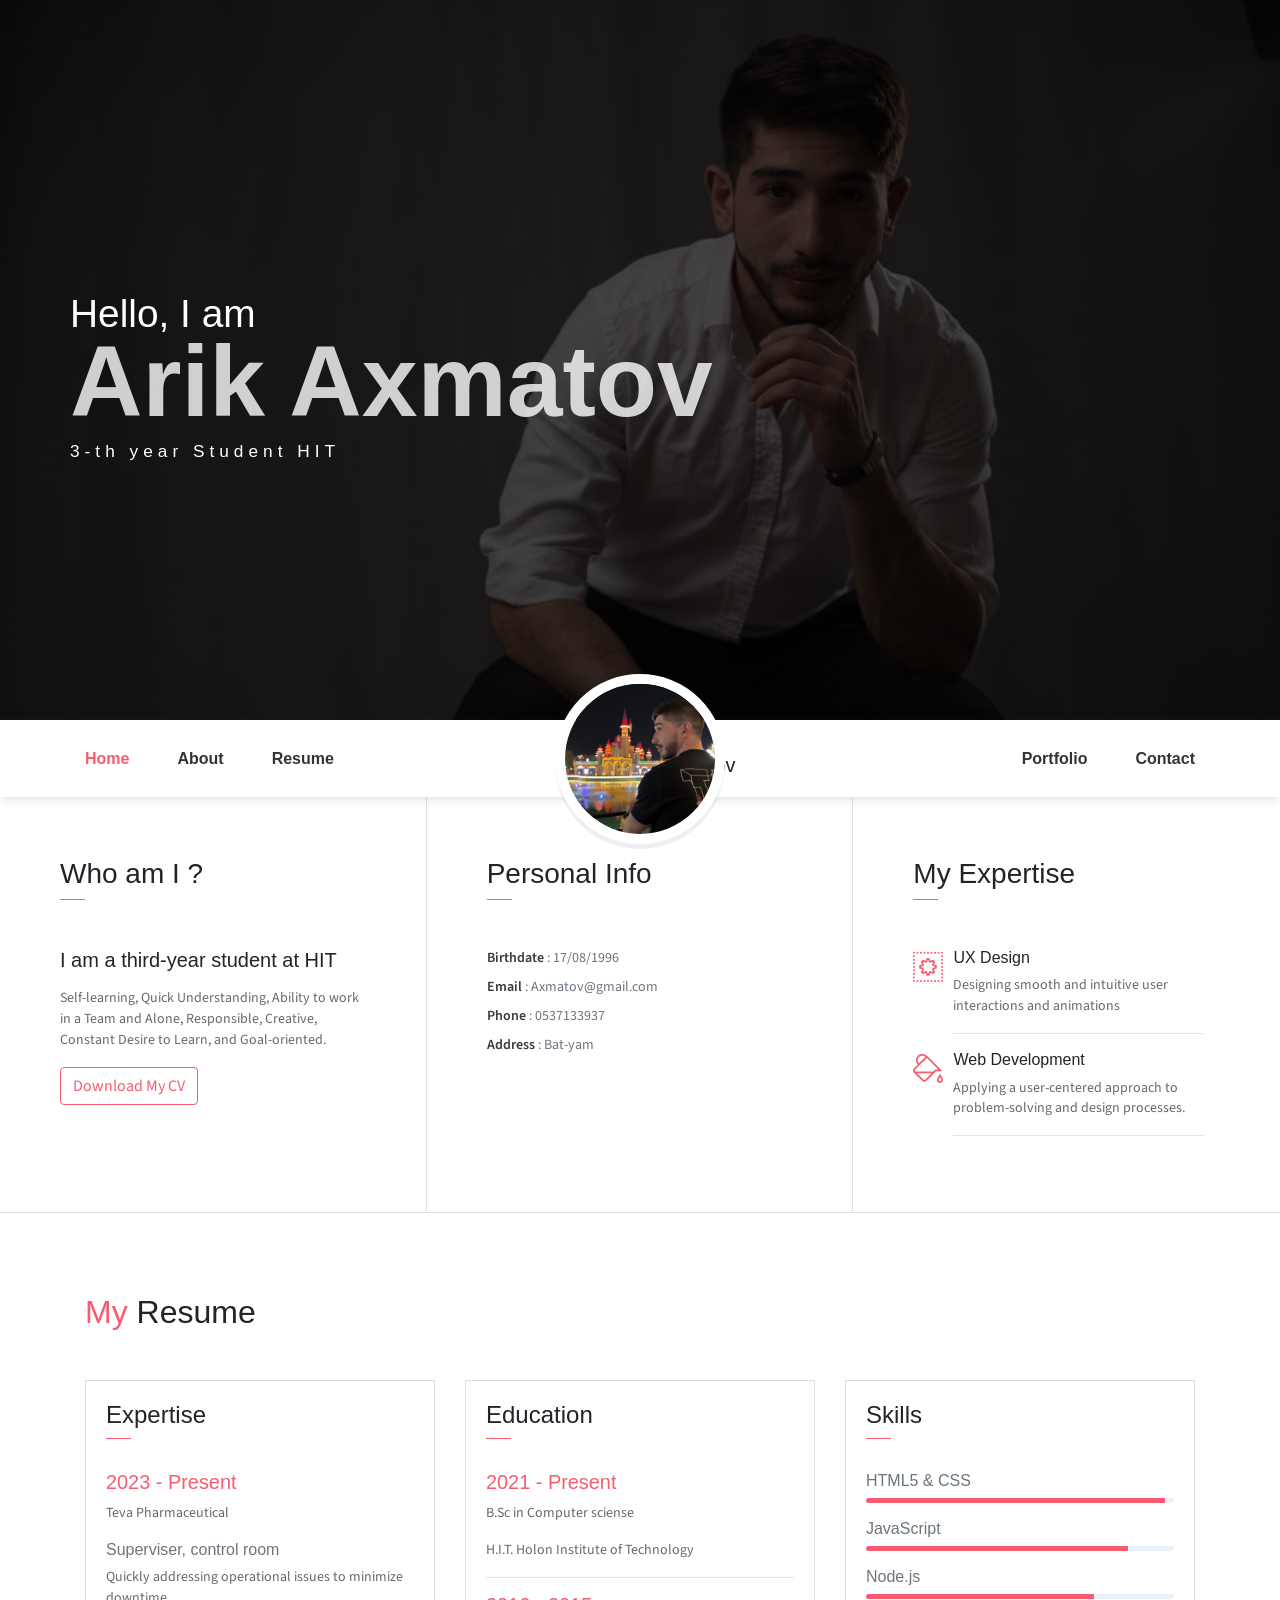
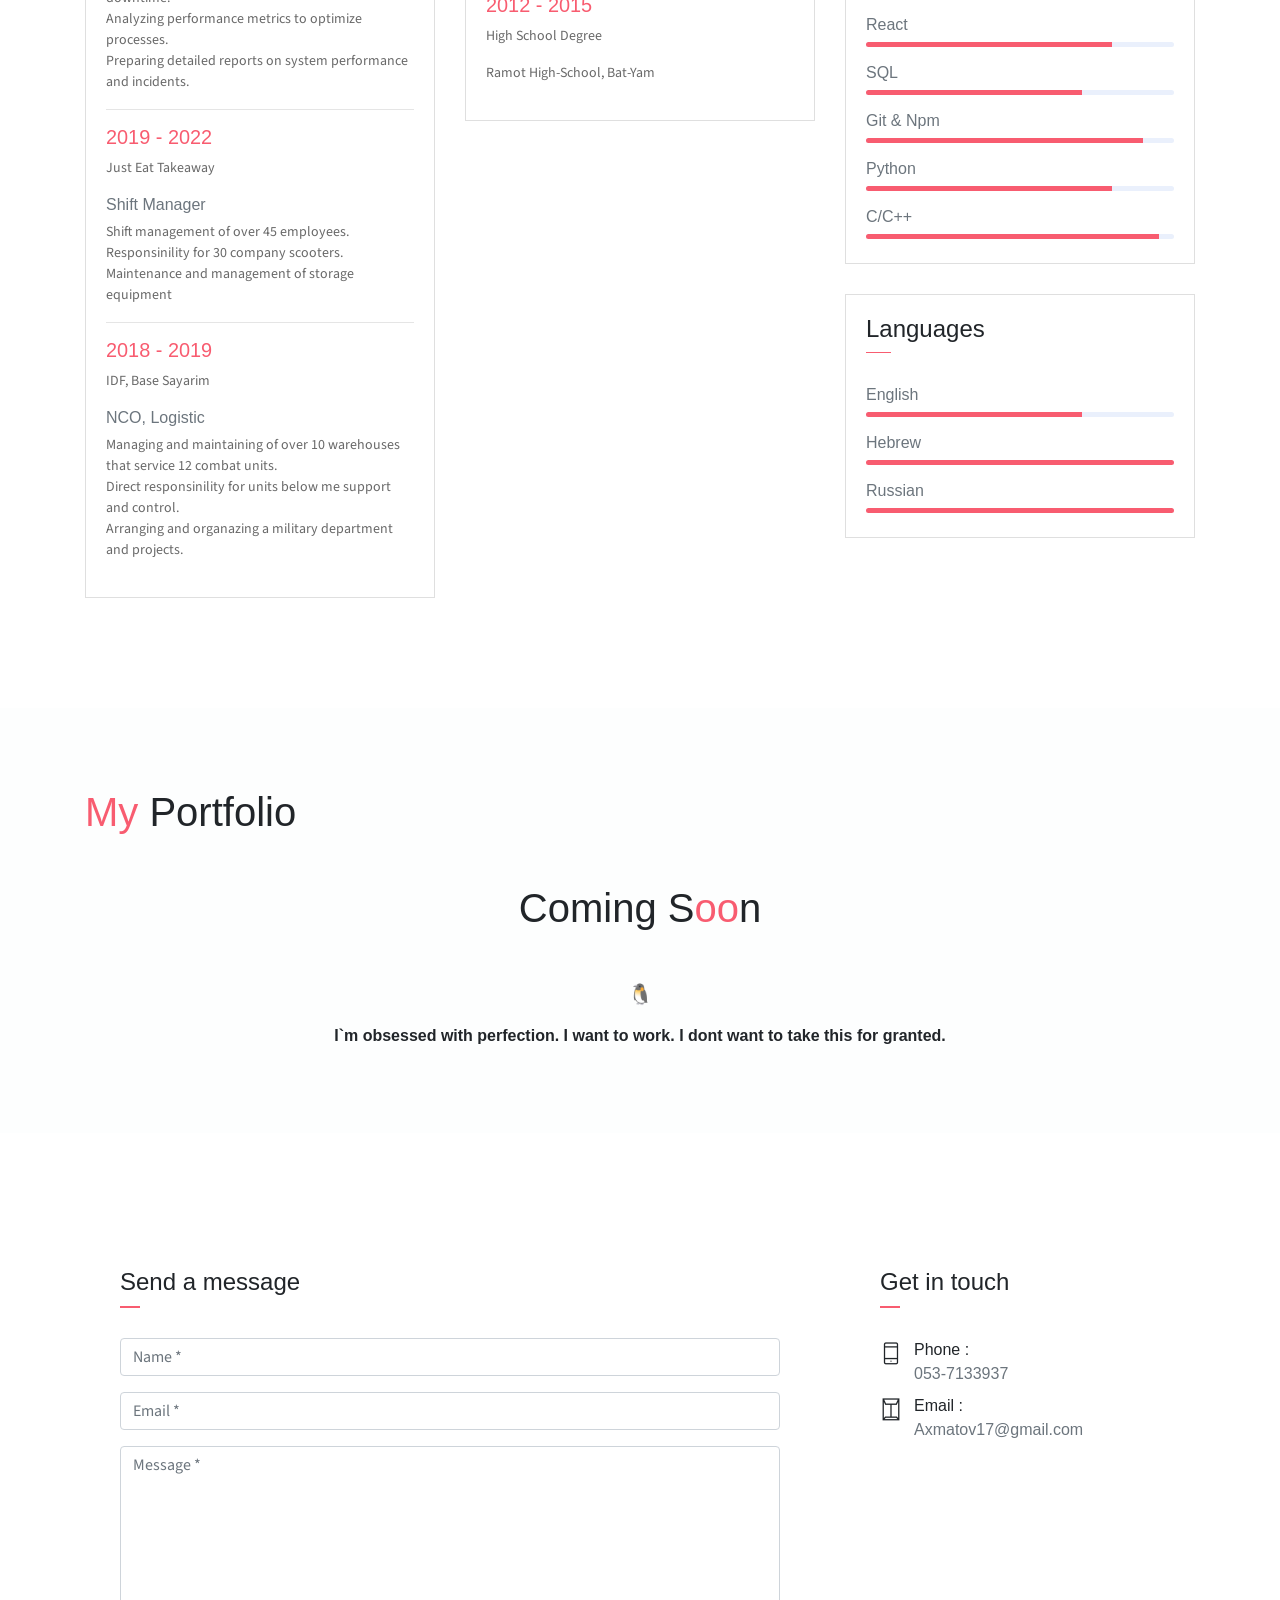
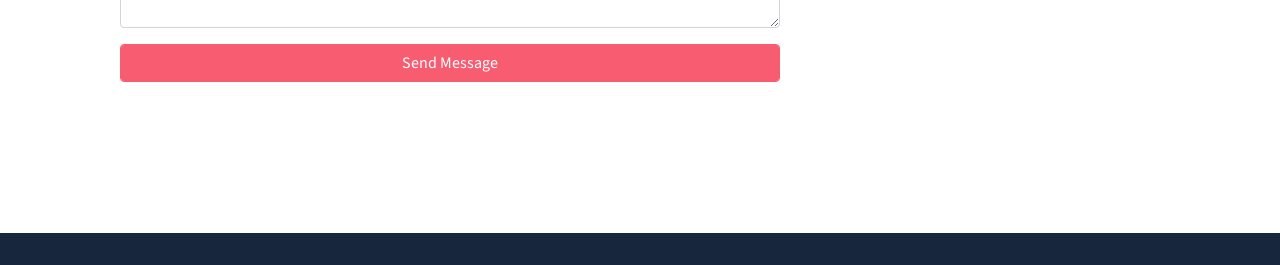
==== commit 1c4d1477: "Update index.html" ====
--- a/index.html
+++ b/index.html
@@ -26,7 +26,7 @@
                 <h4 class="header-subtitle" >Hello, I am</h4>
                 <h1 class="header-title">Arik Axmatov</h1>
                 <h6 class="header-mono" >3-th year Student HIT </h6>
-                <button class="btn btn-primary btn-rounded"><i class="ti-printer pr-2"></i>Print Resume</button>
+<!--                 <button class="btn btn-primary btn-rounded"><i class="ti-printer pr-2"></i>Print Resume</button> -->
             </div>
         </div>
     </header>
@@ -74,7 +74,7 @@
                 <h5 class="mb-3">I am a third-year student at HIT </h5>
                 <p class="mt-20">Self-learning, Quick Understanding, Ability to work in a Team and Alone,
                     Responsible, Creative, Constant Desire to Learn, and Goal-oriented.</p>
-                <button class="btn btn-outline-danger"><i class="icon-down-circled2 "></i>Download My CV</button>
+                <button class="btn btn-outline-danger"><i class="icon-down-circled2 "></i><a href="path_to_file" download="Arik Axmatov CV">Download My CV</a></button>
             </div>
             <div class="col-lg-4 about-card">
                 <h3 class="font-weight-light">Personal Info</h3>
@@ -256,15 +256,15 @@
                 <div class="col-lg-8">
                     <div class="contact-form-card">
                         <h4 class="contact-title">Send a message</h4>
-                        <form action="">
+                        <form action="https://formspree.io/f/mpzveayp" method:"POST">
                             <div class="form-group">
-                                <input  class="form-control" type="text" placeholder="Name *" required>
+                                <input  class="form-control" type="text" name:"name" placeholder="Name *" required>
                             </div>
                             <div class="form-group">
-                                <input class="form-control" type="email" placeholder="Email *" required>
+                                <input class="form-control" type="email" name:"email" placeholder="Email *" required>
                             </div>
                             <div class="form-group">
-                                <textarea class="form-control" id=" placeholder="Message *" rows="7" required></textarea>
+                                <textarea class="form-control" id="" name:"message" placeholder="Message *" rows="7" required></textarea>
                             </div>
                             <div class="form-group ">
                                 <button type="submit" class="form-control btn btn-primary" >Send Message</button>
